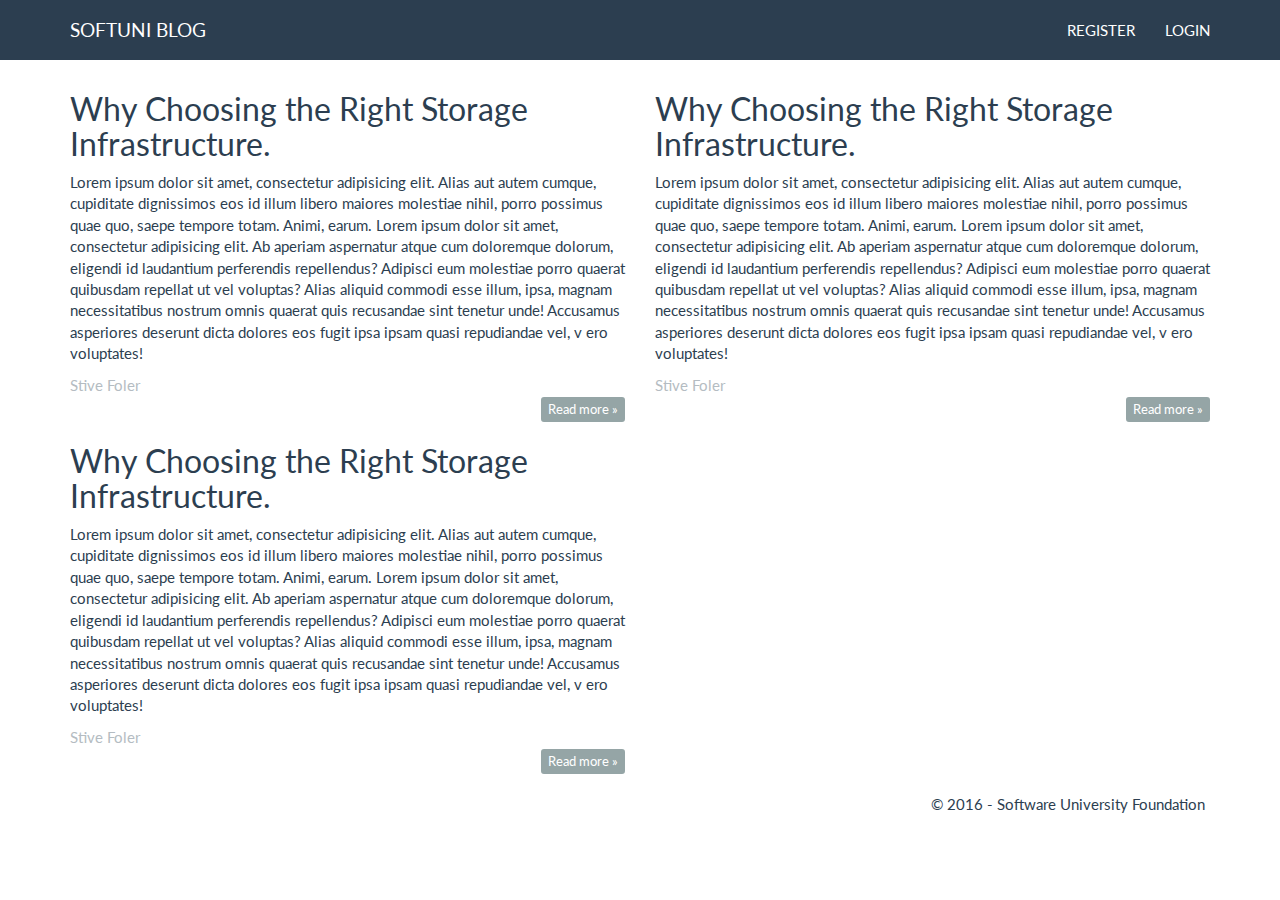
==== index.html @ fda43d88 "Added Web Blog." ====
<!DOCTYPE html>
<html lang="en">
    <head>
        <meta charset="UTF-8">
        <title>SoftUn iBlog</title>
        <meta name="viewport" content="width=device-width, initial-scale=1">
        <link type="text/css" rel="stylesheet" href="styles/style.css"/>
        <script src="scripts/jquery-1.10.2.js"></script>
        <script src="scripts/bootstrap.js"></script>
    </head>

    <body>
        <header>
            <div class="navbar navbar-default navbar-fixed-top text-uppercase">
                <div class="container">
                    <div class="navbar-header">
                        <a href="index.html" class="navbar-brand">SoftUni Blog</a>
                        <button type="button" class="navbar-toggle" data-toggle="collapse" data-target=".navbar-collapse">
                            <span class="icon-bar"></span>
                            <span class="icon-bar"></span>
                            <span class="icon-bar"></span>
                        </button>
                    </div>
                    <div class="navbar-collapse collapse">
                        <ul class="nav navbar-nav navbar-right">
                            <li><a href="register.html">Register</a></li>
                            <li><a href="login.html">Login</a></li>
                        </ul>
                    </div>
                </div>
            </div>
        </header>

        <main>
            <div class="container body-content">
                <div class="row">
                    <div class="col-md-6">
                        <article>
                            <header>
                                <h2>Why Choosing the Right Storage Infrastructure.</h2>
                            </header>

                            <p>
                                Lorem ipsum dolor sit amet, consectetur adipisicing elit.
                                Alias aut autem cumque, cupiditate dignissimos eos id illum libero maiores molestiae nihil,
                                porro possimus quae quo, saepe tempore totam. Animi, earum.
                                Lorem ipsum dolor sit amet, consectetur adipisicing elit.
                                Ab aperiam aspernatur atque cum doloremque dolorum,
                                eligendi id laudantium perferendis repellendus?
                                Adipisci eum molestiae porro quaerat quibusdam repellat ut vel voluptas?
                                Alias aliquid commodi esse illum, ipsa,
                                magnam necessitatibus nostrum omnis quaerat quis recusandae sint tenetur unde!
                                Accusamus asperiores deserunt dicta dolores eos fugit ipsa ipsam quasi repudiandae vel, v
                                ero voluptates!
                            </p>

                            <small class="author">
                                Stive Foler
                            </small>

                            <footer>
                                <div class="pull-right">
                                    <a class="btn btn-default btn-xs" href="viewpost.html">Read more &raquo;</a>
                                </div>
                            </footer>
                        </article>
                    </div>
                    <div class="col-md-6">
                        <article>
                            <header>
                                <h2>Why Choosing the Right Storage Infrastructure.</h2>
                            </header>

                            <p>
                                Lorem ipsum dolor sit amet, consectetur adipisicing elit.
                                Alias aut autem cumque, cupiditate dignissimos eos id illum libero maiores molestiae nihil,
                                porro possimus quae quo, saepe tempore totam. Animi, earum.
                                Lorem ipsum dolor sit amet, consectetur adipisicing elit.
                                Ab aperiam aspernatur atque cum doloremque dolorum,
                                eligendi id laudantium perferendis repellendus?
                                Adipisci eum molestiae porro quaerat quibusdam repellat ut vel voluptas?
                                Alias aliquid commodi esse illum, ipsa,
                                magnam necessitatibus nostrum omnis quaerat quis recusandae sint tenetur unde!
                                Accusamus asperiores deserunt dicta dolores eos fugit ipsa ipsam quasi repudiandae vel, v
                                ero voluptates!
                            </p>

                            <small class="author">
                                Stive Foler
                            </small>

                            <footer>
                                <div class="pull-right">
                                    <a class="btn btn-default btn-xs" href="#">Read more &raquo;</a>
                                </div>
                            </footer>
                        </article>
                    </div>
                    <div class="col-md-6">
                        <article>
                            <header>
                                <h2>Why Choosing the Right Storage Infrastructure.</h2>
                            </header>

                            <p>
                                Lorem ipsum dolor sit amet, consectetur adipisicing elit.
                                Alias aut autem cumque, cupiditate dignissimos eos id illum libero maiores molestiae nihil,
                                porro possimus quae quo, saepe tempore totam. Animi, earum.
                                Lorem ipsum dolor sit amet, consectetur adipisicing elit.
                                Ab aperiam aspernatur atque cum doloremque dolorum,
                                eligendi id laudantium perferendis repellendus?
                                Adipisci eum molestiae porro quaerat quibusdam repellat ut vel voluptas?
                                Alias aliquid commodi esse illum, ipsa,
                                magnam necessitatibus nostrum omnis quaerat quis recusandae sint tenetur unde!
                                Accusamus asperiores deserunt dicta dolores eos fugit ipsa ipsam quasi repudiandae vel, v
                                ero voluptates!
                            </p>

                            <small class="author">
                                Stive Foler
                            </small>

                            <footer>
                                <div class="pull-right">
                                    <a class="btn btn-default btn-xs" href="#">Read more &raquo;</a>
                                </div>
                            </footer>
                        </article>
                    </div>
                </div>
            </div>
        </main>

        <footer>
            <div class="container modal-footer">
                <p>&copy; 2016 - Software University Foundation</p>
            </div>
        </footer>

    </body>
</html>
---- styles/style.css ----
@import url("https://fonts.googleapis.com/css?family=Lato:400,700,400italic");
/*!
 * bootswatch v3.3.7
 * Homepage: http://bootswatch.com
 * Copyright 2012-2016 Thomas Park
 * Licensed under MIT
 * Based on Bootstrap
*/
/*!
 * Bootstrap v3.3.7 (http://getbootstrap.com)
 * Copyright 2011-2016 Twitter, Inc.
 * Licensed under MIT (https://github.com/twbs/bootstrap/blob/master/LICENSE)
 */
/*! normalize.css v3.0.3 | MIT License | github.com/necolas/normalize.css */

body {
    padding-top: 70px;
    padding-bottom: 20px;
}

/* Set padding to keep content from hitting the edges */
.body-content {
    padding-left: 15px;
    padding-right: 15px;
}

/* Override the default bootstrap behavior where horizontal description lists 
   will truncate terms that are too long to fit in the left column 
*/
.dl-horizontal dt {
    white-space: normal;
}

/* Set width on the form input elements since they're 100% wide by default */
input,
select,
textarea {
    max-width: 280px;
}


html {
  font-family: sans-serif;
  -ms-text-size-adjust: 100%;
  -webkit-text-size-adjust: 100%;
}
body {
  margin: 0;
}
article,
aside,
details,
figcaption,
figure,
footer,
header,
hgroup,
main,
menu,
nav,
section,
summary {
  display: block;
}
audio,
canvas,
progress,
video {
  display: inline-block;
  vertical-align: baseline;
}
audio:not([controls]) {
  display: none;
  height: 0;
}
[hidden],
template {
  display: none;
}
a {
  background-color: transparent;
}
a:active,
a:hover {
  outline: 0;
}
abbr[title] {
  border-bottom: 1px dotted;
}
b,
strong {
  font-weight: bold;
}
dfn {
  font-style: italic;
}
h1 {
  font-size: 2em;
  margin: 0.67em 0;
}
mark {
  background: #ff0;
  color: #000;
}
small {
  font-size: 80%;
}
sub,
sup {
  font-size: 75%;
  line-height: 0;
  position: relative;
  vertical-align: baseline;
}
sup {
  top: -0.5em;
}
sub {
  bottom: -0.25em;
}
img {
  border: 0;
}
svg:not(:root) {
  overflow: hidden;
}
figure {
  margin: 1em 40px;
}
hr {
  -webkit-box-sizing: content-box;
     -moz-box-sizing: content-box;
          box-sizing: content-box;
  height: 0;
}
pre {
  overflow: auto;
}
code,
kbd,
pre,
samp {
  font-family: monospace, monospace;
  font-size: 1em;
}
button,
input,
optgroup,
select,
textarea {
  color: inherit;
  font: inherit;
  margin: 0;
}
button {
  overflow: visible;
}
button,
select {
  text-transform: none;
}
button,
html input[type="button"],
input[type="reset"],
input[type="submit"] {
  -webkit-appearance: button;
  cursor: pointer;
}
button[disabled],
html input[disabled] {
  cursor: default;
}
button::-moz-focus-inner,
input::-moz-focus-inner {
  border: 0;
  padding: 0;
}
input {
  line-height: normal;
}
input[type="checkbox"],
input[type="radio"] {
  -webkit-box-sizing: border-box;
     -moz-box-sizing: border-box;
          box-sizing: border-box;
  padding: 0;
}
input[type="number"]::-webkit-inner-spin-button,
input[type="number"]::-webkit-outer-spin-button {
  height: auto;
}
input[type="search"] {
  -webkit-appearance: textfield;
  -webkit-box-sizing: content-box;
     -moz-box-sizing: content-box;
          box-sizing: content-box;
}
input[type="search"]::-webkit-search-cancel-button,
input[type="search"]::-webkit-search-decoration {
  -webkit-appearance: none;
}
fieldset {
  border: 1px solid #c0c0c0;
  margin: 0 2px;
  padding: 0.35em 0.625em 0.75em;
}
legend {
  border: 0;
  padding: 0;
}
textarea {
  overflow: auto;
}
optgroup {
  font-weight: bold;
}
table {
  border-collapse: collapse;
  border-spacing: 0;
}
td,
th {
  padding: 0;
}
/*! Source: https://github.com/h5bp/html5-boilerplate/blob/master/src/css/main.css */
@media print {
  *,
  *:before,
  *:after {
    background: transparent !important;
    color: #000 !important;
    -webkit-box-shadow: none !important;
            box-shadow: none !important;
    text-shadow: none !important;
  }
  a,
  a:visited {
    text-decoration: underline;
  }
  a[href]:after {
    content: " (" attr(href) ")";
  }
  abbr[title]:after {
    content: " (" attr(title) ")";
  }
  a[href^="#"]:after,
  a[href^="javascript:"]:after {
    content: "";
  }
  pre,
  blockquote {
    border: 1px solid #999;
    page-break-inside: avoid;
  }
  thead {
    display: table-header-group;
  }
  tr,
  img {
    page-break-inside: avoid;
  }
  img {
    max-width: 100% !important;
  }
  p,
  h2,
  h3 {
    orphans: 3;
    widows: 3;
  }
  h2,
  h3 {
    page-break-after: avoid;
  }
  .navbar {
    display: none;
  }
  .btn > .caret,
  .dropup > .btn > .caret {
    border-top-color: #000 !important;
  }
  .label {
    border: 1px solid #000;
  }
  .table {
    border-collapse: collapse !important;
  }
  .table td,
  .table th {
    background-color: #fff !important;
  }
  .table-bordered th,
  .table-bordered td {
    border: 1px solid #ddd !important;
  }
}
@font-face {
  font-family: 'Glyphicons Halflings';
  src: url('../fonts/glyphicons-halflings-regular.eot');
  src: url('../fonts/glyphicons-halflings-regular.eot?#iefix') format('embedded-opentype'), url('../fonts/glyphicons-halflings-regular.woff2') format('woff2'), url('../fonts/glyphicons-halflings-regular.woff') format('woff'), url('../fonts/glyphicons-halflings-regular.ttf') format('truetype'), url('../fonts/glyphicons-halflings-regular.svg#glyphicons_halflingsregular') format('svg');
}
.glyphicon {
  position: relative;
  top: 1px;
  display: inline-block;
  font-family: 'Glyphicons Halflings';
  font-style: normal;
  font-weight: normal;
  line-height: 1;
  -webkit-font-smoothing: antialiased;
  -moz-osx-font-smoothing: grayscale;
}
.glyphicon-asterisk:before {
  content: "\002a";
}
.glyphicon-plus:before {
  content: "\002b";
}
.glyphicon-euro:before,
.glyphicon-eur:before {
  content: "\20ac";
}
.glyphicon-minus:before {
  content: "\2212";
}
.glyphicon-cloud:before {
  content: "\2601";
}
.glyphicon-envelope:before {
  content: "\2709";
}
.glyphicon-pencil:before {
  content: "\270f";
}
.glyphicon-glass:before {
  content: "\e001";
}
.glyphicon-music:before {
  content: "\e002";
}
.glyphicon-search:before {
  content: "\e003";
}
.glyphicon-heart:before {
  content: "\e005";
}
.glyphicon-star:before {
  content: "\e006";
}
.glyphicon-star-empty:before {
  content: "\e007";
}
.glyphicon-user:before {
  content: "\e008";
}
.glyphicon-film:before {
  content: "\e009";
}
.glyphicon-th-large:before {
  content: "\e010";
}
.glyphicon-th:before {
  content: "\e011";
}
.glyphicon-th-list:before {
  content: "\e012";
}
.glyphicon-ok:before {
  content: "\e013";
}
.glyphicon-remove:before {
  content: "\e014";
}
.glyphicon-zoom-in:before {
  content: "\e015";
}
.glyphicon-zoom-out:before {
  content: "\e016";
}
.glyphicon-off:before {
  content: "\e017";
}
.glyphicon-signal:before {
  content: "\e018";
}
.glyphicon-cog:before {
  content: "\e019";
}
.glyphicon-trash:before {
  content: "\e020";
}
.glyphicon-home:before {
  content: "\e021";
}
.glyphicon-file:before {
  content: "\e022";
}
.glyphicon-time:before {
  content: "\e023";
}
.glyphicon-road:before {
  content: "\e024";
}
.glyphicon-download-alt:before {
  content: "\e025";
}
.glyphicon-download:before {
  content: "\e026";
}
.glyphicon-upload:before {
  content: "\e027";
}
.glyphicon-inbox:before {
  content: "\e028";
}
.glyphicon-play-circle:before {
  content: "\e029";
}
.glyphicon-repeat:before {
  content: "\e030";
}
.glyphicon-refresh:before {
  content: "\e031";
}
.glyphicon-list-alt:before {
  content: "\e032";
}
.glyphicon-lock:before {
  content: "\e033";
}
.glyphicon-flag:before {
  content: "\e034";
}
.glyphicon-headphones:before {
  content: "\e035";
}
.glyphicon-volume-off:before {
  content: "\e036";
}
.glyphicon-volume-down:before {
  content: "\e037";
}
.glyphicon-volume-up:before {
  content: "\e038";
}
.glyphicon-qrcode:before {
  content: "\e039";
}
.glyphicon-barcode:before {
  content: "\e040";
}
.glyphicon-tag:before {
  content: "\e041";
}
.glyphicon-tags:before {
  content: "\e042";
}
.glyphicon-book:before {
  content: "\e043";
}
.glyphicon-bookmark:before {
  content: "\e044";
}
.glyphicon-print:before {
  content: "\e045";
}
.glyphicon-camera:before {
  content: "\e046";
}
.glyphicon-font:before {
  content: "\e047";
}
.glyphicon-bold:before {
  content: "\e048";
}
.glyphicon-italic:before {
  content: "\e049";
}
.glyphicon-text-height:before {
  content: "\e050";
}
.glyphicon-text-width:before {
  content: "\e051";
}
.glyphicon-align-left:before {
  content: "\e052";
}
.glyphicon-align-center:before {
  content: "\e053";
}
.glyphicon-align-right:before {
  content: "\e054";
}
.glyphicon-align-justify:before {
  content: "\e055";
}
.glyphicon-list:before {
  content: "\e056";
}
.glyphicon-indent-left:before {
  content: "\e057";
}
.glyphicon-indent-right:before {
  content: "\e058";
}
.glyphicon-facetime-video:before {
  content: "\e059";
}
.glyphicon-picture:before {
  content: "\e060";
}
.glyphicon-map-marker:before {
  content: "\e062";
}
.glyphicon-adjust:before {
  content: "\e063";
}
.glyphicon-tint:before {
  content: "\e064";
}
.glyphicon-edit:before {
  content: "\e065";
}
.glyphicon-share:before {
  content: "\e066";
}
.glyphicon-check:before {
  content: "\e067";
}
.glyphicon-move:before {
  content: "\e068";
}
.glyphicon-step-backward:before {
  content: "\e069";
}
.glyphicon-fast-backward:before {
  content: "\e070";
}
.glyphicon-backward:before {
  content: "\e071";
}
.glyphicon-play:before {
  content: "\e072";
}
.glyphicon-pause:before {
  content: "\e073";
}
.glyphicon-stop:before {
  content: "\e074";
}
.glyphicon-forward:before {
  content: "\e075";
}
.glyphicon-fast-forward:before {
  content: "\e076";
}
.glyphicon-step-forward:before {
  content: "\e077";
}
.glyphicon-eject:before {
  content: "\e078";
}
.glyphicon-chevron-left:before {
  content: "\e079";
}
.glyphicon-chevron-right:before {
  content: "\e080";
}
.glyphicon-plus-sign:before {
  content: "\e081";
}
.glyphicon-minus-sign:before {
  content: "\e082";
}
.glyphicon-remove-sign:before {
  content: "\e083";
}
.glyphicon-ok-sign:before {
  content: "\e084";
}
.glyphicon-question-sign:before {
  content: "\e085";
}
.glyphicon-info-sign:before {
  content: "\e086";
}
.glyphicon-screenshot:before {
  content: "\e087";
}
.glyphicon-remove-circle:before {
  content: "\e088";
}
.glyphicon-ok-circle:before {
  content: "\e089";
}
.glyphicon-ban-circle:before {
  content: "\e090";
}
.glyphicon-arrow-left:before {
  content: "\e091";
}
.glyphicon-arrow-right:before {
  content: "\e092";
}
.glyphicon-arrow-up:before {
  content: "\e093";
}
.glyphicon-arrow-down:before {
  content: "\e094";
}
.glyphicon-share-alt:before {
  content: "\e095";
}
.glyphicon-resize-full:before {
  content: "\e096";
}
.glyphicon-resize-small:before {
  content: "\e097";
}
.glyphicon-exclamation-sign:before {
  content: "\e101";
}
.glyphicon-gift:before {
  content: "\e102";
}
.glyphicon-leaf:before {
  content: "\e103";
}
.glyphicon-fire:before {
  content: "\e104";
}
.glyphicon-eye-open:before {
  content: "\e105";
}
.glyphicon-eye-close:before {
  content: "\e106";
}
.glyphicon-warning-sign:before {
  content: "\e107";
}
.glyphicon-plane:before {
  content: "\e108";
}
.glyphicon-calendar:before {
  content: "\e109";
}
.glyphicon-random:before {
  content: "\e110";
}
.glyphicon-comment:before {
  content: "\e111";
}
.glyphicon-magnet:before {
  content: "\e112";
}
.glyphicon-chevron-up:before {
  content: "\e113";
}
.glyphicon-chevron-down:before {
  content: "\e114";
}
.glyphicon-retweet:before {
  content: "\e115";
}
.glyphicon-shopping-cart:before {
  content: "\e116";
}
.glyphicon-folder-close:before {
  content: "\e117";
}
.glyphicon-folder-open:before {
  content: "\e118";
}
.glyphicon-resize-vertical:before {
  content: "\e119";
}
.glyphicon-resize-horizontal:before {
  content: "\e120";
}
.glyphicon-hdd:before {
  content: "\e121";
}
.glyphicon-bullhorn:before {
  content: "\e122";
}
.glyphicon-bell:before {
  content: "\e123";
}
.glyphicon-certificate:before {
  content: "\e124";
}
.glyphicon-thumbs-up:before {
  content: "\e125";
}
.glyphicon-thumbs-down:before {
  content: "\e126";
}
.glyphicon-hand-right:before {
  content: "\e127";
}
.glyphicon-hand-left:before {
  content: "\e128";
}
.glyphicon-hand-up:before {
  content: "\e129";
}
.glyphicon-hand-down:before {
  content: "\e130";
}
.glyphicon-circle-arrow-right:before {
  content: "\e131";
}
.glyphicon-circle-arrow-left:before {
  content: "\e132";
}
.glyphicon-circle-arrow-up:before {
  content: "\e133";
}
.glyphicon-circle-arrow-down:before {
  content: "\e134";
}
.glyphicon-globe:before {
  content: "\e135";
}
.glyphicon-wrench:before {
  content: "\e136";
}
.glyphicon-tasks:before {
  content: "\e137";
}
.glyphicon-filter:before {
  content: "\e138";
}
.glyphicon-briefcase:before {
  content: "\e139";
}
.glyphicon-fullscreen:before {
  content: "\e140";
}
.glyphicon-dashboard:before {
  content: "\e141";
}
.glyphicon-paperclip:before {
  content: "\e142";
}
.glyphicon-heart-empty:before {
  content: "\e143";
}
.glyphicon-link:before {
  content: "\e144";
}
.glyphicon-phone:before {
  content: "\e145";
}
.glyphicon-pushpin:before {
  content: "\e146";
}
.glyphicon-usd:before {
  content: "\e148";
}
.glyphicon-gbp:before {
  content: "\e149";
}
.glyphicon-sort:before {
  content: "\e150";
}
.glyphicon-sort-by-alphabet:before {
  content: "\e151";
}
.glyphicon-sort-by-alphabet-alt:before {
  content: "\e152";
}
.glyphicon-sort-by-order:before {
  content: "\e153";
}
.glyphicon-sort-by-order-alt:before {
  content: "\e154";
}
.glyphicon-sort-by-attributes:before {
  content: "\e155";
}
.glyphicon-sort-by-attributes-alt:before {
  content: "\e156";
}
.glyphicon-unchecked:before {
  content: "\e157";
}
.glyphicon-expand:before {
  content: "\e158";
}
.glyphicon-collapse-down:before {
  content: "\e159";
}
.glyphicon-collapse-up:before {
  content: "\e160";
}
.glyphicon-log-in:before {
  content: "\e161";
}
.glyphicon-flash:before {
  content: "\e162";
}
.glyphicon-log-out:before {
  content: "\e163";
}
.glyphicon-new-window:before {
  content: "\e164";
}
.glyphicon-record:before {
  content: "\e165";
}
.glyphicon-save:before {
  content: "\e166";
}
.glyphicon-open:before {
  content: "\e167";
}
.glyphicon-saved:before {
  content: "\e168";
}
.glyphicon-import:before {
  content: "\e169";
}
.glyphicon-export:before {
  content: "\e170";
}
.glyphicon-send:before {
  content: "\e171";
}
.glyphicon-floppy-disk:before {
  content: "\e172";
}
.glyphicon-floppy-saved:before {
  content: "\e173";
}
.glyphicon-floppy-remove:before {
  content: "\e174";
}
.glyphicon-floppy-save:before {
  content: "\e175";
}
.glyphicon-floppy-open:before {
  content: "\e176";
}
.glyphicon-credit-card:before {
  content: "\e177";
}
.glyphicon-transfer:before {
  content: "\e178";
}
.glyphicon-cutlery:before {
  content: "\e179";
}
.glyphicon-header:before {
  content: "\e180";
}
.glyphicon-compressed:before {
  content: "\e181";
}
.glyphicon-earphone:before {
  content: "\e182";
}
.glyphicon-phone-alt:before {
  content: "\e183";
}
.glyphicon-tower:before {
  content: "\e184";
}
.glyphicon-stats:before {
  content: "\e185";
}
.glyphicon-sd-video:before {
  content: "\e186";
}
.glyphicon-hd-video:before {
  content: "\e187";
}
.glyphicon-subtitles:before {
  content: "\e188";
}
.glyphicon-sound-stereo:before {
  content: "\e189";
}
.glyphicon-sound-dolby:before {
  content: "\e190";
}
.glyphicon-sound-5-1:before {
  content: "\e191";
}
.glyphicon-sound-6-1:before {
  content: "\e192";
}
.glyphicon-sound-7-1:before {
  content: "\e193";
}
.glyphicon-copyright-mark:before {
  content: "\e194";
}
.glyphicon-registration-mark:before {
  content: "\e195";
}
.glyphicon-cloud-download:before {
  content: "\e197";
}
.glyphicon-cloud-upload:before {
  content: "\e198";
}
.glyphicon-tree-conifer:before {
  content: "\e199";
}
.glyphicon-tree-deciduous:before {
  content: "\e200";
}
.glyphicon-cd:before {
  content: "\e201";
}
.glyphicon-save-file:before {
  content: "\e202";
}
.glyphicon-open-file:before {
  content: "\e203";
}
.glyphicon-level-up:before {
  content: "\e204";
}
.glyphicon-copy:before {
  content: "\e205";
}
.glyphicon-paste:before {
  content: "\e206";
}
.glyphicon-alert:before {
  content: "\e209";
}
.glyphicon-equalizer:before {
  content: "\e210";
}
.glyphicon-king:before {
  content: "\e211";
}
.glyphicon-queen:before {
  content: "\e212";
}
.glyphicon-pawn:before {
  content: "\e213";
}
.glyphicon-bishop:before {
  content: "\e214";
}
.glyphicon-knight:before {
  content: "\e215";
}
.glyphicon-baby-formula:before {
  content: "\e216";
}
.glyphicon-tent:before {
  content: "\26fa";
}
.glyphicon-blackboard:before {
  content: "\e218";
}
.glyphicon-bed:before {
  content: "\e219";
}
.glyphicon-apple:before {
  content: "\f8ff";
}
.glyphicon-erase:before {
  content: "\e221";
}
.glyphicon-hourglass:before {
  content: "\231b";
}
.glyphicon-lamp:before {
  content: "\e223";
}
.glyphicon-duplicate:before {
  content: "\e224";
}
.glyphicon-piggy-bank:before {
  content: "\e225";
}
.glyphicon-scissors:before {
  content: "\e226";
}
.glyphicon-bitcoin:before {
  content: "\e227";
}
.glyphicon-btc:before {
  content: "\e227";
}
.glyphicon-xbt:before {
  content: "\e227";
}
.glyphicon-yen:before {
  content: "\00a5";
}
.glyphicon-jpy:before {
  content: "\00a5";
}
.glyphicon-ruble:before {
  content: "\20bd";
}
.glyphicon-rub:before {
  content: "\20bd";
}
.glyphicon-scale:before {
  content: "\e230";
}
.glyphicon-ice-lolly:before {
  content: "\e231";
}
.glyphicon-ice-lolly-tasted:before {
  content: "\e232";
}
.glyphicon-education:before {
  content: "\e233";
}
.glyphicon-option-horizontal:before {
  content: "\e234";
}
.glyphicon-option-vertical:before {
  content: "\e235";
}
.glyphicon-menu-hamburger:before {
  content: "\e236";
}
.glyphicon-modal-window:before {
  content: "\e237";
}
.glyphicon-oil:before {
  content: "\e238";
}
.glyphicon-grain:before {
  content: "\e239";
}
.glyphicon-sunglasses:before {
  content: "\e240";
}
.glyphicon-text-size:before {
  content: "\e241";
}
.glyphicon-text-color:before {
  content: "\e242";
}
.glyphicon-text-background:before {
  content: "\e243";
}
.glyphicon-object-align-top:before {
  content: "\e244";
}
.glyphicon-object-align-bottom:before {
  content: "\e245";
}
.glyphicon-object-align-horizontal:before {
  content: "\e246";
}
.glyphicon-object-align-left:before {
  content: "\e247";
}
.glyphicon-object-align-vertical:before {
  content: "\e248";
}
.glyphicon-object-align-right:before {
  content: "\e249";
}
.glyphicon-triangle-right:before {
  content: "\e250";
}
.glyphicon-triangle-left:before {
  content: "\e251";
}
.glyphicon-triangle-bottom:before {
  content: "\e252";
}
.glyphicon-triangle-top:before {
  content: "\e253";
}
.glyphicon-console:before {
  content: "\e254";
}
.glyphicon-superscript:before {
  content: "\e255";
}
.glyphicon-subscript:before {
  content: "\e256";
}
.glyphicon-menu-left:before {
  content: "\e257";
}
.glyphicon-menu-right:before {
  content: "\e258";
}
.glyphicon-menu-down:before {
  content: "\e259";
}
.glyphicon-menu-up:before {
  content: "\e260";
}
* {
  -webkit-box-sizing: border-box;
  -moz-box-sizing: border-box;
  box-sizing: border-box;
}
*:before,
*:after {
  -webkit-box-sizing: border-box;
  -moz-box-sizing: border-box;
  box-sizing: border-box;
}
html {
  font-size: 10px;
  -webkit-tap-highlight-color: rgba(0, 0, 0, 0);
}
body {
  font-family: "Lato", "Helvetica Neue", Helvetica, Arial, sans-serif;
  font-size: 15px;
  line-height: 1.42857143;
  color: #2c3e50;
  background-color: #ffffff;
}
input,
button,
select,
textarea {
  font-family: inherit;
  font-size: inherit;
  line-height: inherit;
}
a {
  color: #18bc9c;
  text-decoration: none;
}
a:hover,
a:focus {
  color: #18bc9c;
  text-decoration: underline;
}
a:focus {
  outline: 5px auto -webkit-focus-ring-color;
  outline-offset: -2px;
}
figure {
  margin: 0;
}
img {
  vertical-align: middle;
}
.img-responsive,
.thumbnail > img,
.thumbnail a > img,
.carousel-inner > .item > img,
.carousel-inner > .item > a > img {
  display: block;
  max-width: 100%;
  height: auto;
}
.img-rounded {
  border-radius: 6px;
}
.img-thumbnail {
  padding: 4px;
  line-height: 1.42857143;
  background-color: #ffffff;
  border: 1px solid #ecf0f1;
  border-radius: 4px;
  -webkit-transition: all 0.2s ease-in-out;
  -o-transition: all 0.2s ease-in-out;
  transition: all 0.2s ease-in-out;
  display: inline-block;
  max-width: 100%;
  height: auto;
}
.img-circle {
  border-radius: 50%;
}
hr {
  margin-top: 21px;
  margin-bottom: 21px;
  border: 0;
  border-top: 1px solid #ecf0f1;
}
.sr-only {
  position: absolute;
  width: 1px;
  height: 1px;
  margin: -1px;
  padding: 0;
  overflow: hidden;
  clip: rect(0, 0, 0, 0);
  border: 0;
}
.sr-only-focusable:active,
.sr-only-focusable:focus {
  position: static;
  width: auto;
  height: auto;
  margin: 0;
  overflow: visible;
  clip: auto;
}
[role="button"] {
  cursor: pointer;
}
h1,
h2,
h3,
h4,
h5,
h6,
.h1,
.h2,
.h3,
.h4,
.h5,
.h6 {
  font-family: "Lato", "Helvetica Neue", Helvetica, Arial, sans-serif;
  font-weight: 400;
  line-height: 1.1;
  color: inherit;
}
h1 small,
h2 small,
h3 small,
h4 small,
h5 small,
h6 small,
.h1 small,
.h2 small,
.h3 small,
.h4 small,
.h5 small,
.h6 small,
h1 .small,
h2 .small,
h3 .small,
h4 .small,
h5 .small,
h6 .small,
.h1 .small,
.h2 .small,
.h3 .small,
.h4 .small,
.h5 .small,
.h6 .small {
  font-weight: normal;
  line-height: 1;
  color: #b4bcc2;
}
h1,
.h1,
h2,
.h2,
h3,
.h3 {
  margin-top: 21px;
  margin-bottom: 10.5px;
}
h1 small,
.h1 small,
h2 small,
.h2 small,
h3 small,
.h3 small,
h1 .small,
.h1 .small,
h2 .small,
.h2 .small,
h3 .small,
.h3 .small {
  font-size: 65%;
}
h4,
.h4,
h5,
.h5,
h6,
.h6 {
  margin-top: 10.5px;
  margin-bottom: 10.5px;
}
h4 small,
.h4 small,
h5 small,
.h5 small,
h6 small,
.h6 small,
h4 .small,
.h4 .small,
h5 .small,
.h5 .small,
h6 .small,
.h6 .small {
  font-size: 75%;
}
h1,
.h1 {
  font-size: 39px;
}
h2,
.h2 {
  font-size: 32px;
}
h3,
.h3 {
  font-size: 26px;
}
h4,
.h4 {
  font-size: 19px;
}
h5,
.h5 {
  font-size: 15px;
}
h6,
.h6 {
  font-size: 13px;
}
p {
  margin: 0 0 10.5px;
}
.lead {
  margin-bottom: 21px;
  font-size: 17px;
  font-weight: 300;
  line-height: 1.4;
}
@media (min-width: 768px) {
  .lead {
    font-size: 22.5px;
  }
}
small,
.small {
  font-size: 86%;
}
mark,
.mark {
  background-color: #f39c12;
  padding: .2em;
}
.text-left {
  text-align: left;
}
.text-right {
  text-align: right;
}
.text-center {
  text-align: center;
}
.text-justify {
  text-align: justify;
}
.text-nowrap {
  white-space: nowrap;
}
.text-lowercase {
  text-transform: lowercase;
}
.text-uppercase {
  text-transform: uppercase;
}
.text-capitalize {
  text-transform: capitalize;
}
.text-muted {
  color: #b4bcc2;
}
.text-primary {
  color: #2c3e50;
}
a.text-primary:hover,
a.text-primary:focus {
  color: #1a242f;
}
.text-success {
  color: #ffffff;
}
a.text-success:hover,
a.text-success:focus {
  color: #e6e6e6;
}
.text-info {
  color: #ffffff;
}
a.text-info:hover,
a.text-info:focus {
  color: #e6e6e6;
}
.text-warning {
  color: #ffffff;
}
a.text-warning:hover,
a.text-warning:focus {
  color: #e6e6e6;
}
.text-danger {
  color: #ffffff;
}
a.text-danger:hover,
a.text-danger:focus {
  color: #e6e6e6;
}
.bg-primary {
  color: #fff;
  background-color: #2c3e50;
}
a.bg-primary:hover,
a.bg-primary:focus {
  background-color: #1a242f;
}
.bg-success {
  background-color: #18bc9c;
}
a.bg-success:hover,
a.bg-success:focus {
  background-color: #128f76;
}
.bg-info {
  background-color: #3498db;
}
a.bg-info:hover,
a.bg-info:focus {
  background-color: #217dbb;
}
.bg-warning {
  background-color: #f39c12;
}
a.bg-warning:hover,
a.bg-warning:focus {
  background-color: #c87f0a;
}
.bg-danger {
  background-color: #e74c3c;
}
a.bg-danger:hover,
a.bg-danger:focus {
  background-color: #d62c1a;
}
.page-header {
  padding-bottom: 9.5px;
  margin: 42px 0 21px;
  border-bottom: 1px solid transparent;
}
ul,
ol {
  margin-top: 0;
  margin-bottom: 10.5px;
}
ul ul,
ol ul,
ul ol,
ol ol {
  margin-bottom: 0;
}
.list-unstyled {
  padding-left: 0;
  list-style: none;
}
.list-inline {
  padding-left: 0;
  list-style: none;
  margin-left: -5px;
}
.list-inline > li {
  display: inline-block;
  padding-left: 5px;
  padding-right: 5px;
}
dl {
  margin-top: 0;
  margin-bottom: 21px;
}
dt,
dd {
  line-height: 1.42857143;
}
dt {
  font-weight: bold;
}
dd {
  margin-left: 0;
}
@media (min-width: 768px) {
  .dl-horizontal dt {
    float: left;
    width: 160px;
    clear: left;
    text-align: right;
    overflow: hidden;
    text-overflow: ellipsis;
    white-space: nowrap;
  }
  .dl-horizontal dd {
    margin-left: 180px;
  }
}
abbr[title],
abbr[data-original-title] {
  cursor: help;
  border-bottom: 1px dotted #b4bcc2;
}
.initialism {
  font-size: 90%;
  text-transform: uppercase;
}
blockquote {
  padding: 0px 0px;
  margin: 0 0 21px;
  font-size: 18.75px;
}
blockquote p:last-child,
blockquote ul:last-child,
blockquote ol:last-child {
  margin-bottom: 0;
}
blockquote footer,
blockquote small,
blockquote .small {
  display: block;
  font-size: 80%;
  line-height: 1.42857143;
  color: #b4bcc2;
}
blockquote footer:before,
blockquote small:before,
blockquote .small:before {
  content: '\2014 \00A0';
}
.blockquote-reverse,
blockquote.pull-right {
  padding-right: 15px;
  padding-left: 0;
  border-left: 0;
  text-align: right;
}
.blockquote-reverse footer:before,
blockquote.pull-right footer:before,
.blockquote-reverse small:before,
blockquote.pull-right small:before,
.blockquote-reverse .small:before,
blockquote.pull-right .small:before {
  content: '';
}
.blockquote-reverse footer:after,
blockquote.pull-right footer:after,
.blockquote-reverse small:after,
blockquote.pull-right small:after,
.blockquote-reverse .small:after,
blockquote.pull-right .small:after {
  content: '\00A0 \2014';
}
address {
  margin-bottom: 21px;
  font-style: normal;
  line-height: 1.42857143;
}
code,
kbd,
pre,
samp {
  font-family: Menlo, Monaco, Consolas, "Courier New", monospace;
}
code {
  padding: 2px 4px;
  font-size: 90%;
  color: #c7254e;
  background-color: #f9f2f4;
  border-radius: 4px;
}
kbd {
  padding: 2px 4px;
  font-size: 90%;
  color: #ffffff;
  background-color: #333333;
  border-radius: 3px;
  -webkit-box-shadow: inset 0 -1px 0 rgba(0, 0, 0, 0.25);
          box-shadow: inset 0 -1px 0 rgba(0, 0, 0, 0.25);
}
kbd kbd {
  padding: 0;
  font-size: 100%;
  font-weight: bold;
  -webkit-box-shadow: none;
          box-shadow: none;
}
pre {
  display: block;
  padding: 10px;
  margin: 0 0 10.5px;
  font-size: 14px;
  line-height: 1.42857143;
  word-break: break-all;
  word-wrap: break-word;
  color: #7b8a8b;
  background-color: #ecf0f1;
  border: 1px solid #cccccc;
  border-radius: 4px;
}
pre code {
  padding: 0;
  font-size: inherit;
  color: inherit;
  white-space: pre-wrap;
  background-color: transparent;
  border-radius: 0;
}
.pre-scrollable {
  max-height: 340px;
  overflow-y: scroll;
}
.container {
  margin-right: auto;
  margin-left: auto;
  padding-left: 15px;
  padding-right: 15px;
}
@media (min-width: 768px) {
  .container {
    width: 750px;
  }
}
@media (min-width: 992px) {
  .container {
    width: 970px;
  }
}
@media (min-width: 1200px) {
  .container {
    width: 1170px;
  }
}
.container-fluid {
  margin-right: auto;
  margin-left: auto;
  padding-left: 15px;
  padding-right: 15px;
}
.row {
  margin-left: -15px;
  margin-right: -15px;
}
.col-xs-1, .col-sm-1, .col-md-1, .col-lg-1, .col-xs-2, .col-sm-2, .col-md-2, .col-lg-2, .col-xs-3, .col-sm-3, .col-md-3, .col-lg-3, .col-xs-4, .col-sm-4, .col-md-4, .col-lg-4, .col-xs-5, .col-sm-5, .col-md-5, .col-lg-5, .col-xs-6, .col-sm-6, .col-md-6, .col-lg-6, .col-xs-7, .col-sm-7, .col-md-7, .col-lg-7, .col-xs-8, .col-sm-8, .col-md-8, .col-lg-8, .col-xs-9, .col-sm-9, .col-md-9, .col-lg-9, .col-xs-10, .col-sm-10, .col-md-10, .col-lg-10, .col-xs-11, .col-sm-11, .col-md-11, .col-lg-11, .col-xs-12, .col-sm-12, .col-md-12, .col-lg-12 {
  position: relative;
  min-height: 1px;
  padding-left: 15px;
  padding-right: 15px;
}
.col-xs-1, .col-xs-2, .col-xs-3, .col-xs-4, .col-xs-5, .col-xs-6, .col-xs-7, .col-xs-8, .col-xs-9, .col-xs-10, .col-xs-11, .col-xs-12 {
  float: left;
}
.col-xs-12 {
  width: 100%;
}
.col-xs-11 {
  width: 91.66666667%;
}
.col-xs-10 {
  width: 83.33333333%;
}
.col-xs-9 {
  width: 75%;
}
.col-xs-8 {
  width: 66.66666667%;
}
.col-xs-7 {
  width: 58.33333333%;
}
.col-xs-6 {
  width: 50%;
}
.col-xs-5 {
  width: 41.66666667%;
}
.col-xs-4 {
  width: 33.33333333%;
}
.col-xs-3 {
  width: 25%;
}
.col-xs-2 {
  width: 16.66666667%;
}
.col-xs-1 {
  width: 8.33333333%;
}
.col-xs-pull-12 {
  right: 100%;
}
.col-xs-pull-11 {
  right: 91.66666667%;
}
.col-xs-pull-10 {
  right: 83.33333333%;
}
.col-xs-pull-9 {
  right: 75%;
}
.col-xs-pull-8 {
  right: 66.66666667%;
}
.col-xs-pull-7 {
  right: 58.33333333%;
}
.col-xs-pull-6 {
  right: 50%;
}
.col-xs-pull-5 {
  right: 41.66666667%;
}
.col-xs-pull-4 {
  right: 33.33333333%;
}
.col-xs-pull-3 {
  right: 25%;
}
.col-xs-pull-2 {
  right: 16.66666667%;
}
.col-xs-pull-1 {
  right: 8.33333333%;
}
.col-xs-pull-0 {
  right: auto;
}
.col-xs-push-12 {
  left: 100%;
}
.col-xs-push-11 {
  left: 91.66666667%;
}
.col-xs-push-10 {
  left: 83.33333333%;
}
.col-xs-push-9 {
  left: 75%;
}
.col-xs-push-8 {
  left: 66.66666667%;
}
.col-xs-push-7 {
  left: 58.33333333%;
}
.col-xs-push-6 {
  left: 50%;
}
.col-xs-push-5 {
  left: 41.66666667%;
}
.col-xs-push-4 {
  left: 33.33333333%;
}
.col-xs-push-3 {
  left: 25%;
}
.col-xs-push-2 {
  left: 16.66666667%;
}
.col-xs-push-1 {
  left: 8.33333333%;
}
.col-xs-push-0 {
  left: auto;
}
.col-xs-offset-12 {
  margin-left: 100%;
}
.col-xs-offset-11 {
  margin-left: 91.66666667%;
}
.col-xs-offset-10 {
  margin-left: 83.33333333%;
}
.col-xs-offset-9 {
  margin-left: 75%;
}
.col-xs-offset-8 {
  margin-left: 66.66666667%;
}
.col-xs-offset-7 {
  margin-left: 58.33333333%;
}
.col-xs-offset-6 {
  margin-left: 50%;
}
.col-xs-offset-5 {
  margin-left: 41.66666667%;
}
.col-xs-offset-4 {
  margin-left: 33.33333333%;
}
.col-xs-offset-3 {
  margin-left: 25%;
}
.col-xs-offset-2 {
  margin-left: 16.66666667%;
}
.col-xs-offset-1 {
  margin-left: 8.33333333%;
}
.col-xs-offset-0 {
  margin-left: 0%;
}
@media (min-width: 768px) {
  .col-sm-1, .col-sm-2, .col-sm-3, .col-sm-4, .col-sm-5, .col-sm-6, .col-sm-7, .col-sm-8, .col-sm-9, .col-sm-10, .col-sm-11, .col-sm-12 {
    float: left;
  }
  .col-sm-12 {
    width: 100%;
  }
  .col-sm-11 {
    width: 91.66666667%;
  }
  .col-sm-10 {
    width: 83.33333333%;
  }
  .col-sm-9 {
    width: 75%;
  }
  .col-sm-8 {
    width: 66.66666667%;
  }
  .col-sm-7 {
    width: 58.33333333%;
  }
  .col-sm-6 {
    width: 50%;
  }
  .col-sm-5 {
    width: 41.66666667%;
  }
  .col-sm-4 {
    width: 33.33333333%;
  }
  .col-sm-3 {
    width: 25%;
  }
  .col-sm-2 {
    width: 16.66666667%;
  }
  .col-sm-1 {
    width: 8.33333333%;
  }
  .col-sm-pull-12 {
    right: 100%;
  }
  .col-sm-pull-11 {
    right: 91.66666667%;
  }
  .col-sm-pull-10 {
    right: 83.33333333%;
  }
  .col-sm-pull-9 {
    right: 75%;
  }
  .col-sm-pull-8 {
    right: 66.66666667%;
  }
  .col-sm-pull-7 {
    right: 58.33333333%;
  }
  .col-sm-pull-6 {
    right: 50%;
  }
  .col-sm-pull-5 {
    right: 41.66666667%;
  }
  .col-sm-pull-4 {
    right: 33.33333333%;
  }
  .col-sm-pull-3 {
    right: 25%;
  }
  .col-sm-pull-2 {
    right: 16.66666667%;
  }
  .col-sm-pull-1 {
    right: 8.33333333%;
  }
  .col-sm-pull-0 {
    right: auto;
  }
  .col-sm-push-12 {
    left: 100%;
  }
  .col-sm-push-11 {
    left: 91.66666667%;
  }
  .col-sm-push-10 {
    left: 83.33333333%;
  }
  .col-sm-push-9 {
    left: 75%;
  }
  .col-sm-push-8 {
    left: 66.66666667%;
  }
  .col-sm-push-7 {
    left: 58.33333333%;
  }
  .col-sm-push-6 {
    left: 50%;
  }
  .col-sm-push-5 {
    left: 41.66666667%;
  }
  .col-sm-push-4 {
    left: 33.33333333%;
  }
  .col-sm-push-3 {
    left: 25%;
  }
  .col-sm-push-2 {
    left: 16.66666667%;
  }
  .col-sm-push-1 {
    left: 8.33333333%;
  }
  .col-sm-push-0 {
    left: auto;
  }
  .col-sm-offset-12 {
    margin-left: 100%;
  }
  .col-sm-offset-11 {
    margin-left: 91.66666667%;
  }
  .col-sm-offset-10 {
    margin-left: 83.33333333%;
  }
  .col-sm-offset-9 {
    margin-left: 75%;
  }
  .col-sm-offset-8 {
    margin-left: 66.66666667%;
  }
  .col-sm-offset-7 {
    margin-left: 58.33333333%;
  }
  .col-sm-offset-6 {
    margin-left: 50%;
  }
  .col-sm-offset-5 {
    margin-left: 41.66666667%;
  }
  .col-sm-offset-4 {
    margin-left: 33.33333333%;
  }
  .col-sm-offset-3 {
    margin-left: 25%;
  }
  .col-sm-offset-2 {
    margin-left: 16.66666667%;
  }
  .col-sm-offset-1 {
    margin-left: 8.33333333%;
  }
  .col-sm-offset-0 {
    margin-left: 0%;
  }
}
@media (min-width: 992px) {
  .col-md-1, .col-md-2, .col-md-3, .col-md-4, .col-md-5, .col-md-6, .col-md-7, .col-md-8, .col-md-9, .col-md-10, .col-md-11, .col-md-12 {
    float: left;
  }
  .col-md-12 {
    width: 100%;
  }
  .col-md-11 {
    width: 91.66666667%;
  }
  .col-md-10 {
    width: 83.33333333%;
  }
  .col-md-9 {
    width: 75%;
  }
  .col-md-8 {
    width: 66.66666667%;
  }
  .col-md-7 {
    width: 58.33333333%;
  }
  .col-md-6 {
    width: 50%;
  }
  .col-md-5 {
    width: 41.66666667%;
  }
  .col-md-4 {
    width: 33.33333333%;
  }
  .col-md-3 {
    width: 25%;
  }
  .col-md-2 {
    width: 16.66666667%;
  }
  .col-md-1 {
    width: 8.33333333%;
  }
  .col-md-pull-12 {
    right: 100%;
  }
  .col-md-pull-11 {
    right: 91.66666667%;
  }
  .col-md-pull-10 {
    right: 83.33333333%;
  }
  .col-md-pull-9 {
    right: 75%;
  }
  .col-md-pull-8 {
    right: 66.66666667%;
  }
  .col-md-pull-7 {
    right: 58.33333333%;
  }
  .col-md-pull-6 {
    right: 50%;
  }
  .col-md-pull-5 {
    right: 41.66666667%;
  }
  .col-md-pull-4 {
    right: 33.33333333%;
  }
  .col-md-pull-3 {
    right: 25%;
  }
  .col-md-pull-2 {
    right: 16.66666667%;
  }
  .col-md-pull-1 {
    right: 8.33333333%;
  }
  .col-md-pull-0 {
    right: auto;
  }
  .col-md-push-12 {
    left: 100%;
  }
  .col-md-push-11 {
    left: 91.66666667%;
  }
  .col-md-push-10 {
    left: 83.33333333%;
  }
  .col-md-push-9 {
    left: 75%;
  }
  .col-md-push-8 {
    left: 66.66666667%;
  }
  .col-md-push-7 {
    left: 58.33333333%;
  }
  .col-md-push-6 {
    left: 50%;
  }
  .col-md-push-5 {
    left: 41.66666667%;
  }
  .col-md-push-4 {
    left: 33.33333333%;
  }
  .col-md-push-3 {
    left: 25%;
  }
  .col-md-push-2 {
    left: 16.66666667%;
  }
  .col-md-push-1 {
    left: 8.33333333%;
  }
  .col-md-push-0 {
    left: auto;
  }
  .col-md-offset-12 {
    margin-left: 100%;
  }
  .col-md-offset-11 {
    margin-left: 91.66666667%;
  }
  .col-md-offset-10 {
    margin-left: 83.33333333%;
  }
  .col-md-offset-9 {
    margin-left: 75%;
  }
  .col-md-offset-8 {
    margin-left: 66.66666667%;
  }
  .col-md-offset-7 {
    margin-left: 58.33333333%;
  }
  .col-md-offset-6 {
    margin-left: 50%;
  }
  .col-md-offset-5 {
    margin-left: 41.66666667%;
  }
  .col-md-offset-4 {
    margin-left: 33.33333333%;
  }
  .col-md-offset-3 {
    margin-left: 25%;
  }
  .col-md-offset-2 {
    margin-left: 16.66666667%;
  }
  .col-md-offset-1 {
    margin-left: 8.33333333%;
  }
  .col-md-offset-0 {
    margin-left: 0%;
  }
}
@media (min-width: 1200px) {
  .col-lg-1, .col-lg-2, .col-lg-3, .col-lg-4, .col-lg-5, .col-lg-6, .col-lg-7, .col-lg-8, .col-lg-9, .col-lg-10, .col-lg-11, .col-lg-12 {
    float: left;
  }
  .col-lg-12 {
    width: 100%;
  }
  .col-lg-11 {
    width: 91.66666667%;
  }
  .col-lg-10 {
    width: 83.33333333%;
  }
  .col-lg-9 {
    width: 75%;
  }
  .col-lg-8 {
    width: 66.66666667%;
  }
  .col-lg-7 {
    width: 58.33333333%;
  }
  .col-lg-6 {
    width: 50%;
  }
  .col-lg-5 {
    width: 41.66666667%;
  }
  .col-lg-4 {
    width: 33.33333333%;
  }
  .col-lg-3 {
    width: 25%;
  }
  .col-lg-2 {
    width: 16.66666667%;
  }
  .col-lg-1 {
    width: 8.33333333%;
  }
  .col-lg-pull-12 {
    right: 100%;
  }
  .col-lg-pull-11 {
    right: 91.66666667%;
  }
  .col-lg-pull-10 {
    right: 83.33333333%;
  }
  .col-lg-pull-9 {
    right: 75%;
  }
  .col-lg-pull-8 {
    right: 66.66666667%;
  }
  .col-lg-pull-7 {
    right: 58.33333333%;
  }
  .col-lg-pull-6 {
    right: 50%;
  }
  .col-lg-pull-5 {
    right: 41.66666667%;
  }
  .col-lg-pull-4 {
    right: 33.33333333%;
  }
  .col-lg-pull-3 {
    right: 25%;
  }
  .col-lg-pull-2 {
    right: 16.66666667%;
  }
  .col-lg-pull-1 {
    right: 8.33333333%;
  }
  .col-lg-pull-0 {
    right: auto;
  }
  .col-lg-push-12 {
    left: 100%;
  }
  .col-lg-push-11 {
    left: 91.66666667%;
  }
  .col-lg-push-10 {
    left: 83.33333333%;
  }
  .col-lg-push-9 {
    left: 75%;
  }
  .col-lg-push-8 {
    left: 66.66666667%;
  }
  .col-lg-push-7 {
    left: 58.33333333%;
  }
  .col-lg-push-6 {
    left: 50%;
  }
  .col-lg-push-5 {
    left: 41.66666667%;
  }
  .col-lg-push-4 {
    left: 33.33333333%;
  }
  .col-lg-push-3 {
    left: 25%;
  }
  .col-lg-push-2 {
    left: 16.66666667%;
  }
  .col-lg-push-1 {
    left: 8.33333333%;
  }
  .col-lg-push-0 {
    left: auto;
  }
  .col-lg-offset-12 {
    margin-left: 100%;
  }
  .col-lg-offset-11 {
    margin-left: 91.66666667%;
  }
  .col-lg-offset-10 {
    margin-left: 83.33333333%;
  }
  .col-lg-offset-9 {
    margin-left: 75%;
  }
  .col-lg-offset-8 {
    margin-left: 66.66666667%;
  }
  .col-lg-offset-7 {
    margin-left: 58.33333333%;
  }
  .col-lg-offset-6 {
    margin-left: 50%;
  }
  .col-lg-offset-5 {
    margin-left: 41.66666667%;
  }
  .col-lg-offset-4 {
    margin-left: 33.33333333%;
  }
  .col-lg-offset-3 {
    margin-left: 25%;
  }
  .col-lg-offset-2 {
    margin-left: 16.66666667%;
  }
  .col-lg-offset-1 {
    margin-left: 8.33333333%;
  }
  .col-lg-offset-0 {
    margin-left: 0%;
  }
}
table {
  background-color: transparent;
}
caption {
  padding-top: 8px;
  padding-bottom: 8px;
  color: #b4bcc2;
  text-align: left;
}
th {
  text-align: left;
}
.table {
  width: 100%;
  max-width: 100%;
  margin-bottom: 21px;
}
.table > thead > tr > th,
.table > tbody > tr > th,
.table > tfoot > tr > th,
.table > thead > tr > td,
.table > tbody > tr > td,
.table > tfoot > tr > td {
  padding: 8px;
  line-height: 1.42857143;
  vertical-align: top;
  border-top: 1px solid #ecf0f1;
}
.table > thead > tr > th {
  vertical-align: bottom;
  border-bottom: 2px solid #ecf0f1;
}
.table > caption + thead > tr:first-child > th,
.table > colgroup + thead > tr:first-child > th,
.table > thead:first-child > tr:first-child > th,
.table > caption + thead > tr:first-child > td,
.table > colgroup + thead > tr:first-child > td,
.table > thead:first-child > tr:first-child > td {
  border-top: 0;
}
.table > tbody + tbody {
  border-top: 2px solid #ecf0f1;
}
.table .table {
  background-color: #ffffff;
}
.table-condensed > thead > tr > th,
.table-condensed > tbody > tr > th,
.table-condensed > tfoot > tr > th,
.table-condensed > thead > tr > td,
.table-condensed > tbody > tr > td,
.table-condensed > tfoot > tr > td {
  padding: 5px;
}
.table-bordered {
  border: 1px solid #ecf0f1;
}
.table-bordered > thead > tr > th,
.table-bordered > tbody > tr > th,
.table-bordered > tfoot > tr > th,
.table-bordered > thead > tr > td,
.table-bordered > tbody > tr > td,
.table-bordered > tfoot > tr > td {
  border: 1px solid #ecf0f1;
}
.table-bordered > thead > tr > th,
.table-bordered > thead > tr > td {
  border-bottom-width: 2px;
}
.table-striped > tbody > tr:nth-of-type(odd) {
  background-color: #f9f9f9;
}
.table-hover > tbody > tr:hover {
  background-color: #ecf0f1;
}
table col[class*="col-"] {
  position: static;
  float: none;
  display: table-column;
}
table td[class*="col-"],
table th[class*="col-"] {
  position: static;
  float: none;
  display: table-cell;
}
.table > thead > tr > td.active,
.table > tbody > tr > td.active,
.table > tfoot > tr > td.active,
.table > thead > tr > th.active,
.table > tbody > tr > th.active,
.table > tfoot > tr > th.active,
.table > thead > tr.active > td,
.table > tbody > tr.active > td,
.table > tfoot > tr.active > td,
.table > thead > tr.active > th,
.table > tbody > tr.active > th,
.table > tfoot > tr.active > th {
  background-color: #ecf0f1;
}
.table-hover > tbody > tr > td.active:hover,
.table-hover > tbody > tr > th.active:hover,
.table-hover > tbody > tr.active:hover > td,
.table-hover > tbody > tr:hover > .active,
.table-hover > tbody > tr.active:hover > th {
  background-color: #dde4e6;
}
.table > thead > tr > td.success,
.table > tbody > tr > td.success,
.table > tfoot > tr > td.success,
.table > thead > tr > th.success,
.table > tbody > tr > th.success,
.table > tfoot > tr > th.success,
.table > thead > tr.success > td,
.table > tbody > tr.success > td,
.table > tfoot > tr.success > td,
.table > thead > tr.success > th,
.table > tbody > tr.success > th,
.table > tfoot > tr.success > th {
  background-color: #18bc9c;
}
.table-hover > tbody > tr > td.success:hover,
.table-hover > tbody > tr > th.success:hover,
.table-hover > tbody > tr.success:hover > td,
.table-hover > tbody > tr:hover > .success,
.table-hover > tbody > tr.success:hover > th {
  background-color: #15a589;
}
.table > thead > tr > td.info,
.table > tbody > tr > td.info,
.table > tfoot > tr > td.info,
.table > thead > tr > th.info,
.table > tbody > tr > th.info,
.table > tfoot > tr > th.info,
.table > thead > tr.info > td,
.table > tbody > tr.info > td,
.table > tfoot > tr.info > td,
.table > thead > tr.info > th,
.table > tbody > tr.info > th,
.table > tfoot > tr.info > th {
  background-color: #3498db;
}
.table-hover > tbody > tr > td.info:hover,
.table-hover > tbody > tr > th.info:hover,
.table-hover > tbody > tr.info:hover > td,
.table-hover > tbody > tr:hover > .info,
.table-hover > tbody > tr.info:hover > th {
  background-color: #258cd1;
}
.table > thead > tr > td.warning,
.table > tbody > tr > td.warning,
.table > tfoot > tr > td.warning,
.table > thead > tr > th.warning,
.table > tbody > tr > th.warning,
.table > tfoot > tr > th.warning,
.table > thead > tr.warning > td,
.table > tbody > tr.warning > td,
.table > tfoot > tr.warning > td,
.table > thead > tr.warning > th,
.table > tbody > tr.warning > th,
.table > tfoot > tr.warning > th {
  background-color: #f39c12;
}
.table-hover > tbody > tr > td.warning:hover,
.table-hover > tbody > tr > th.warning:hover,
.table-hover > tbody > tr.warning:hover > td,
.table-hover > tbody > tr:hover > .warning,
.table-hover > tbody > tr.warning:hover > th {
  background-color: #e08e0b;
}
.table > thead > tr > td.danger,
.table > tbody > tr > td.danger,
.table > tfoot > tr > td.danger,
.table > thead > tr > th.danger,
.table > tbody > tr > th.danger,
.table > tfoot > tr > th.danger,
.table > thead > tr.danger > td,
.table > tbody > tr.danger > td,
.table > tfoot > tr.danger > td,
.table > thead > tr.danger > th,
.table > tbody > tr.danger > th,
.table > tfoot > tr.danger > th {
  background-color: #e74c3c;
}
.table-hover > tbody > tr > td.danger:hover,
.table-hover > tbody > tr > th.danger:hover,
.table-hover > tbody > tr.danger:hover > td,
.table-hover > tbody > tr:hover > .danger,
.table-hover > tbody > tr.danger:hover > th {
  background-color: #e43725;
}
.table-responsive {
  overflow-x: auto;
  min-height: 0.01%;
}
@media screen and (max-width: 767px) {
  .table-responsive {
    width: 100%;
    margin-bottom: 15.75px;
    overflow-y: hidden;
    -ms-overflow-style: -ms-autohiding-scrollbar;
    border: 1px solid #ecf0f1;
  }
  .table-responsive > .table {
    margin-bottom: 0;
  }
  .table-responsive > .table > thead > tr > th,
  .table-responsive > .table > tbody > tr > th,
  .table-responsive > .table > tfoot > tr > th,
  .table-responsive > .table > thead > tr > td,
  .table-responsive > .table > tbody > tr > td,
  .table-responsive > .table > tfoot > tr > td {
    white-space: nowrap;
  }
  .table-responsive > .table-bordered {
    border: 0;
  }
  .table-responsive > .table-bordered > thead > tr > th:first-child,
  .table-responsive > .table-bordered > tbody > tr > th:first-child,
  .table-responsive > .table-bordered > tfoot > tr > th:first-child,
  .table-responsive > .table-bordered > thead > tr > td:first-child,
  .table-responsive > .table-bordered > tbody > tr > td:first-child,
  .table-responsive > .table-bordered > tfoot > tr > td:first-child {
    border-left: 0;
  }
  .table-responsive > .table-bordered > thead > tr > th:last-child,
  .table-responsive > .table-bordered > tbody > tr > th:last-child,
  .table-responsive > .table-bordered > tfoot > tr > th:last-child,
  .table-responsive > .table-bordered > thead > tr > td:last-child,
  .table-responsive > .table-bordered > tbody > tr > td:last-child,
  .table-responsive > .table-bordered > tfoot > tr > td:last-child {
    border-right: 0;
  }
  .table-responsive > .table-bordered > tbody > tr:last-child > th,
  .table-responsive > .table-bordered > tfoot > tr:last-child > th,
  .table-responsive > .table-bordered > tbody > tr:last-child > td,
  .table-responsive > .table-bordered > tfoot > tr:last-child > td {
    border-bottom: 0;
  }
}
fieldset {
  padding: 0;
  margin: 0;
  border: 0;
  min-width: 0;
}
legend {
  display: block;
  width: 100%;
  padding: 0;
  margin-bottom: 21px;
  font-size: 22.5px;
  line-height: inherit;
  color: #2c3e50;
  border: 0;
  border-bottom: 1px solid transparent;
}
label {
  display: inline-block;
  max-width: 100%;
  margin-bottom: 5px;
  font-weight: bold;
}
input[type="search"] {
  -webkit-box-sizing: border-box;
  -moz-box-sizing: border-box;
  box-sizing: border-box;
}
input[type="radio"],
input[type="checkbox"] {
  margin: 4px 0 0;
  margin-top: 1px \9;
  line-height: normal;
}
input[type="file"] {
  display: block;
}
input[type="range"] {
  display: block;
  width: 100%;
}
select[multiple],
select[size] {
  height: auto;
}
input[type="file"]:focus,
input[type="radio"]:focus,
input[type="checkbox"]:focus {
  outline: 5px auto -webkit-focus-ring-color;
  outline-offset: -2px;
}
output {
  display: block;
  padding-top: 11px;
  font-size: 15px;
  line-height: 1.42857143;
  color: #2c3e50;
}
.form-control {
  display: block;
  width: 100%;
  height: 45px;
  padding: 10px 15px;
  font-size: 15px;
  line-height: 1.42857143;
  color: #2c3e50;
  background-color: #ffffff;
  background-image: none;
  border: 1px solid #dce4ec;
  border-radius: 4px;
  -webkit-box-shadow: inset 0 1px 1px rgba(0, 0, 0, 0.075);
  box-shadow: inset 0 1px 1px rgba(0, 0, 0, 0.075);
  -webkit-transition: border-color ease-in-out .15s, -webkit-box-shadow ease-in-out .15s;
  -o-transition: border-color ease-in-out .15s, box-shadow ease-in-out .15s;
  transition: border-color ease-in-out .15s, box-shadow ease-in-out .15s;
}
.form-control:focus {
  border-color: #2c3e50;
  outline: 0;
  -webkit-box-shadow: inset 0 1px 1px rgba(0,0,0,.075), 0 0 8px rgba(44, 62, 80, 0.6);
  box-shadow: inset 0 1px 1px rgba(0,0,0,.075), 0 0 8px rgba(44, 62, 80, 0.6);
}
.form-control::-moz-placeholder {
  color: #acb6c0;
  opacity: 1;
}
.form-control:-ms-input-placeholder {
  color: #acb6c0;
}
.form-control::-webkit-input-placeholder {
  color: #acb6c0;
}
.form-control::-ms-expand {
  border: 0;
  background-color: transparent;
}
.form-control[disabled],
.form-control[readonly],
fieldset[disabled] .form-control {
  background-color: #ecf0f1;
  opacity: 1;
}
.form-control[disabled],
fieldset[disabled] .form-control {
  cursor: not-allowed;
}
textarea.form-control {
  height: auto;
}
input[type="search"] {
  -webkit-appearance: none;
}
@media screen and (-webkit-min-device-pixel-ratio: 0) {
  input[type="date"].form-control,
  input[type="time"].form-control,
  input[type="datetime-local"].form-control,
  input[type="month"].form-control {
    line-height: 45px;
  }
  input[type="date"].input-sm,
  input[type="time"].input-sm,
  input[type="datetime-local"].input-sm,
  input[type="month"].input-sm,
  .input-group-sm input[type="date"],
  .input-group-sm input[type="time"],
  .input-group-sm input[type="datetime-local"],
  .input-group-sm input[type="month"] {
    line-height: 35px;
  }
  input[type="date"].input-lg,
  input[type="time"].input-lg,
  input[type="datetime-local"].input-lg,
  input[type="month"].input-lg,
  .input-group-lg input[type="date"],
  .input-group-lg input[type="time"],
  .input-group-lg input[type="datetime-local"],
  .input-group-lg input[type="month"] {
    line-height: 66px;
  }
}
.form-group {
  margin-bottom: 15px;
}
.radio,
.checkbox {
  position: relative;
  display: block;
  margin-top: 10px;
  margin-bottom: 10px;
}
.radio label,
.checkbox label {
  min-height: 21px;
  padding-left: 20px;
  margin-bottom: 0;
  font-weight: normal;
  cursor: pointer;
}
.radio input[type="radio"],
.radio-inline input[type="radio"],
.checkbox input[type="checkbox"],
.checkbox-inline input[type="checkbox"] {
  position: absolute;
  margin-left: -20px;
  margin-top: 4px \9;
}
.radio + .radio,
.checkbox + .checkbox {
  margin-top: -5px;
}
.radio-inline,
.checkbox-inline {
  position: relative;
  display: inline-block;
  padding-left: 20px;
  margin-bottom: 0;
  vertical-align: middle;
  font-weight: normal;
  cursor: pointer;
}
.radio-inline + .radio-inline,
.checkbox-inline + .checkbox-inline {
  margin-top: 0;
  margin-left: 10px;
}
input[type="radio"][disabled],
input[type="checkbox"][disabled],
input[type="radio"].disabled,
input[type="checkbox"].disabled,
fieldset[disabled] input[type="radio"],
fieldset[disabled] input[type="checkbox"] {
  cursor: not-allowed;
}
.radio-inline.disabled,
.checkbox-inline.disabled,
fieldset[disabled] .radio-inline,
fieldset[disabled] .checkbox-inline {
  cursor: not-allowed;
}
.radio.disabled label,
.checkbox.disabled label,
fieldset[disabled] .radio label,
fieldset[disabled] .checkbox label {
  cursor: not-allowed;
}
.form-control-static {
  padding-top: 11px;
  padding-bottom: 11px;
  margin-bottom: 0;
  min-height: 36px;
}
.form-control-static.input-lg,
.form-control-static.input-sm {
  padding-left: 0;
  padding-right: 0;
}
.input-sm {
  height: 35px;
  padding: 6px 9px;
  font-size: 13px;
  line-height: 1.5;
  border-radius: 3px;
}
select.input-sm {
  height: 35px;
  line-height: 35px;
}
textarea.input-sm,
select[multiple].input-sm {
  height: auto;
}
.form-group-sm .form-control {
  height: 35px;
  padding: 6px 9px;
  font-size: 13px;
  line-height: 1.5;
  border-radius: 3px;
}
.form-group-sm select.form-control {
  height: 35px;
  line-height: 35px;
}
.form-group-sm textarea.form-control,
.form-group-sm select[multiple].form-control {
  height: auto;
}
.form-group-sm .form-control-static {
  height: 35px;
  min-height: 34px;
  padding: 7px 9px;
  font-size: 13px;
  line-height: 1.5;
}
.input-lg {
  height: 66px;
  padding: 18px 27px;
  font-size: 19px;
  line-height: 1.3333333;
  border-radius: 6px;
}
select.input-lg {
  height: 66px;
  line-height: 66px;
}
textarea.input-lg,
select[multiple].input-lg {
  height: auto;
}
.form-group-lg .form-control {
  height: 66px;
  padding: 18px 27px;
  font-size: 19px;
  line-height: 1.3333333;
  border-radius: 6px;
}
.form-group-lg select.form-control {
  height: 66px;
  line-height: 66px;
}
.form-group-lg textarea.form-control,
.form-group-lg select[multiple].form-control {
  height: auto;
}
.form-group-lg .form-control-static {
  height: 66px;
  min-height: 40px;
  padding: 19px 27px;
  font-size: 19px;
  line-height: 1.3333333;
}
.has-feedback {
  position: relative;
}
.has-feedback .form-control {
  padding-right: 56.25px;
}
.form-control-feedback {
  position: absolute;
  top: 0;
  right: 0;
  z-index: 2;
  display: block;
  width: 45px;
  height: 45px;
  line-height: 45px;
  text-align: center;
  pointer-events: none;
}
.input-lg + .form-control-feedback,
.input-group-lg + .form-control-feedback,
.form-group-lg .form-control + .form-control-feedback {
  width: 66px;
  height: 66px;
  line-height: 66px;
}
.input-sm + .form-control-feedback,
.input-group-sm + .form-control-feedback,
.form-group-sm .form-control + .form-control-feedback {
  width: 35px;
  height: 35px;
  line-height: 35px;
}
.has-success .help-block,
.has-success .control-label,
.has-success .radio,
.has-success .checkbox,
.has-success .radio-inline,
.has-success .checkbox-inline,
.has-success.radio label,
.has-success.checkbox label,
.has-success.radio-inline label,
.has-success.checkbox-inline label {
  color: #ffffff;
}
.has-success .form-control {
  border-color: #ffffff;
  -webkit-box-shadow: inset 0 1px 1px rgba(0, 0, 0, 0.075);
  box-shadow: inset 0 1px 1px rgba(0, 0, 0, 0.075);
}
.has-success .form-control:focus {
  border-color: #e6e6e6;
  -webkit-box-shadow: inset 0 1px 1px rgba(0, 0, 0, 0.075), 0 0 6px #ffffff;
  box-shadow: inset 0 1px 1px rgba(0, 0, 0, 0.075), 0 0 6px #ffffff;
}
.has-success .input-group-addon {
  color: #ffffff;
  border-color: #ffffff;
  background-color: #18bc9c;
}
.has-success .form-control-feedback {
  color: #ffffff;
}
.has-warning .help-block,
.has-warning .control-label,
.has-warning .radio,
.has-warning .checkbox,
.has-warning .radio-inline,
.has-warning .checkbox-inline,
.has-warning.radio label,
.has-warning.checkbox label,
.has-warning.radio-inline label,
.has-warning.checkbox-inline label {
  color: #ffffff;
}
.has-warning .form-control {
  border-color: #ffffff;
  -webkit-box-shadow: inset 0 1px 1px rgba(0, 0, 0, 0.075);
  box-shadow: inset 0 1px 1px rgba(0, 0, 0, 0.075);
}
.has-warning .form-control:focus {
  border-color: #e6e6e6;
  -webkit-box-shadow: inset 0 1px 1px rgba(0, 0, 0, 0.075), 0 0 6px #ffffff;
  box-shadow: inset 0 1px 1px rgba(0, 0, 0, 0.075), 0 0 6px #ffffff;
}
.has-warning .input-group-addon {
  color: #ffffff;
  border-color: #ffffff;
  background-color: #f39c12;
}
.has-warning .form-control-feedback {
  color: #ffffff;
}
.has-error .help-block,
.has-error .control-label,
.has-error .radio,
.has-error .checkbox,
.has-error .radio-inline,
.has-error .checkbox-inline,
.has-error.radio label,
.has-error.checkbox label,
.has-error.radio-inline label,
.has-error.checkbox-inline label {
  color: #ffffff;
}
.has-error .form-control {
  border-color: #ffffff;
  -webkit-box-shadow: inset 0 1px 1px rgba(0, 0, 0, 0.075);
  box-shadow: inset 0 1px 1px rgba(0, 0, 0, 0.075);
}
.has-error .form-control:focus {
  border-color: #e6e6e6;
  -webkit-box-shadow: inset 0 1px 1px rgba(0, 0, 0, 0.075), 0 0 6px #ffffff;
  box-shadow: inset 0 1px 1px rgba(0, 0, 0, 0.075), 0 0 6px #ffffff;
}
.has-error .input-group-addon {
  color: #ffffff;
  border-color: #ffffff;
  background-color: #e74c3c;
}
.has-error .form-control-feedback {
  color: #ffffff;
}
.has-feedback label ~ .form-control-feedback {
  top: 26px;
}
.has-feedback label.sr-only ~ .form-control-feedback {
  top: 0;
}
.help-block {
  display: block;
  margin-top: 5px;
  margin-bottom: 10px;
  color: #597ea2;
}
@media (min-width: 768px) {
  .form-inline .form-group {
    display: inline-block;
    margin-bottom: 0;
    vertical-align: middle;
  }
  .form-inline .form-control {
    display: inline-block;
    width: auto;
    vertical-align: middle;
  }
  .form-inline .form-control-static {
    display: inline-block;
  }
  .form-inline .input-group {
    display: inline-table;
    vertical-align: middle;
  }
  .form-inline .input-group .input-group-addon,
  .form-inline .input-group .input-group-btn,
  .form-inline .input-group .form-control {
    width: auto;
  }
  .form-inline .input-group > .form-control {
    width: 100%;
  }
  .form-inline .control-label {
    margin-bottom: 0;
    vertical-align: middle;
  }
  .form-inline .radio,
  .form-inline .checkbox {
    display: inline-block;
    margin-top: 0;
    margin-bottom: 0;
    vertical-align: middle;
  }
  .form-inline .radio label,
  .form-inline .checkbox label {
    padding-left: 0;
  }
  .form-inline .radio input[type="radio"],
  .form-inline .checkbox input[type="checkbox"] {
    position: relative;
    margin-left: 0;
  }
  .form-inline .has-feedback .form-control-feedback {
    top: 0;
  }
}
.form-horizontal .radio,
.form-horizontal .checkbox,
.form-horizontal .radio-inline,
.form-horizontal .checkbox-inline {
  margin-top: 0;
  margin-bottom: 0;
  padding-top: 11px;
}
.form-horizontal .radio,
.form-horizontal .checkbox {
  min-height: 32px;
}
.form-horizontal .form-group {
  margin-left: -15px;
  margin-right: -15px;
}
@media (min-width: 768px) {
  .form-horizontal .control-label {
    text-align: right;
    margin-bottom: 0;
    padding-top: 11px;
  }
}
.form-horizontal .has-feedback .form-control-feedback {
  right: 15px;
}
@media (min-width: 768px) {
  .form-horizontal .form-group-lg .control-label {
    padding-top: 19px;
    font-size: 19px;
  }
}
@media (min-width: 768px) {
  .form-horizontal .form-group-sm .control-label {
    padding-top: 7px;
    font-size: 13px;
  }
}
.btn {
  display: inline-block;
  margin-bottom: 0;
  font-weight: normal;
  text-align: center;
  vertical-align: middle;
  -ms-touch-action: manipulation;
      touch-action: manipulation;
  cursor: pointer;
  background-image: none;
  border: 1px solid transparent;
  white-space: nowrap;
  padding: 10px 15px;
  font-size: 15px;
  line-height: 1.42857143;
  border-radius: 4px;
  -webkit-user-select: none;
  -moz-user-select: none;
  -ms-user-select: none;
  user-select: none;
}
.btn:focus,
.btn:active:focus,
.btn.active:focus,
.btn.focus,
.btn:active.focus,
.btn.active.focus {
  outline: 5px auto -webkit-focus-ring-color;
  outline-offset: -2px;
}
.btn:hover,
.btn:focus,
.btn.focus {
  color: #ffffff;
  text-decoration: none;
}
.btn:active,
.btn.active {
  outline: 0;
  background-image: none;
  -webkit-box-shadow: inset 0 3px 5px rgba(0, 0, 0, 0.125);
  box-shadow: inset 0 3px 5px rgba(0, 0, 0, 0.125);
}
.btn.disabled,
.btn[disabled],
fieldset[disabled] .btn {
  cursor: not-allowed;
  opacity: 0.65;
  filter: alpha(opacity=65);
  -webkit-box-shadow: none;
  box-shadow: none;
}
a.btn.disabled,
fieldset[disabled] a.btn {
  pointer-events: none;
}
.btn-default {
  color: #ffffff;
  background-color: #95a5a6;
  border-color: #95a5a6;
}
.btn-default:focus,
.btn-default.focus {
  color: #ffffff;
  background-color: #798d8f;
  border-color: #566566;
}
.btn-default:hover {
  color: #ffffff;
  background-color: #798d8f;
  border-color: #74898a;
}
.btn-default:active,
.btn-default.active,
.open > .dropdown-toggle.btn-default {
  color: #ffffff;
  background-color: #798d8f;
  border-color: #74898a;
}
.btn-default:active:hover,
.btn-default.active:hover,
.open > .dropdown-toggle.btn-default:hover,
.btn-default:active:focus,
.btn-default.active:focus,
.open > .dropdown-toggle.btn-default:focus,
.btn-default:active.focus,
.btn-default.active.focus,
.open > .dropdown-toggle.btn-default.focus {
  color: #ffffff;
  background-color: #687b7c;
  border-color: #566566;
}
.btn-default:active,
.btn-default.active,
.open > .dropdown-toggle.btn-default {
  background-image: none;
}
.btn-default.disabled:hover,
.btn-default[disabled]:hover,
fieldset[disabled] .btn-default:hover,
.btn-default.disabled:focus,
.btn-default[disabled]:focus,
fieldset[disabled] .btn-default:focus,
.btn-default.disabled.focus,
.btn-default[disabled].focus,
fieldset[disabled] .btn-default.focus {
  background-color: #95a5a6;
  border-color: #95a5a6;
}
.btn-default .badge {
  color: #95a5a6;
  background-color: #ffffff;
}
.btn-primary {
  color: #ffffff;
  background-color: #2c3e50;
  border-color: #2c3e50;
}
.btn-primary:focus,
.btn-primary.focus {
  color: #ffffff;
  background-color: #1a242f;
  border-color: #000000;
}
.btn-primary:hover {
  color: #ffffff;
  background-color: #1a242f;
  border-color: #161f29;
}
.btn-primary:active,
.btn-primary.active,
.open > .dropdown-toggle.btn-primary {
  color: #ffffff;
  background-color: #1a242f;
  border-color: #161f29;
}
.btn-primary:active:hover,
.btn-primary.active:hover,
.open > .dropdown-toggle.btn-primary:hover,
.btn-primary:active:focus,
.btn-primary.active:focus,
.open > .dropdown-toggle.btn-primary:focus,
.btn-primary:active.focus,
.btn-primary.active.focus,
.open > .dropdown-toggle.btn-primary.focus {
  color: #ffffff;
  background-color: #0d1318;
  border-color: #000000;
}
.btn-primary:active,
.btn-primary.active,
.open > .dropdown-toggle.btn-primary {
  background-image: none;
}
.btn-primary.disabled:hover,
.btn-primary[disabled]:hover,
fieldset[disabled] .btn-primary:hover,
.btn-primary.disabled:focus,
.btn-primary[disabled]:focus,
fieldset[disabled] .btn-primary:focus,
.btn-primary.disabled.focus,
.btn-primary[disabled].focus,
fieldset[disabled] .btn-primary.focus {
  background-color: #2c3e50;
  border-color: #2c3e50;
}
.btn-primary .badge {
  color: #2c3e50;
  background-color: #ffffff;
}
.btn-success {
  color: #ffffff;
  background-color: #18bc9c;
  border-color: #18bc9c;
}
.btn-success:focus,
.btn-success.focus {
  color: #ffffff;
  background-color: #128f76;
  border-color: #0a4b3e;
}
.btn-success:hover {
  color: #ffffff;
  background-color: #128f76;
  border-color: #11866f;
}
.btn-success:active,
.btn-success.active,
.open > .dropdown-toggle.btn-success {
  color: #ffffff;
  background-color: #128f76;
  border-color: #11866f;
}
.btn-success:active:hover,
.btn-success.active:hover,
.open > .dropdown-toggle.btn-success:hover,
.btn-success:active:focus,
.btn-success.active:focus,
.open > .dropdown-toggle.btn-success:focus,
.btn-success:active.focus,
.btn-success.active.focus,
.open > .dropdown-toggle.btn-success.focus {
  color: #ffffff;
  background-color: #0e6f5c;
  border-color: #0a4b3e;
}
.btn-success:active,
.btn-success.active,
.open > .dropdown-toggle.btn-success {
  background-image: none;
}
.btn-success.disabled:hover,
.btn-success[disabled]:hover,
fieldset[disabled] .btn-success:hover,
.btn-success.disabled:focus,
.btn-success[disabled]:focus,
fieldset[disabled] .btn-success:focus,
.btn-success.disabled.focus,
.btn-success[disabled].focus,
fieldset[disabled] .btn-success.focus {
  background-color: #18bc9c;
  border-color: #18bc9c;
}
.btn-success .badge {
  color: #18bc9c;
  background-color: #ffffff;
}
.btn-info {
  color: #ffffff;
  background-color: #3498db;
  border-color: #3498db;
}
.btn-info:focus,
.btn-info.focus {
  color: #ffffff;
  background-color: #217dbb;
  border-color: #16527a;
}
.btn-info:hover {
  color: #ffffff;
  background-color: #217dbb;
  border-color: #2077b2;
}
.btn-info:active,
.btn-info.active,
.open > .dropdown-toggle.btn-info {
  color: #ffffff;
  background-color: #217dbb;
  border-color: #2077b2;
}
.btn-info:active:hover,
.btn-info.active:hover,
.open > .dropdown-toggle.btn-info:hover,
.btn-info:active:focus,
.btn-info.active:focus,
.open > .dropdown-toggle.btn-info:focus,
.btn-info:active.focus,
.btn-info.active.focus,
.open > .dropdown-toggle.btn-info.focus {
  color: #ffffff;
  background-color: #1c699d;
  border-color: #16527a;
}
.btn-info:active,
.btn-info.active,
.open > .dropdown-toggle.btn-info {
  background-image: none;
}
.btn-info.disabled:hover,
.btn-info[disabled]:hover,
fieldset[disabled] .btn-info:hover,
.btn-info.disabled:focus,
.btn-info[disabled]:focus,
fieldset[disabled] .btn-info:focus,
.btn-info.disabled.focus,
.btn-info[disabled].focus,
fieldset[disabled] .btn-info.focus {
  background-color: #3498db;
  border-color: #3498db;
}
.btn-info .badge {
  color: #3498db;
  background-color: #ffffff;
}
.btn-warning {
  color: #ffffff;
  background-color: #f39c12;
  border-color: #f39c12;
}
.btn-warning:focus,
.btn-warning.focus {
  color: #ffffff;
  background-color: #c87f0a;
  border-color: #7f5006;
}
.btn-warning:hover {
  color: #ffffff;
  background-color: #c87f0a;
  border-color: #be780a;
}
.btn-warning:active,
.btn-warning.active,
.open > .dropdown-toggle.btn-warning {
  color: #ffffff;
  background-color: #c87f0a;
  border-color: #be780a;
}
.btn-warning:active:hover,
.btn-warning.active:hover,
.open > .dropdown-toggle.btn-warning:hover,
.btn-warning:active:focus,
.btn-warning.active:focus,
.open > .dropdown-toggle.btn-warning:focus,
.btn-warning:active.focus,
.btn-warning.active.focus,
.open > .dropdown-toggle.btn-warning.focus {
  color: #ffffff;
  background-color: #a66908;
  border-color: #7f5006;
}
.btn-warning:active,
.btn-warning.active,
.open > .dropdown-toggle.btn-warning {
  background-image: none;
}
.btn-warning.disabled:hover,
.btn-warning[disabled]:hover,
fieldset[disabled] .btn-warning:hover,
.btn-warning.disabled:focus,
.btn-warning[disabled]:focus,
fieldset[disabled] .btn-warning:focus,
.btn-warning.disabled.focus,
.btn-warning[disabled].focus,
fieldset[disabled] .btn-warning.focus {
  background-color: #f39c12;
  border-color: #f39c12;
}
.btn-warning .badge {
  color: #f39c12;
  background-color: #ffffff;
}
.btn-danger {
  color: #ffffff;
  background-color: #e74c3c;
  border-color: #e74c3c;
}
.btn-danger:focus,
.btn-danger.focus {
  color: #ffffff;
  background-color: #d62c1a;
  border-color: #921e12;
}
.btn-danger:hover {
  color: #ffffff;
  background-color: #d62c1a;
  border-color: #cd2a19;
}
.btn-danger:active,
.btn-danger.active,
.open > .dropdown-toggle.btn-danger {
  color: #ffffff;
  background-color: #d62c1a;
  border-color: #cd2a19;
}
.btn-danger:active:hover,
.btn-danger.active:hover,
.open > .dropdown-toggle.btn-danger:hover,
.btn-danger:active:focus,
.btn-danger.active:focus,
.open > .dropdown-toggle.btn-danger:focus,
.btn-danger:active.focus,
.btn-danger.active.focus,
.open > .dropdown-toggle.btn-danger.focus {
  color: #ffffff;
  background-color: #b62516;
  border-color: #921e12;
}
.btn-danger:active,
.btn-danger.active,
.open > .dropdown-toggle.btn-danger {
  background-image: none;
}
.btn-danger.disabled:hover,
.btn-danger[disabled]:hover,
fieldset[disabled] .btn-danger:hover,
.btn-danger.disabled:focus,
.btn-danger[disabled]:focus,
fieldset[disabled] .btn-danger:focus,
.btn-danger.disabled.focus,
.btn-danger[disabled].focus,
fieldset[disabled] .btn-danger.focus {
  background-color: #e74c3c;
  border-color: #e74c3c;
}
.btn-danger .badge {
  color: #e74c3c;
  background-color: #ffffff;
}
.btn-link {
  color: #18bc9c;
  font-weight: normal;
  border-radius: 0;
}
.btn-link,
.btn-link:active,
.btn-link.active,
.btn-link[disabled],
fieldset[disabled] .btn-link {
  background-color: transparent;
  -webkit-box-shadow: none;
  box-shadow: none;
}
.btn-link,
.btn-link:hover,
.btn-link:focus,
.btn-link:active {
  border-color: transparent;
}
.btn-link:hover,
.btn-link:focus {
  color: #18bc9c;
  text-decoration: underline;
  background-color: transparent;
}
.btn-link[disabled]:hover,
fieldset[disabled] .btn-link:hover,
.btn-link[disabled]:focus,
fieldset[disabled] .btn-link:focus {
  color: #b4bcc2;
  text-decoration: none;
}
.btn-lg,
.btn-group-lg > .btn {
  padding: 18px 27px;
  font-size: 19px;
  line-height: 1.3333333;
  border-radius: 6px;
}
.btn-sm,
.btn-group-sm > .btn {
  padding: 6px 9px;
  font-size: 13px;
  line-height: 1.5;
  border-radius: 3px;
}
.btn-xs,
.btn-group-xs > .btn {
  padding: 1px 5px;
  font-size: 13px;
  line-height: 1.5;
  border-radius: 3px;
}
.btn-block {
  display: block;
  width: 100%;
}
.btn-block + .btn-block {
  margin-top: 5px;
}
input[type="submit"].btn-block,
input[type="reset"].btn-block,
input[type="button"].btn-block {
  width: 100%;
}
.fade {
  opacity: 0;
  -webkit-transition: opacity 0.15s linear;
  -o-transition: opacity 0.15s linear;
  transition: opacity 0.15s linear;
}
.fade.in {
  opacity: 1;
}
.collapse {
  display: none;
}
.collapse.in {
  display: block;
}
tr.collapse.in {
  display: table-row;
}
tbody.collapse.in {
  display: table-row-group;
}
.collapsing {
  position: relative;
  height: 0;
  overflow: hidden;
  -webkit-transition-property: height, visibility;
  -o-transition-property: height, visibility;
     transition-property: height, visibility;
  -webkit-transition-duration: 0.35s;
  -o-transition-duration: 0.35s;
     transition-duration: 0.35s;
  -webkit-transition-timing-function: ease;
  -o-transition-timing-function: ease;
     transition-timing-function: ease;
}
.caret {
  display: inline-block;
  width: 0;
  height: 0;
  margin-left: 2px;
  vertical-align: middle;
  border-top: 4px dashed;
  border-top: 4px solid \9;
  border-right: 4px solid transparent;
  border-left: 4px solid transparent;
}
.dropup,
.dropdown {
  position: relative;
}
.dropdown-toggle:focus {
  outline: 0;
}
.dropdown-menu {
  position: absolute;
  top: 100%;
  left: 0;
  z-index: 1000;
  display: none;
  float: left;
  min-width: 160px;
  padding: 5px 0;
  margin: 2px 0 0;
  list-style: none;
  font-size: 15px;
  text-align: left;
  background-color: #ffffff;
  border: 1px solid #cccccc;
  border: 1px solid rgba(0, 0, 0, 0.15);
  border-radius: 4px;
  -webkit-box-shadow: 0 6px 12px rgba(0, 0, 0, 0.175);
  box-shadow: 0 6px 12px rgba(0, 0, 0, 0.175);
  -webkit-background-clip: padding-box;
          background-clip: padding-box;
}
.dropdown-menu.pull-right {
  right: 0;
  left: auto;
}
.dropdown-menu .divider {
  height: 1px;
  margin: 9.5px 0;
  overflow: hidden;
  background-color: #e5e5e5;
}
.dropdown-menu > li > a {
  display: block;
  padding: 3px 20px;
  clear: both;
  font-weight: normal;
  line-height: 1.42857143;
  color: #7b8a8b;
  white-space: nowrap;
}
.dropdown-menu > li > a:hover,
.dropdown-menu > li > a:focus {
  text-decoration: none;
  color: #ffffff;
  background-color: #2c3e50;
}
.dropdown-menu > .active > a,
.dropdown-menu > .active > a:hover,
.dropdown-menu > .active > a:focus {
  color: #ffffff;
  text-decoration: none;
  outline: 0;
  background-color: #2c3e50;
}
.dropdown-menu > .disabled > a,
.dropdown-menu > .disabled > a:hover,
.dropdown-menu > .disabled > a:focus {
  color: #b4bcc2;
}
.dropdown-menu > .disabled > a:hover,
.dropdown-menu > .disabled > a:focus {
  text-decoration: none;
  background-color: transparent;
  background-image: none;
  filter: progid:DXImageTransform.Microsoft.gradient(enabled = false);
  cursor: not-allowed;
}
.open > .dropdown-menu {
  display: block;
}
.open > a {
  outline: 0;
}
.dropdown-menu-right {
  left: auto;
  right: 0;
}
.dropdown-menu-left {
  left: 0;
  right: auto;
}
.dropdown-header {
  display: block;
  padding: 3px 20px;
  font-size: 13px;
  line-height: 1.42857143;
  color: #b4bcc2;
  white-space: nowrap;
}
.dropdown-backdrop {
  position: fixed;
  left: 0;
  right: 0;
  bottom: 0;
  top: 0;
  z-index: 990;
}
.pull-right > .dropdown-menu {
  right: 0;
  left: auto;
}
.dropup .caret,
.navbar-fixed-bottom .dropdown .caret {
  border-top: 0;
  border-bottom: 4px dashed;
  border-bottom: 4px solid \9;
  content: "";
}
.dropup .dropdown-menu,
.navbar-fixed-bottom .dropdown .dropdown-menu {
  top: auto;
  bottom: 100%;
  margin-bottom: 2px;
}
@media (min-width: 768px) {
  .navbar-right .dropdown-menu {
    left: auto;
    right: 0;
  }
  .navbar-right .dropdown-menu-left {
    left: 0;
    right: auto;
  }
}
.btn-group,
.btn-group-vertical {
  position: relative;
  display: inline-block;
  vertical-align: middle;
}
.btn-group > .btn,
.btn-group-vertical > .btn {
  position: relative;
  float: left;
}
.btn-group > .btn:hover,
.btn-group-vertical > .btn:hover,
.btn-group > .btn:focus,
.btn-group-vertical > .btn:focus,
.btn-group > .btn:active,
.btn-group-vertical > .btn:active,
.btn-group > .btn.active,
.btn-group-vertical > .btn.active {
  z-index: 2;
}
.btn-group .btn + .btn,
.btn-group .btn + .btn-group,
.btn-group .btn-group + .btn,
.btn-group .btn-group + .btn-group {
  margin-left: -1px;
}
.btn-toolbar {
  margin-left: -5px;
}
.btn-toolbar .btn,
.btn-toolbar .btn-group,
.btn-toolbar .input-group {
  float: left;
}
.btn-toolbar > .btn,
.btn-toolbar > .btn-group,
.btn-toolbar > .input-group {
  margin-left: 5px;
}
.btn-group > .btn:not(:first-child):not(:last-child):not(.dropdown-toggle) {
  border-radius: 0;
}
.btn-group > .btn:first-child {
  margin-left: 0;
}
.btn-group > .btn:first-child:not(:last-child):not(.dropdown-toggle) {
  border-bottom-right-radius: 0;
  border-top-right-radius: 0;
}
.btn-group > .btn:last-child:not(:first-child),
.btn-group > .dropdown-toggle:not(:first-child) {
  border-bottom-left-radius: 0;
  border-top-left-radius: 0;
}
.btn-group > .btn-group {
  float: left;
}
.btn-group > .btn-group:not(:first-child):not(:last-child) > .btn {
  border-radius: 0;
}
.btn-group > .btn-group:first-child:not(:last-child) > .btn:last-child,
.btn-group > .btn-group:first-child:not(:last-child) > .dropdown-toggle {
  border-bottom-right-radius: 0;
  border-top-right-radius: 0;
}
.btn-group > .btn-group:last-child:not(:first-child) > .btn:first-child {
  border-bottom-left-radius: 0;
  border-top-left-radius: 0;
}
.btn-group .dropdown-toggle:active,
.btn-group.open .dropdown-toggle {
  outline: 0;
}
.btn-group > .btn + .dropdown-toggle {
  padding-left: 8px;
  padding-right: 8px;
}
.btn-group > .btn-lg + .dropdown-toggle {
  padding-left: 12px;
  padding-right: 12px;
}
.btn-group.open .dropdown-toggle {
  -webkit-box-shadow: inset 0 3px 5px rgba(0, 0, 0, 0.125);
  box-shadow: inset 0 3px 5px rgba(0, 0, 0, 0.125);
}
.btn-group.open .dropdown-toggle.btn-link {
  -webkit-box-shadow: none;
  box-shadow: none;
}
.btn .caret {
  margin-left: 0;
}
.btn-lg .caret {
  border-width: 5px 5px 0;
  border-bottom-width: 0;
}
.dropup .btn-lg .caret {
  border-width: 0 5px 5px;
}
.btn-group-vertical > .btn,
.btn-group-vertical > .btn-group,
.btn-group-vertical > .btn-group > .btn {
  display: block;
  float: none;
  width: 100%;
  max-width: 100%;
}
.btn-group-vertical > .btn-group > .btn {
  float: none;
}
.btn-group-vertical > .btn + .btn,
.btn-group-vertical > .btn + .btn-group,
.btn-group-vertical > .btn-group + .btn,
.btn-group-vertical > .btn-group + .btn-group {
  margin-top: -1px;
  margin-left: 0;
}
.btn-group-vertical > .btn:not(:first-child):not(:last-child) {
  border-radius: 0;
}
.btn-group-vertical > .btn:first-child:not(:last-child) {
  border-top-right-radius: 4px;
  border-top-left-radius: 4px;
  border-bottom-right-radius: 0;
  border-bottom-left-radius: 0;
}
.btn-group-vertical > .btn:last-child:not(:first-child) {
  border-top-right-radius: 0;
  border-top-left-radius: 0;
  border-bottom-right-radius: 4px;
  border-bottom-left-radius: 4px;
}
.btn-group-vertical > .btn-group:not(:first-child):not(:last-child) > .btn {
  border-radius: 0;
}
.btn-group-vertical > .btn-group:first-child:not(:last-child) > .btn:last-child,
.btn-group-vertical > .btn-group:first-child:not(:last-child) > .dropdown-toggle {
  border-bottom-right-radius: 0;
  border-bottom-left-radius: 0;
}
.btn-group-vertical > .btn-group:last-child:not(:first-child) > .btn:first-child {
  border-top-right-radius: 0;
  border-top-left-radius: 0;
}
.btn-group-justified {
  display: table;
  width: 100%;
  table-layout: fixed;
  border-collapse: separate;
}
.btn-group-justified > .btn,
.btn-group-justified > .btn-group {
  float: none;
  display: table-cell;
  width: 1%;
}
.btn-group-justified > .btn-group .btn {
  width: 100%;
}
.btn-group-justified > .btn-group .dropdown-menu {
  left: auto;
}
[data-toggle="buttons"] > .btn input[type="radio"],
[data-toggle="buttons"] > .btn-group > .btn input[type="radio"],
[data-toggle="buttons"] > .btn input[type="checkbox"],
[data-toggle="buttons"] > .btn-group > .btn input[type="checkbox"] {
  position: absolute;
  clip: rect(0, 0, 0, 0);
  pointer-events: none;
}
.input-group {
  position: relative;
  display: table;
  border-collapse: separate;
}
.input-group[class*="col-"] {
  float: none;
  padding-left: 0;
  padding-right: 0;
}
.input-group .form-control {
  position: relative;
  z-index: 2;
  float: left;
  width: 100%;
  margin-bottom: 0;
}
.input-group .form-control:focus {
  z-index: 3;
}
.input-group-lg > .form-control,
.input-group-lg > .input-group-addon,
.input-group-lg > .input-group-btn > .btn {
  height: 66px;
  padding: 18px 27px;
  font-size: 19px;
  line-height: 1.3333333;
  border-radius: 6px;
}
select.input-group-lg > .form-control,
select.input-group-lg > .input-group-addon,
select.input-group-lg > .input-group-btn > .btn {
  height: 66px;
  line-height: 66px;
}
textarea.input-group-lg > .form-control,
textarea.input-group-lg > .input-group-addon,
textarea.input-group-lg > .input-group-btn > .btn,
select[multiple].input-group-lg > .form-control,
select[multiple].input-group-lg > .input-group-addon,
select[multiple].input-group-lg > .input-group-btn > .btn {
  height: auto;
}
.input-group-sm > .form-control,
.input-group-sm > .input-group-addon,
.input-group-sm > .input-group-btn > .btn {
  height: 35px;
  padding: 6px 9px;
  font-size: 13px;
  line-height: 1.5;
  border-radius: 3px;
}
select.input-group-sm > .form-control,
select.input-group-sm > .input-group-addon,
select.input-group-sm > .input-group-btn > .btn {
  height: 35px;
  line-height: 35px;
}
textarea.input-group-sm > .form-control,
textarea.input-group-sm > .input-group-addon,
textarea.input-group-sm > .input-group-btn > .btn,
select[multiple].input-group-sm > .form-control,
select[multiple].input-group-sm > .input-group-addon,
select[multiple].input-group-sm > .input-group-btn > .btn {
  height: auto;
}
.input-group-addon,
.input-group-btn,
.input-group .form-control {
  display: table-cell;
}
.input-group-addon:not(:first-child):not(:last-child),
.input-group-btn:not(:first-child):not(:last-child),
.input-group .form-control:not(:first-child):not(:last-child) {
  border-radius: 0;
}
.input-group-addon,
.input-group-btn {
  width: 1%;
  white-space: nowrap;
  vertical-align: middle;
}
.input-group-addon {
  padding: 10px 15px;
  font-size: 15px;
  font-weight: normal;
  line-height: 1;
  color: #2c3e50;
  text-align: center;
  background-color: #ecf0f1;
  border: 1px solid #dce4ec;
  border-radius: 4px;
}
.input-group-addon.input-sm {
  padding: 6px 9px;
  font-size: 13px;
  border-radius: 3px;
}
.input-group-addon.input-lg {
  padding: 18px 27px;
  font-size: 19px;
  border-radius: 6px;
}
.input-group-addon input[type="radio"],
.input-group-addon input[type="checkbox"] {
  margin-top: 0;
}
.input-group .form-control:first-child,
.input-group-addon:first-child,
.input-group-btn:first-child > .btn,
.input-group-btn:first-child > .btn-group > .btn,
.input-group-btn:first-child > .dropdown-toggle,
.input-group-btn:last-child > .btn:not(:last-child):not(.dropdown-toggle),
.input-group-btn:last-child > .btn-group:not(:last-child) > .btn {
  border-bottom-right-radius: 0;
  border-top-right-radius: 0;
}
.input-group-addon:first-child {
  border-right: 0;
}
.input-group .form-control:last-child,
.input-group-addon:last-child,
.input-group-btn:last-child > .btn,
.input-group-btn:last-child > .btn-group > .btn,
.input-group-btn:last-child > .dropdown-toggle,
.input-group-btn:first-child > .btn:not(:first-child),
.input-group-btn:first-child > .btn-group:not(:first-child) > .btn {
  border-bottom-left-radius: 0;
  border-top-left-radius: 0;
}
.input-group-addon:last-child {
  border-left: 0;
}
.input-group-btn {
  position: relative;
  font-size: 0;
  white-space: nowrap;
}
.input-group-btn > .btn {
  position: relative;
}
.input-group-btn > .btn + .btn {
  margin-left: -1px;
}
.input-group-btn > .btn:hover,
.input-group-btn > .btn:focus,
.input-group-btn > .btn:active {
  z-index: 2;
}
.input-group-btn:first-child > .btn,
.input-group-btn:first-child > .btn-group {
  margin-right: -1px;
}
.input-group-btn:last-child > .btn,
.input-group-btn:last-child > .btn-group {
  z-index: 2;
  margin-left: -1px;
}
.nav {
  margin-bottom: 0;
  padding-left: 0;
  list-style: none;
}
.nav > li {
  position: relative;
  display: block;
}
.nav > li > a {
  position: relative;
  display: block;
  padding: 10px 15px;
}
.nav > li > a:hover,
.nav > li > a:focus {
  text-decoration: none;
  background-color: #ecf0f1;
}
.nav > li.disabled > a {
  color: #b4bcc2;
}
.nav > li.disabled > a:hover,
.nav > li.disabled > a:focus {
  color: #b4bcc2;
  text-decoration: none;
  background-color: transparent;
  cursor: not-allowed;
}
.nav .open > a,
.nav .open > a:hover,
.nav .open > a:focus {
  background-color: #ecf0f1;
  border-color: #18bc9c;
}
.nav .nav-divider {
  height: 1px;
  margin: 9.5px 0;
  overflow: hidden;
  background-color: #e5e5e5;
}
.nav > li > a > img {
  max-width: none;
}
.nav-tabs {
  border-bottom: 1px solid #ecf0f1;
}
.nav-tabs > li {
  float: left;
  margin-bottom: -1px;
}
.nav-tabs > li > a {
  margin-right: 2px;
  line-height: 1.42857143;
  border: 1px solid transparent;
  border-radius: 4px 4px 0 0;
}
.nav-tabs > li > a:hover {
  border-color: #ecf0f1 #ecf0f1 #ecf0f1;
}
.nav-tabs > li.active > a,
.nav-tabs > li.active > a:hover,
.nav-tabs > li.active > a:focus {
  color: #2c3e50;
  background-color: #ffffff;
  border: 1px solid #ecf0f1;
  border-bottom-color: transparent;
  cursor: default;
}
.nav-tabs.nav-justified {
  width: 100%;
  border-bottom: 0;
}
.nav-tabs.nav-justified > li {
  float: none;
}
.nav-tabs.nav-justified > li > a {
  text-align: center;
  margin-bottom: 5px;
}
.nav-tabs.nav-justified > .dropdown .dropdown-menu {
  top: auto;
  left: auto;
}
@media (min-width: 768px) {
  .nav-tabs.nav-justified > li {
    display: table-cell;
    width: 1%;
  }
  .nav-tabs.nav-justified > li > a {
    margin-bottom: 0;
  }
}
.nav-tabs.nav-justified > li > a {
  margin-right: 0;
  border-radius: 4px;
}
.nav-tabs.nav-justified > .active > a,
.nav-tabs.nav-justified > .active > a:hover,
.nav-tabs.nav-justified > .active > a:focus {
  border: 1px solid #ecf0f1;
}
@media (min-width: 768px) {
  .nav-tabs.nav-justified > li > a {
    border-bottom: 1px solid #ecf0f1;
    border-radius: 4px 4px 0 0;
  }
  .nav-tabs.nav-justified > .active > a,
  .nav-tabs.nav-justified > .active > a:hover,
  .nav-tabs.nav-justified > .active > a:focus {
    border-bottom-color: #ffffff;
  }
}
.nav-pills > li {
  float: left;
}
.nav-pills > li > a {
  border-radius: 4px;
}
.nav-pills > li + li {
  margin-left: 2px;
}
.nav-pills > li.active > a,
.nav-pills > li.active > a:hover,
.nav-pills > li.active > a:focus {
  color: #ffffff;
  background-color: #2c3e50;
}
.nav-stacked > li {
  float: none;
}
.nav-stacked > li + li {
  margin-top: 2px;
  margin-left: 0;
}
.nav-justified {
  width: 100%;
}
.nav-justified > li {
  float: none;
}
.nav-justified > li > a {
  text-align: center;
  margin-bottom: 5px;
}
.nav-justified > .dropdown .dropdown-menu {
  top: auto;
  left: auto;
}
@media (min-width: 768px) {
  .nav-justified > li {
    display: table-cell;
    width: 1%;
  }
  .nav-justified > li > a {
    margin-bottom: 0;
  }
}
.nav-tabs-justified {
  border-bottom: 0;
}
.nav-tabs-justified > li > a {
  margin-right: 0;
  border-radius: 4px;
}
.nav-tabs-justified > .active > a,
.nav-tabs-justified > .active > a:hover,
.nav-tabs-justified > .active > a:focus {
  border: 1px solid #ecf0f1;
}
@media (min-width: 768px) {
  .nav-tabs-justified > li > a {
    border-bottom: 1px solid #ecf0f1;
    border-radius: 4px 4px 0 0;
  }
  .nav-tabs-justified > .active > a,
  .nav-tabs-justified > .active > a:hover,
  .nav-tabs-justified > .active > a:focus {
    border-bottom-color: #ffffff;
  }
}
.tab-content > .tab-pane {
  display: none;
}
.tab-content > .active {
  display: block;
}
.nav-tabs .dropdown-menu {
  margin-top: -1px;
  border-top-right-radius: 0;
  border-top-left-radius: 0;
}
.navbar {
  position: relative;
  min-height: 60px;
  margin-bottom: 21px;
  border: 1px solid transparent;
}
@media (min-width: 768px) {
  .navbar {
    border-radius: 4px;
  }
}
@media (min-width: 768px) {
  .navbar-header {
    float: left;
  }
}
.navbar-collapse {
  overflow-x: visible;
  padding-right: 15px;
  padding-left: 15px;
  border-top: 1px solid transparent;
  -webkit-box-shadow: inset 0 1px 0 rgba(255, 255, 255, 0.1);
          box-shadow: inset 0 1px 0 rgba(255, 255, 255, 0.1);
  -webkit-overflow-scrolling: touch;
}
.navbar-collapse.in {
  overflow-y: auto;
}
@media (min-width: 768px) {
  .navbar-collapse {
    width: auto;
    border-top: 0;
    -webkit-box-shadow: none;
            box-shadow: none;
  }
  .navbar-collapse.collapse {
    display: block !important;
    height: auto !important;
    padding-bottom: 0;
    overflow: visible !important;
  }
  .navbar-collapse.in {
    overflow-y: visible;
  }
  .navbar-fixed-top .navbar-collapse,
  .navbar-static-top .navbar-collapse,
  .navbar-fixed-bottom .navbar-collapse {
    padding-left: 0;
    padding-right: 0;
  }
}
.navbar-fixed-top .navbar-collapse,
.navbar-fixed-bottom .navbar-collapse {
  max-height: 340px;
}
@media (max-device-width: 480px) and (orientation: landscape) {
  .navbar-fixed-top .navbar-collapse,
  .navbar-fixed-bottom .navbar-collapse {
    max-height: 200px;
  }
}
.container > .navbar-header,
.container-fluid > .navbar-header,
.container > .navbar-collapse,
.container-fluid > .navbar-collapse {
  margin-right: -15px;
  margin-left: -15px;
}
@media (min-width: 768px) {
  .container > .navbar-header,
  .container-fluid > .navbar-header,
  .container > .navbar-collapse,
  .container-fluid > .navbar-collapse {
    margin-right: 0;
    margin-left: 0;
  }
}
.navbar-static-top {
  z-index: 1000;
  border-width: 0 0 1px;
}
@media (min-width: 768px) {
  .navbar-static-top {
    border-radius: 0;
  }
}
.navbar-fixed-top,
.navbar-fixed-bottom {
  position: fixed;
  right: 0;
  left: 0;
  z-index: 1030;
}
@media (min-width: 768px) {
  .navbar-fixed-top,
  .navbar-fixed-bottom {
    border-radius: 0;
  }
}
.navbar-fixed-top {
  top: 0;
  border-width: 0 0 1px;
}
.navbar-fixed-bottom {
  bottom: 0;
  margin-bottom: 0;
  border-width: 1px 0 0;
}
.navbar-brand {
  float: left;
  padding: 19.5px 15px;
  font-size: 19px;
  line-height: 21px;
  height: 60px;
}
.navbar-brand:hover,
.navbar-brand:focus {
  text-decoration: none;
}
.navbar-brand > img {
  display: block;
}
@media (min-width: 768px) {
  .navbar > .container .navbar-brand,
  .navbar > .container-fluid .navbar-brand {
    margin-left: -15px;
  }
}
.navbar-toggle {
  position: relative;
  float: right;
  margin-right: 15px;
  padding: 9px 10px;
  margin-top: 13px;
  margin-bottom: 13px;
  background-color: transparent;
  background-image: none;
  border: 1px solid transparent;
  border-radius: 4px;
}
.navbar-toggle:focus {
  outline: 0;
}
.navbar-toggle .icon-bar {
  display: block;
  width: 22px;
  height: 2px;
  border-radius: 1px;
}
.navbar-toggle .icon-bar + .icon-bar {
  margin-top: 4px;
}
@media (min-width: 768px) {
  .navbar-toggle {
    display: none;
  }
}
.navbar-nav {
  margin: 9.75px -15px;
}
.navbar-nav > li > a {
  padding-top: 10px;
  padding-bottom: 10px;
  line-height: 21px;
}
@media (max-width: 767px) {
  .navbar-nav .open .dropdown-menu {
    position: static;
    float: none;
    width: auto;
    margin-top: 0;
    background-color: transparent;
    border: 0;
    -webkit-box-shadow: none;
            box-shadow: none;
  }
  .navbar-nav .open .dropdown-menu > li > a,
  .navbar-nav .open .dropdown-menu .dropdown-header {
    padding: 5px 15px 5px 25px;
  }
  .navbar-nav .open .dropdown-menu > li > a {
    line-height: 21px;
  }
  .navbar-nav .open .dropdown-menu > li > a:hover,
  .navbar-nav .open .dropdown-menu > li > a:focus {
    background-image: none;
  }
}
@media (min-width: 768px) {
  .navbar-nav {
    float: left;
    margin: 0;
  }
  .navbar-nav > li {
    float: left;
  }
  .navbar-nav > li > a {
    padding-top: 19.5px;
    padding-bottom: 19.5px;
  }
}
.navbar-form {
  margin-left: -15px;
  margin-right: -15px;
  padding: 10px 15px;
  border-top: 1px solid transparent;
  border-bottom: 1px solid transparent;
  -webkit-box-shadow: inset 0 1px 0 rgba(255, 255, 255, 0.1), 0 1px 0 rgba(255, 255, 255, 0.1);
  box-shadow: inset 0 1px 0 rgba(255, 255, 255, 0.1), 0 1px 0 rgba(255, 255, 255, 0.1);
  margin-top: 7.5px;
  margin-bottom: 7.5px;
}
@media (min-width: 768px) {
  .navbar-form .form-group {
    display: inline-block;
    margin-bottom: 0;
    vertical-align: middle;
  }
  .navbar-form .form-control {
    display: inline-block;
    width: auto;
    vertical-align: middle;
  }
  .navbar-form .form-control-static {
    display: inline-block;
  }
  .navbar-form .input-group {
    display: inline-table;
    vertical-align: middle;
  }
  .navbar-form .input-group .input-group-addon,
  .navbar-form .input-group .input-group-btn,
  .navbar-form .input-group .form-control {
    width: auto;
  }
  .navbar-form .input-group > .form-control {
    width: 100%;
  }
  .navbar-form .control-label {
    margin-bottom: 0;
    vertical-align: middle;
  }
  .navbar-form .radio,
  .navbar-form .checkbox {
    display: inline-block;
    margin-top: 0;
    margin-bottom: 0;
    vertical-align: middle;
  }
  .navbar-form .radio label,
  .navbar-form .checkbox label {
    padding-left: 0;
  }
  .navbar-form .radio input[type="radio"],
  .navbar-form .checkbox input[type="checkbox"] {
    position: relative;
    margin-left: 0;
  }
  .navbar-form .has-feedback .form-control-feedback {
    top: 0;
  }
}
@media (max-width: 767px) {
  .navbar-form .form-group {
    margin-bottom: 5px;
  }
  .navbar-form .form-group:last-child {
    margin-bottom: 0;
  }
}
@media (min-width: 768px) {
  .navbar-form {
    width: auto;
    border: 0;
    margin-left: 0;
    margin-right: 0;
    padding-top: 0;
    padding-bottom: 0;
    -webkit-box-shadow: none;
    box-shadow: none;
  }
}
.navbar-nav > li > .dropdown-menu {
  margin-top: 0;
  border-top-right-radius: 0;
  border-top-left-radius: 0;
}
.navbar-fixed-bottom .navbar-nav > li > .dropdown-menu {
  margin-bottom: 0;
  border-top-right-radius: 4px;
  border-top-left-radius: 4px;
  border-bottom-right-radius: 0;
  border-bottom-left-radius: 0;
}
.navbar-btn {
  margin-top: 7.5px;
  margin-bottom: 7.5px;
}
.navbar-btn.btn-sm {
  margin-top: 12.5px;
  margin-bottom: 12.5px;
}
.navbar-btn.btn-xs {
  margin-top: 19px;
  margin-bottom: 19px;
}
.navbar-text {
  margin-top: 19.5px;
  margin-bottom: 19.5px;
}
@media (min-width: 768px) {
  .navbar-text {
    float: left;
    margin-left: 15px;
    margin-right: 15px;
  }
}
@media (min-width: 768px) {
  .navbar-left {
    float: left !important;
  }
  .navbar-right {
    float: right !important;
    margin-right: -15px;
  }
  .navbar-right ~ .navbar-right {
    margin-right: 0;
  }
}
.navbar-default {
  background-color: #2c3e50;
  border-color: transparent;
}
.navbar-default .navbar-brand {
  color: #ffffff;
}
.navbar-default .navbar-brand:hover,
.navbar-default .navbar-brand:focus {
  color: #18bc9c;
  background-color: transparent;
}
.navbar-default .navbar-text {
  color: #ffffff;
}
.navbar-default .navbar-nav > li > a {
  color: #ffffff;
}
.navbar-default .navbar-nav > li > a:hover,
.navbar-default .navbar-nav > li > a:focus {
  color: #18bc9c;
  background-color: transparent;
}
.navbar-default .navbar-nav > .active > a,
.navbar-default .navbar-nav > .active > a:hover,
.navbar-default .navbar-nav > .active > a:focus {
  color: #ffffff;
  background-color: #1a242f;
}
.navbar-default .navbar-nav > .disabled > a,
.navbar-default .navbar-nav > .disabled > a:hover,
.navbar-default .navbar-nav > .disabled > a:focus {
  color: #cccccc;
  background-color: transparent;
}
.navbar-default .navbar-toggle {
  border-color: #1a242f;
}
.navbar-default .navbar-toggle:hover,
.navbar-default .navbar-toggle:focus {
  background-color: #1a242f;
}
.navbar-default .navbar-toggle .icon-bar {
  background-color: #ffffff;
}
.navbar-default .navbar-collapse,
.navbar-default .navbar-form {
  border-color: transparent;
}
.navbar-default .navbar-nav > .open > a,
.navbar-default .navbar-nav > .open > a:hover,
.navbar-default .navbar-nav > .open > a:focus {
  background-color: #1a242f;
  color: #ffffff;
}
@media (max-width: 767px) {
  .navbar-default .navbar-nav .open .dropdown-menu > li > a {
    color: #ffffff;
  }
  .navbar-default .navbar-nav .open .dropdown-menu > li > a:hover,
  .navbar-default .navbar-nav .open .dropdown-menu > li > a:focus {
    color: #18bc9c;
    background-color: transparent;
  }
  .navbar-default .navbar-nav .open .dropdown-menu > .active > a,
  .navbar-default .navbar-nav .open .dropdown-menu > .active > a:hover,
  .navbar-default .navbar-nav .open .dropdown-menu > .active > a:focus {
    color: #ffffff;
    background-color: #1a242f;
  }
  .navbar-default .navbar-nav .open .dropdown-menu > .disabled > a,
  .navbar-default .navbar-nav .open .dropdown-menu > .disabled > a:hover,
  .navbar-default .navbar-nav .open .dropdown-menu > .disabled > a:focus {
    color: #cccccc;
    background-color: transparent;
  }
}
.navbar-default .navbar-link {
  color: #ffffff;
}
.navbar-default .navbar-link:hover {
  color: #18bc9c;
}
.navbar-default .btn-link {
  color: #ffffff;
}
.navbar-default .btn-link:hover,
.navbar-default .btn-link:focus {
  color: #18bc9c;
}
.navbar-default .btn-link[disabled]:hover,
fieldset[disabled] .navbar-default .btn-link:hover,
.navbar-default .btn-link[disabled]:focus,
fieldset[disabled] .navbar-default .btn-link:focus {
  color: #cccccc;
}
.navbar-inverse {
  background-color: #18bc9c;
  border-color: transparent;
}
.navbar-inverse .navbar-brand {
  color: #ffffff;
}
.navbar-inverse .navbar-brand:hover,
.navbar-inverse .navbar-brand:focus {
  color: #2c3e50;
  background-color: transparent;
}
.navbar-inverse .navbar-text {
  color: #ffffff;
}
.navbar-inverse .navbar-nav > li > a {
  color: #ffffff;
}
.navbar-inverse .navbar-nav > li > a:hover,
.navbar-inverse .navbar-nav > li > a:focus {
  color: #2c3e50;
  background-color: transparent;
}
.navbar-inverse .navbar-nav > .active > a,
.navbar-inverse .navbar-nav > .active > a:hover,
.navbar-inverse .navbar-nav > .active > a:focus {
  color: #ffffff;
  background-color: #15a589;
}
.navbar-inverse .navbar-nav > .disabled > a,
.navbar-inverse .navbar-nav > .disabled > a:hover,
.navbar-inverse .navbar-nav > .disabled > a:focus {
  color: #cccccc;
  background-color: transparent;
}
.navbar-inverse .navbar-toggle {
  border-color: #128f76;
}
.navbar-inverse .navbar-toggle:hover,
.navbar-inverse .navbar-toggle:focus {
  background-color: #128f76;
}
.navbar-inverse .navbar-toggle .icon-bar {
  background-color: #ffffff;
}
.navbar-inverse .navbar-collapse,
.navbar-inverse .navbar-form {
  border-color: #149c82;
}
.navbar-inverse .navbar-nav > .open > a,
.navbar-inverse .navbar-nav > .open > a:hover,
.navbar-inverse .navbar-nav > .open > a:focus {
  background-color: #15a589;
  color: #ffffff;
}
@media (max-width: 767px) {
  .navbar-inverse .navbar-nav .open .dropdown-menu > .dropdown-header {
    border-color: transparent;
  }
  .navbar-inverse .navbar-nav .open .dropdown-menu .divider {
    background-color: transparent;
  }
  .navbar-inverse .navbar-nav .open .dropdown-menu > li > a {
    color: #ffffff;
  }
  .navbar-inverse .navbar-nav .open .dropdown-menu > li > a:hover,
  .navbar-inverse .navbar-nav .open .dropdown-menu > li > a:focus {
    color: #2c3e50;
    background-color: transparent;
  }
  .navbar-inverse .navbar-nav .open .dropdown-menu > .active > a,
  .navbar-inverse .navbar-nav .open .dropdown-menu > .active > a:hover,
  .navbar-inverse .navbar-nav .open .dropdown-menu > .active > a:focus {
    color: #ffffff;
    background-color: #15a589;
  }
  .navbar-inverse .navbar-nav .open .dropdown-menu > .disabled > a,
  .navbar-inverse .navbar-nav .open .dropdown-menu > .disabled > a:hover,
  .navbar-inverse .navbar-nav .open .dropdown-menu > .disabled > a:focus {
    color: #cccccc;
    background-color: transparent;
  }
}
.navbar-inverse .navbar-link {
  color: #ffffff;
}
.navbar-inverse .navbar-link:hover {
  color: #2c3e50;
}
.navbar-inverse .btn-link {
  color: #ffffff;
}
.navbar-inverse .btn-link:hover,
.navbar-inverse .btn-link:focus {
  color: #2c3e50;
}
.navbar-inverse .btn-link[disabled]:hover,
fieldset[disabled] .navbar-inverse .btn-link:hover,
.navbar-inverse .btn-link[disabled]:focus,
fieldset[disabled] .navbar-inverse .btn-link:focus {
  color: #cccccc;
}
.breadcrumb {
  padding: 8px 15px;
  margin-bottom: 21px;
  list-style: none;
  background-color: #ecf0f1;
  border-radius: 4px;
}
.breadcrumb > li {
  display: inline-block;
}
.breadcrumb > li + li:before {
  content: "/\00a0";
  padding: 0 5px;
  color: #cccccc;
}
.breadcrumb > .active {
  color: #95a5a6;
}
.pagination {
  display: inline-block;
  padding-left: 0;
  margin: 21px 0;
  border-radius: 4px;
}
.pagination > li {
  display: inline;
}
.pagination > li > a,
.pagination > li > span {
  position: relative;
  float: left;
  padding: 10px 15px;
  line-height: 1.42857143;
  text-decoration: none;
  color: #ffffff;
  background-color: #18bc9c;
  border: 1px solid transparent;
  margin-left: -1px;
}
.pagination > li:first-child > a,
.pagination > li:first-child > span {
  margin-left: 0;
  border-bottom-left-radius: 4px;
  border-top-left-radius: 4px;
}
.pagination > li:last-child > a,
.pagination > li:last-child > span {
  border-bottom-right-radius: 4px;
  border-top-right-radius: 4px;
}
.pagination > li > a:hover,
.pagination > li > span:hover,
.pagination > li > a:focus,
.pagination > li > span:focus {
  z-index: 2;
  color: #ffffff;
  background-color: #0f7864;
  border-color: transparent;
}
.pagination > .active > a,
.pagination > .active > span,
.pagination > .active > a:hover,
.pagination > .active > span:hover,
.pagination > .active > a:focus,
.pagination > .active > span:focus {
  z-index: 3;
  color: #ffffff;
  background-color: #0f7864;
  border-color: transparent;
  cursor: default;
}
.pagination > .disabled > span,
.pagination > .disabled > span:hover,
.pagination > .disabled > span:focus,
.pagination > .disabled > a,
.pagination > .disabled > a:hover,
.pagination > .disabled > a:focus {
  color: #ecf0f1;
  background-color: #3be6c4;
  border-color: transparent;
  cursor: not-allowed;
}
.pagination-lg > li > a,
.pagination-lg > li > span {
  padding: 18px 27px;
  font-size: 19px;
  line-height: 1.3333333;
}
.pagination-lg > li:first-child > a,
.pagination-lg > li:first-child > span {
  border-bottom-left-radius: 6px;
  border-top-left-radius: 6px;
}
.pagination-lg > li:last-child > a,
.pagination-lg > li:last-child > span {
  border-bottom-right-radius: 6px;
  border-top-right-radius: 6px;
}
.pagination-sm > li > a,
.pagination-sm > li > span {
  padding: 6px 9px;
  font-size: 13px;
  line-height: 1.5;
}
.pagination-sm > li:first-child > a,
.pagination-sm > li:first-child > span {
  border-bottom-left-radius: 3px;
  border-top-left-radius: 3px;
}
.pagination-sm > li:last-child > a,
.pagination-sm > li:last-child > span {
  border-bottom-right-radius: 3px;
  border-top-right-radius: 3px;
}
.pager {
  padding-left: 0;
  margin: 21px 0;
  list-style: none;
  text-align: center;
}
.pager li {
  display: inline;
}
.pager li > a,
.pager li > span {
  display: inline-block;
  padding: 5px 14px;
  background-color: #18bc9c;
  border: 1px solid transparent;
  border-radius: 15px;
}
.pager li > a:hover,
.pager li > a:focus {
  text-decoration: none;
  background-color: #0f7864;
}
.pager .next > a,
.pager .next > span {
  float: right;
}
.pager .previous > a,
.pager .previous > span {
  float: left;
}
.pager .disabled > a,
.pager .disabled > a:hover,
.pager .disabled > a:focus,
.pager .disabled > span {
  color: #ffffff;
  background-color: #18bc9c;
  cursor: not-allowed;
}
.label {
  display: inline;
  padding: .2em .6em .3em;
  font-size: 75%;
  font-weight: bold;
  line-height: 1;
  color: #ffffff;
  text-align: center;
  white-space: nowrap;
  vertical-align: baseline;
  border-radius: .25em;
}
a.label:hover,
a.label:focus {
  color: #ffffff;
  text-decoration: none;
  cursor: pointer;
}
.label:empty {
  display: none;
}
.btn .label {
  position: relative;
  top: -1px;
}
.label-default {
  background-color: #95a5a6;
}
.label-default[href]:hover,
.label-default[href]:focus {
  background-color: #798d8f;
}
.label-primary {
  background-color: #2c3e50;
}
.label-primary[href]:hover,
.label-primary[href]:focus {
  background-color: #1a242f;
}
.label-success {
  background-color: #18bc9c;
}
.label-success[href]:hover,
.label-success[href]:focus {
  background-color: #128f76;
}
.label-info {
  background-color: #3498db;
}
.label-info[href]:hover,
.label-info[href]:focus {
  background-color: #217dbb;
}
.label-warning {
  background-color: #f39c12;
}
.label-warning[href]:hover,
.label-warning[href]:focus {
  background-color: #c87f0a;
}
.label-danger {
  background-color: #e74c3c;
}
.label-danger[href]:hover,
.label-danger[href]:focus {
  background-color: #d62c1a;
}
.badge {
  display: inline-block;
  min-width: 10px;
  padding: 3px 7px;
  font-size: 13px;
  font-weight: bold;
  color: #ffffff;
  line-height: 1;
  vertical-align: middle;
  white-space: nowrap;
  text-align: center;
  background-color: #2c3e50;
  border-radius: 10px;
}
.badge:empty {
  display: none;
}
.btn .badge {
  position: relative;
  top: -1px;
}
.btn-xs .badge,
.btn-group-xs > .btn .badge {
  top: 0;
  padding: 1px 5px;
}
a.badge:hover,
a.badge:focus {
  color: #ffffff;
  text-decoration: none;
  cursor: pointer;
}
.list-group-item.active > .badge,
.nav-pills > .active > a > .badge {
  color: #2c3e50;
  background-color: #ffffff;
}
.list-group-item > .badge {
  float: right;
}
.list-group-item > .badge + .badge {
  margin-right: 5px;
}
.nav-pills > li > a > .badge {
  margin-left: 3px;
}
.jumbotron {
  padding-top: 30px;
  padding-bottom: 30px;
  margin-bottom: 30px;
  color: inherit;
  background-color: #ecf0f1;
}
.jumbotron h1,
.jumbotron .h1 {
  color: inherit;
}
.jumbotron p {
  margin-bottom: 15px;
  font-size: 23px;
  font-weight: 200;
}
.jumbotron > hr {
  border-top-color: #cfd9db;
}
.container .jumbotron,
.container-fluid .jumbotron {
  border-radius: 6px;
  padding-left: 15px;
  padding-right: 15px;
}
.jumbotron .container {
  max-width: 100%;
}
@media screen and (min-width: 768px) {
  .jumbotron {
    padding-top: 48px;
    padding-bottom: 48px;
  }
  .container .jumbotron,
  .container-fluid .jumbotron {
    padding-left: 60px;
    padding-right: 60px;
  }
  .jumbotron h1,
  .jumbotron .h1 {
    font-size: 68px;
  }
}
.thumbnail {
  display: block;
  padding: 4px;
  margin-bottom: 21px;
  line-height: 1.42857143;
  background-color: #ffffff;
  border: 1px solid #ecf0f1;
  border-radius: 4px;
  -webkit-transition: border 0.2s ease-in-out;
  -o-transition: border 0.2s ease-in-out;
  transition: border 0.2s ease-in-out;
}
.thumbnail > img,
.thumbnail a > img {
  margin-left: auto;
  margin-right: auto;
}
a.thumbnail:hover,
a.thumbnail:focus,
a.thumbnail.active {
  border-color: #18bc9c;
}
.thumbnail .caption {
  padding: 9px;
  color: #2c3e50;
}
.alert {
  padding: 15px;
  margin-bottom: 21px;
  border: 1px solid transparent;
  border-radius: 4px;
}
.alert h4 {
  margin-top: 0;
  color: inherit;
}
.alert .alert-link {
  font-weight: bold;
}
.alert > p,
.alert > ul {
  margin-bottom: 0;
}
.alert > p + p {
  margin-top: 5px;
}
.alert-dismissable,
.alert-dismissible {
  padding-right: 35px;
}
.alert-dismissable .close,
.alert-dismissible .close {
  position: relative;
  top: -2px;
  right: -21px;
  color: inherit;
}
.alert-success {
  background-color: #18bc9c;
  border-color: #18bc9c;
  color: #ffffff;
}
.alert-success hr {
  border-top-color: #15a589;
}
.alert-success .alert-link {
  color: #e6e6e6;
}
.alert-info {
  background-color: #3498db;
  border-color: #3498db;
  color: #ffffff;
}
.alert-info hr {
  border-top-color: #258cd1;
}
.alert-info .alert-link {
  color: #e6e6e6;
}
.alert-warning {
  background-color: #f39c12;
  border-color: #f39c12;
  color: #ffffff;
}
.alert-warning hr {
  border-top-color: #e08e0b;
}
.alert-warning .alert-link {
  color: #e6e6e6;
}
.alert-danger {
  background-color: #e74c3c;
  border-color: #e74c3c;
  color: #ffffff;
}
.alert-danger hr {
  border-top-color: #e43725;
}
.alert-danger .alert-link {
  color: #e6e6e6;
}
@-webkit-keyframes progress-bar-stripes {
  from {
    background-position: 40px 0;
  }
  to {
    background-position: 0 0;
  }
}
@-o-keyframes progress-bar-stripes {
  from {
    background-position: 40px 0;
  }
  to {
    background-position: 0 0;
  }
}
@keyframes progress-bar-stripes {
  from {
    background-position: 40px 0;
  }
  to {
    background-position: 0 0;
  }
}
.progress {
  overflow: hidden;
  height: 21px;
  margin-bottom: 21px;
  background-color: #ecf0f1;
  border-radius: 4px;
  -webkit-box-shadow: inset 0 1px 2px rgba(0, 0, 0, 0.1);
  box-shadow: inset 0 1px 2px rgba(0, 0, 0, 0.1);
}
.progress-bar {
  float: left;
  width: 0%;
  height: 100%;
  font-size: 13px;
  line-height: 21px;
  color: #ffffff;
  text-align: center;
  background-color: #2c3e50;
  -webkit-box-shadow: inset 0 -1px 0 rgba(0, 0, 0, 0.15);
  box-shadow: inset 0 -1px 0 rgba(0, 0, 0, 0.15);
  -webkit-transition: width 0.6s ease;
  -o-transition: width 0.6s ease;
  transition: width 0.6s ease;
}
.progress-striped .progress-bar,
.progress-bar-striped {
  background-image: -webkit-linear-gradient(45deg, rgba(255, 255, 255, 0.15) 25%, transparent 25%, transparent 50%, rgba(255, 255, 255, 0.15) 50%, rgba(255, 255, 255, 0.15) 75%, transparent 75%, transparent);
  background-image: -o-linear-gradient(45deg, rgba(255, 255, 255, 0.15) 25%, transparent 25%, transparent 50%, rgba(255, 255, 255, 0.15) 50%, rgba(255, 255, 255, 0.15) 75%, transparent 75%, transparent);
  background-image: linear-gradient(45deg, rgba(255, 255, 255, 0.15) 25%, transparent 25%, transparent 50%, rgba(255, 255, 255, 0.15) 50%, rgba(255, 255, 255, 0.15) 75%, transparent 75%, transparent);
  -webkit-background-size: 40px 40px;
          background-size: 40px 40px;
}
.progress.active .progress-bar,
.progress-bar.active {
  -webkit-animation: progress-bar-stripes 2s linear infinite;
  -o-animation: progress-bar-stripes 2s linear infinite;
  animation: progress-bar-stripes 2s linear infinite;
}
.progress-bar-success {
  background-color: #18bc9c;
}
.progress-striped .progress-bar-success {
  background-image: -webkit-linear-gradient(45deg, rgba(255, 255, 255, 0.15) 25%, transparent 25%, transparent 50%, rgba(255, 255, 255, 0.15) 50%, rgba(255, 255, 255, 0.15) 75%, transparent 75%, transparent);
  background-image: -o-linear-gradient(45deg, rgba(255, 255, 255, 0.15) 25%, transparent 25%, transparent 50%, rgba(255, 255, 255, 0.15) 50%, rgba(255, 255, 255, 0.15) 75%, transparent 75%, transparent);
  background-image: linear-gradient(45deg, rgba(255, 255, 255, 0.15) 25%, transparent 25%, transparent 50%, rgba(255, 255, 255, 0.15) 50%, rgba(255, 255, 255, 0.15) 75%, transparent 75%, transparent);
}
.progress-bar-info {
  background-color: #3498db;
}
.progress-striped .progress-bar-info {
  background-image: -webkit-linear-gradient(45deg, rgba(255, 255, 255, 0.15) 25%, transparent 25%, transparent 50%, rgba(255, 255, 255, 0.15) 50%, rgba(255, 255, 255, 0.15) 75%, transparent 75%, transparent);
  background-image: -o-linear-gradient(45deg, rgba(255, 255, 255, 0.15) 25%, transparent 25%, transparent 50%, rgba(255, 255, 255, 0.15) 50%, rgba(255, 255, 255, 0.15) 75%, transparent 75%, transparent);
  background-image: linear-gradient(45deg, rgba(255, 255, 255, 0.15) 25%, transparent 25%, transparent 50%, rgba(255, 255, 255, 0.15) 50%, rgba(255, 255, 255, 0.15) 75%, transparent 75%, transparent);
}
.progress-bar-warning {
  background-color: #f39c12;
}
.progress-striped .progress-bar-warning {
  background-image: -webkit-linear-gradient(45deg, rgba(255, 255, 255, 0.15) 25%, transparent 25%, transparent 50%, rgba(255, 255, 255, 0.15) 50%, rgba(255, 255, 255, 0.15) 75%, transparent 75%, transparent);
  background-image: -o-linear-gradient(45deg, rgba(255, 255, 255, 0.15) 25%, transparent 25%, transparent 50%, rgba(255, 255, 255, 0.15) 50%, rgba(255, 255, 255, 0.15) 75%, transparent 75%, transparent);
  background-image: linear-gradient(45deg, rgba(255, 255, 255, 0.15) 25%, transparent 25%, transparent 50%, rgba(255, 255, 255, 0.15) 50%, rgba(255, 255, 255, 0.15) 75%, transparent 75%, transparent);
}
.progress-bar-danger {
  background-color: #e74c3c;
}
.progress-striped .progress-bar-danger {
  background-image: -webkit-linear-gradient(45deg, rgba(255, 255, 255, 0.15) 25%, transparent 25%, transparent 50%, rgba(255, 255, 255, 0.15) 50%, rgba(255, 255, 255, 0.15) 75%, transparent 75%, transparent);
  background-image: -o-linear-gradient(45deg, rgba(255, 255, 255, 0.15) 25%, transparent 25%, transparent 50%, rgba(255, 255, 255, 0.15) 50%, rgba(255, 255, 255, 0.15) 75%, transparent 75%, transparent);
  background-image: linear-gradient(45deg, rgba(255, 255, 255, 0.15) 25%, transparent 25%, transparent 50%, rgba(255, 255, 255, 0.15) 50%, rgba(255, 255, 255, 0.15) 75%, transparent 75%, transparent);
}
.media {
  margin-top: 15px;
}
.media:first-child {
  margin-top: 0;
}
.media,
.media-body {
  zoom: 1;
  overflow: hidden;
}
.media-body {
  width: 10000px;
}
.media-object {
  display: block;
}
.media-object.img-thumbnail {
  max-width: none;
}
.media-right,
.media > .pull-right {
  padding-left: 10px;
}
.media-left,
.media > .pull-left {
  padding-right: 10px;
}
.media-left,
.media-right,
.media-body {
  display: table-cell;
  vertical-align: top;
}
.media-middle {
  vertical-align: middle;
}
.media-bottom {
  vertical-align: bottom;
}
.media-heading {
  margin-top: 0;
  margin-bottom: 5px;
}
.media-list {
  padding-left: 0;
  list-style: none;
}
.list-group {
  margin-bottom: 20px;
  padding-left: 0;
}
.list-group-item {
  position: relative;
  display: block;
  padding: 10px 15px;
  margin-bottom: -1px;
  background-color: #ffffff;
  border: 1px solid #ecf0f1;
}
.list-group-item:first-child {
  border-top-right-radius: 4px;
  border-top-left-radius: 4px;
}
.list-group-item:last-child {
  margin-bottom: 0;
  border-bottom-right-radius: 4px;
  border-bottom-left-radius: 4px;
}
a.list-group-item,
button.list-group-item {
  color: #555555;
}
a.list-group-item .list-group-item-heading,
button.list-group-item .list-group-item-heading {
  color: #333333;
}
a.list-group-item:hover,
button.list-group-item:hover,
a.list-group-item:focus,
button.list-group-item:focus {
  text-decoration: none;
  color: #555555;
  background-color: #ecf0f1;
}
button.list-group-item {
  width: 100%;
  text-align: left;
}
.list-group-item.disabled,
.list-group-item.disabled:hover,
.list-group-item.disabled:focus {
  background-color: #ecf0f1;
  color: #b4bcc2;
  cursor: not-allowed;
}
.list-group-item.disabled .list-group-item-heading,
.list-group-item.disabled:hover .list-group-item-heading,
.list-group-item.disabled:focus .list-group-item-heading {
  color: inherit;
}
.list-group-item.disabled .list-group-item-text,
.list-group-item.disabled:hover .list-group-item-text,
.list-group-item.disabled:focus .list-group-item-text {
  color: #b4bcc2;
}
.list-group-item.active,
.list-group-item.active:hover,
.list-group-item.active:focus {
  z-index: 2;
  color: #ffffff;
  background-color: #2c3e50;
  border-color: #2c3e50;
}
.list-group-item.active .list-group-item-heading,
.list-group-item.active:hover .list-group-item-heading,
.list-group-item.active:focus .list-group-item-heading,
.list-group-item.active .list-group-item-heading > small,
.list-group-item.active:hover .list-group-item-heading > small,
.list-group-item.active:focus .list-group-item-heading > small,
.list-group-item.active .list-group-item-heading > .small,
.list-group-item.active:hover .list-group-item-heading > .small,
.list-group-item.active:focus .list-group-item-heading > .small {
  color: inherit;
}
.list-group-item.active .list-group-item-text,
.list-group-item.active:hover .list-group-item-text,
.list-group-item.active:focus .list-group-item-text {
  color: #8aa4be;
}
.list-group-item-success {
  color: #ffffff;
  background-color: #18bc9c;
}
a.list-group-item-success,
button.list-group-item-success {
  color: #ffffff;
}
a.list-group-item-success .list-group-item-heading,
button.list-group-item-success .list-group-item-heading {
  color: inherit;
}
a.list-group-item-success:hover,
button.list-group-item-success:hover,
a.list-group-item-success:focus,
button.list-group-item-success:focus {
  color: #ffffff;
  background-color: #15a589;
}
a.list-group-item-success.active,
button.list-group-item-success.active,
a.list-group-item-success.active:hover,
button.list-group-item-success.active:hover,
a.list-group-item-success.active:focus,
button.list-group-item-success.active:focus {
  color: #fff;
  background-color: #ffffff;
  border-color: #ffffff;
}
.list-group-item-info {
  color: #ffffff;
  background-color: #3498db;
}
a.list-group-item-info,
button.list-group-item-info {
  color: #ffffff;
}
a.list-group-item-info .list-group-item-heading,
button.list-group-item-info .list-group-item-heading {
  color: inherit;
}
a.list-group-item-info:hover,
button.list-group-item-info:hover,
a.list-group-item-info:focus,
button.list-group-item-info:focus {
  color: #ffffff;
  background-color: #258cd1;
}
a.list-group-item-info.active,
button.list-group-item-info.active,
a.list-group-item-info.active:hover,
button.list-group-item-info.active:hover,
a.list-group-item-info.active:focus,
button.list-group-item-info.active:focus {
  color: #fff;
  background-color: #ffffff;
  border-color: #ffffff;
}
.list-group-item-warning {
  color: #ffffff;
  background-color: #f39c12;
}
a.list-group-item-warning,
button.list-group-item-warning {
  color: #ffffff;
}
a.list-group-item-warning .list-group-item-heading,
button.list-group-item-warning .list-group-item-heading {
  color: inherit;
}
a.list-group-item-warning:hover,
button.list-group-item-warning:hover,
a.list-group-item-warning:focus,
button.list-group-item-warning:focus {
  color: #ffffff;
  background-color: #e08e0b;
}
a.list-group-item-warning.active,
button.list-group-item-warning.active,
a.list-group-item-warning.active:hover,
button.list-group-item-warning.active:hover,
a.list-group-item-warning.active:focus,
button.list-group-item-warning.active:focus {
  color: #fff;
  background-color: #ffffff;
  border-color: #ffffff;
}
.list-group-item-danger {
  color: #ffffff;
  background-color: #e74c3c;
}
a.list-group-item-danger,
button.list-group-item-danger {
  color: #ffffff;
}
a.list-group-item-danger .list-group-item-heading,
button.list-group-item-danger .list-group-item-heading {
  color: inherit;
}
a.list-group-item-danger:hover,
button.list-group-item-danger:hover,
a.list-group-item-danger:focus,
button.list-group-item-danger:focus {
  color: #ffffff;
  background-color: #e43725;
}
a.list-group-item-danger.active,
button.list-group-item-danger.active,
a.list-group-item-danger.active:hover,
button.list-group-item-danger.active:hover,
a.list-group-item-danger.active:focus,
button.list-group-item-danger.active:focus {
  color: #fff;
  background-color: #ffffff;
  border-color: #ffffff;
}
.list-group-item-heading {
  margin-top: 0;
  margin-bottom: 5px;
}
.list-group-item-text {
  margin-bottom: 0;
  line-height: 1.3;
}
.panel {
  margin-bottom: 21px;
  background-color: #ffffff;
  border: 1px solid transparent;
  border-radius: 4px;
  -webkit-box-shadow: 0 1px 1px rgba(0, 0, 0, 0.05);
  box-shadow: 0 1px 1px rgba(0, 0, 0, 0.05);
}
.panel-body {
  padding: 15px;
}
.panel-heading {
  padding: 10px 15px;
  border-bottom: 1px solid transparent;
  border-top-right-radius: 3px;
  border-top-left-radius: 3px;
}
.panel-heading > .dropdown .dropdown-toggle {
  color: inherit;
}
.panel-title {
  margin-top: 0;
  margin-bottom: 0;
  font-size: 17px;
  color: inherit;
}
.panel-title > a,
.panel-title > small,
.panel-title > .small,
.panel-title > small > a,
.panel-title > .small > a {
  color: inherit;
}
.panel-footer {
  padding: 10px 15px;
  background-color: #ecf0f1;
  border-top: 1px solid #ecf0f1;
  border-bottom-right-radius: 3px;
  border-bottom-left-radius: 3px;
}
.panel > .list-group,
.panel > .panel-collapse > .list-group {
  margin-bottom: 0;
}
.panel > .list-group .list-group-item,
.panel > .panel-collapse > .list-group .list-group-item {
  border-width: 1px 0;
  border-radius: 0;
}
.panel > .list-group:first-child .list-group-item:first-child,
.panel > .panel-collapse > .list-group:first-child .list-group-item:first-child {
  border-top: 0;
  border-top-right-radius: 3px;
  border-top-left-radius: 3px;
}
.panel > .list-group:last-child .list-group-item:last-child,
.panel > .panel-collapse > .list-group:last-child .list-group-item:last-child {
  border-bottom: 0;
  border-bottom-right-radius: 3px;
  border-bottom-left-radius: 3px;
}
.panel > .panel-heading + .panel-collapse > .list-group .list-group-item:first-child {
  border-top-right-radius: 0;
  border-top-left-radius: 0;
}
.panel-heading + .list-group .list-group-item:first-child {
  border-top-width: 0;
}
.list-group + .panel-footer {
  border-top-width: 0;
}
.panel > .table,
.panel > .table-responsive > .table,
.panel > .panel-collapse > .table {
  margin-bottom: 0;
}
.panel > .table caption,
.panel > .table-responsive > .table caption,
.panel > .panel-collapse > .table caption {
  padding-left: 15px;
  padding-right: 15px;
}
.panel > .table:first-child,
.panel > .table-responsive:first-child > .table:first-child {
  border-top-right-radius: 3px;
  border-top-left-radius: 3px;
}
.panel > .table:first-child > thead:first-child > tr:first-child,
.panel > .table-responsive:first-child > .table:first-child > thead:first-child > tr:first-child,
.panel > .table:first-child > tbody:first-child > tr:first-child,
.panel > .table-responsive:first-child > .table:first-child > tbody:first-child > tr:first-child {
  border-top-left-radius: 3px;
  border-top-right-radius: 3px;
}
.panel > .table:first-child > thead:first-child > tr:first-child td:first-child,
.panel > .table-responsive:first-child > .table:first-child > thead:first-child > tr:first-child td:first-child,
.panel > .table:first-child > tbody:first-child > tr:first-child td:first-child,
.panel > .table-responsive:first-child > .table:first-child > tbody:first-child > tr:first-child td:first-child,
.panel > .table:first-child > thead:first-child > tr:first-child th:first-child,
.panel > .table-responsive:first-child > .table:first-child > thead:first-child > tr:first-child th:first-child,
.panel > .table:first-child > tbody:first-child > tr:first-child th:first-child,
.panel > .table-responsive:first-child > .table:first-child > tbody:first-child > tr:first-child th:first-child {
  border-top-left-radius: 3px;
}
.panel > .table:first-child > thead:first-child > tr:first-child td:last-child,
.panel > .table-responsive:first-child > .table:first-child > thead:first-child > tr:first-child td:last-child,
.panel > .table:first-child > tbody:first-child > tr:first-child td:last-child,
.panel > .table-responsive:first-child > .table:first-child > tbody:first-child > tr:first-child td:last-child,
.panel > .table:first-child > thead:first-child > tr:first-child th:last-child,
.panel > .table-responsive:first-child > .table:first-child > thead:first-child > tr:first-child th:last-child,
.panel > .table:first-child > tbody:first-child > tr:first-child th:last-child,
.panel > .table-responsive:first-child > .table:first-child > tbody:first-child > tr:first-child th:last-child {
  border-top-right-radius: 3px;
}
.panel > .table:last-child,
.panel > .table-responsive:last-child > .table:last-child {
  border-bottom-right-radius: 3px;
  border-bottom-left-radius: 3px;
}
.panel > .table:last-child > tbody:last-child > tr:last-child,
.panel > .table-responsive:last-child > .table:last-child > tbody:last-child > tr:last-child,
.panel > .table:last-child > tfoot:last-child > tr:last-child,
.panel > .table-responsive:last-child > .table:last-child > tfoot:last-child > tr:last-child {
  border-bottom-left-radius: 3px;
  border-bottom-right-radius: 3px;
}
.panel > .table:last-child > tbody:last-child > tr:last-child td:first-child,
.panel > .table-responsive:last-child > .table:last-child > tbody:last-child > tr:last-child td:first-child,
.panel > .table:last-child > tfoot:last-child > tr:last-child td:first-child,
.panel > .table-responsive:last-child > .table:last-child > tfoot:last-child > tr:last-child td:first-child,
.panel > .table:last-child > tbody:last-child > tr:last-child th:first-child,
.panel > .table-responsive:last-child > .table:last-child > tbody:last-child > tr:last-child th:first-child,
.panel > .table:last-child > tfoot:last-child > tr:last-child th:first-child,
.panel > .table-responsive:last-child > .table:last-child > tfoot:last-child > tr:last-child th:first-child {
  border-bottom-left-radius: 3px;
}
.panel > .table:last-child > tbody:last-child > tr:last-child td:last-child,
.panel > .table-responsive:last-child > .table:last-child > tbody:last-child > tr:last-child td:last-child,
.panel > .table:last-child > tfoot:last-child > tr:last-child td:last-child,
.panel > .table-responsive:last-child > .table:last-child > tfoot:last-child > tr:last-child td:last-child,
.panel > .table:last-child > tbody:last-child > tr:last-child th:last-child,
.panel > .table-responsive:last-child > .table:last-child > tbody:last-child > tr:last-child th:last-child,
.panel > .table:last-child > tfoot:last-child > tr:last-child th:last-child,
.panel > .table-responsive:last-child > .table:last-child > tfoot:last-child > tr:last-child th:last-child {
  border-bottom-right-radius: 3px;
}
.panel > .panel-body + .table,
.panel > .panel-body + .table-responsive,
.panel > .table + .panel-body,
.panel > .table-responsive + .panel-body {
  border-top: 1px solid #ecf0f1;
}
.panel > .table > tbody:first-child > tr:first-child th,
.panel > .table > tbody:first-child > tr:first-child td {
  border-top: 0;
}
.panel > .table-bordered,
.panel > .table-responsive > .table-bordered {
  border: 0;
}
.panel > .table-bordered > thead > tr > th:first-child,
.panel > .table-responsive > .table-bordered > thead > tr > th:first-child,
.panel > .table-bordered > tbody > tr > th:first-child,
.panel > .table-responsive > .table-bordered > tbody > tr > th:first-child,
.panel > .table-bordered > tfoot > tr > th:first-child,
.panel > .table-responsive > .table-bordered > tfoot > tr > th:first-child,
.panel > .table-bordered > thead > tr > td:first-child,
.panel > .table-responsive > .table-bordered > thead > tr > td:first-child,
.panel > .table-bordered > tbody > tr > td:first-child,
.panel > .table-responsive > .table-bordered > tbody > tr > td:first-child,
.panel > .table-bordered > tfoot > tr > td:first-child,
.panel > .table-responsive > .table-bordered > tfoot > tr > td:first-child {
  border-left: 0;
}
.panel > .table-bordered > thead > tr > th:last-child,
.panel > .table-responsive > .table-bordered > thead > tr > th:last-child,
.panel > .table-bordered > tbody > tr > th:last-child,
.panel > .table-responsive > .table-bordered > tbody > tr > th:last-child,
.panel > .table-bordered > tfoot > tr > th:last-child,
.panel > .table-responsive > .table-bordered > tfoot > tr > th:last-child,
.panel > .table-bordered > thead > tr > td:last-child,
.panel > .table-responsive > .table-bordered > thead > tr > td:last-child,
.panel > .table-bordered > tbody > tr > td:last-child,
.panel > .table-responsive > .table-bordered > tbody > tr > td:last-child,
.panel > .table-bordered > tfoot > tr > td:last-child,
.panel > .table-responsive > .table-bordered > tfoot > tr > td:last-child {
  border-right: 0;
}
.panel > .table-bordered > thead > tr:first-child > td,
.panel > .table-responsive > .table-bordered > thead > tr:first-child > td,
.panel > .table-bordered > tbody > tr:first-child > td,
.panel > .table-responsive > .table-bordered > tbody > tr:first-child > td,
.panel > .table-bordered > thead > tr:first-child > th,
.panel > .table-responsive > .table-bordered > thead > tr:first-child > th,
.panel > .table-bordered > tbody > tr:first-child > th,
.panel > .table-responsive > .table-bordered > tbody > tr:first-child > th {
  border-bottom: 0;
}
.panel > .table-bordered > tbody > tr:last-child > td,
.panel > .table-responsive > .table-bordered > tbody > tr:last-child > td,
.panel > .table-bordered > tfoot > tr:last-child > td,
.panel > .table-responsive > .table-bordered > tfoot > tr:last-child > td,
.panel > .table-bordered > tbody > tr:last-child > th,
.panel > .table-responsive > .table-bordered > tbody > tr:last-child > th,
.panel > .table-bordered > tfoot > tr:last-child > th,
.panel > .table-responsive > .table-bordered > tfoot > tr:last-child > th {
  border-bottom: 0;
}
.panel > .table-responsive {
  border: 0;
  margin-bottom: 0;
}
.panel-group {
  margin-bottom: 21px;
}
.panel-group .panel {
  margin-bottom: 0;
  border-radius: 4px;
}
.panel-group .panel + .panel {
  margin-top: 5px;
}
.panel-group .panel-heading {
  border-bottom: 0;
}
.panel-group .panel-heading + .panel-collapse > .panel-body,
.panel-group .panel-heading + .panel-collapse > .list-group {
  border-top: 1px solid #ecf0f1;
}
.panel-group .panel-footer {
  border-top: 0;
}
.panel-group .panel-footer + .panel-collapse .panel-body {
  border-bottom: 1px solid #ecf0f1;
}
.panel-default {
  border-color: #ecf0f1;
}
.panel-default > .panel-heading {
  color: #2c3e50;
  background-color: #ecf0f1;
  border-color: #ecf0f1;
}
.panel-default > .panel-heading + .panel-collapse > .panel-body {
  border-top-color: #ecf0f1;
}
.panel-default > .panel-heading .badge {
  color: #ecf0f1;
  background-color: #2c3e50;
}
.panel-default > .panel-footer + .panel-collapse > .panel-body {
  border-bottom-color: #ecf0f1;
}
.panel-primary {
  border-color: #2c3e50;
}
.panel-primary > .panel-heading {
  color: #ffffff;
  background-color: #2c3e50;
  border-color: #2c3e50;
}
.panel-primary > .panel-heading + .panel-collapse > .panel-body {
  border-top-color: #2c3e50;
}
.panel-primary > .panel-heading .badge {
  color: #2c3e50;
  background-color: #ffffff;
}
.panel-primary > .panel-footer + .panel-collapse > .panel-body {
  border-bottom-color: #2c3e50;
}
.panel-success {
  border-color: #18bc9c;
}
.panel-success > .panel-heading {
  color: #ffffff;
  background-color: #18bc9c;
  border-color: #18bc9c;
}
.panel-success > .panel-heading + .panel-collapse > .panel-body {
  border-top-color: #18bc9c;
}
.panel-success > .panel-heading .badge {
  color: #18bc9c;
  background-color: #ffffff;
}
.panel-success > .panel-footer + .panel-collapse > .panel-body {
  border-bottom-color: #18bc9c;
}
.panel-info {
  border-color: #3498db;
}
.panel-info > .panel-heading {
  color: #ffffff;
  background-color: #3498db;
  border-color: #3498db;
}
.panel-info > .panel-heading + .panel-collapse > .panel-body {
  border-top-color: #3498db;
}
.panel-info > .panel-heading .badge {
  color: #3498db;
  background-color: #ffffff;
}
.panel-info > .panel-footer + .panel-collapse > .panel-body {
  border-bottom-color: #3498db;
}
.panel-warning {
  border-color: #f39c12;
}
.panel-warning > .panel-heading {
  color: #ffffff;
  background-color: #f39c12;
  border-color: #f39c12;
}
.panel-warning > .panel-heading + .panel-collapse > .panel-body {
  border-top-color: #f39c12;
}
.panel-warning > .panel-heading .badge {
  color: #f39c12;
  background-color: #ffffff;
}
.panel-warning > .panel-footer + .panel-collapse > .panel-body {
  border-bottom-color: #f39c12;
}
.panel-danger {
  border-color: #e74c3c;
}
.panel-danger > .panel-heading {
  color: #ffffff;
  background-color: #e74c3c;
  border-color: #e74c3c;
}
.panel-danger > .panel-heading + .panel-collapse > .panel-body {
  border-top-color: #e74c3c;
}
.panel-danger > .panel-heading .badge {
  color: #e74c3c;
  background-color: #ffffff;
}
.panel-danger > .panel-footer + .panel-collapse > .panel-body {
  border-bottom-color: #e74c3c;
}
.embed-responsive {
  position: relative;
  display: block;
  height: 0;
  padding: 0;
  overflow: hidden;
}
.embed-responsive .embed-responsive-item,
.embed-responsive iframe,
.embed-responsive embed,
.embed-responsive object,
.embed-responsive video {
  position: absolute;
  top: 0;
  left: 0;
  bottom: 0;
  height: 100%;
  width: 100%;
  border: 0;
}
.embed-responsive-16by9 {
  padding-bottom: 56.25%;
}
.embed-responsive-4by3 {
  padding-bottom: 75%;
}
.well {
  min-height: 20px;
  padding: 19px;
  margin-bottom: 20px;
  background-color: #ecf0f1;
  border: 1px solid transparent;
  border-radius: 4px;
  -webkit-box-shadow: inset 0 1px 1px rgba(0, 0, 0, 0.05);
  box-shadow: inset 0 1px 1px rgba(0, 0, 0, 0.05);
}
.well blockquote {
  border-color: #ddd;
  border-color: rgba(0, 0, 0, 0.15);
}
.well-lg {
  padding: 24px;
  border-radius: 6px;
}
.well-sm {
  padding: 9px;
  border-radius: 3px;
}
.close {
  float: right;
  font-size: 22.5px;
  font-weight: bold;
  line-height: 1;
  color: #000000;
  text-shadow: none;
  opacity: 0.2;
  filter: alpha(opacity=20);
}
.close:hover,
.close:focus {
  color: #000000;
  text-decoration: none;
  cursor: pointer;
  opacity: 0.5;
  filter: alpha(opacity=50);
}
button.close {
  padding: 0;
  cursor: pointer;
  background: transparent;
  border: 0;
  -webkit-appearance: none;
}
.modal-open {
  overflow: hidden;
}
.modal {
  display: none;
  overflow: hidden;
  position: fixed;
  top: 0;
  right: 0;
  bottom: 0;
  left: 0;
  z-index: 1050;
  -webkit-overflow-scrolling: touch;
  outline: 0;
}
.modal.fade .modal-dialog {
  -webkit-transform: translate(0, -25%);
  -ms-transform: translate(0, -25%);
  -o-transform: translate(0, -25%);
  transform: translate(0, -25%);
  -webkit-transition: -webkit-transform 0.3s ease-out;
  -o-transition: -o-transform 0.3s ease-out;
  transition: transform 0.3s ease-out;
}
.modal.in .modal-dialog {
  -webkit-transform: translate(0, 0);
  -ms-transform: translate(0, 0);
  -o-transform: translate(0, 0);
  transform: translate(0, 0);
}
.modal-open .modal {
  overflow-x: hidden;
  overflow-y: auto;
}
.modal-dialog {
  position: relative;
  width: auto;
  margin: 10px;
}
.modal-content {
  position: relative;
  background-color: #ffffff;
  border: 1px solid #999999;
  border: 1px solid rgba(0, 0, 0, 0.2);
  border-radius: 6px;
  -webkit-box-shadow: 0 3px 9px rgba(0, 0, 0, 0.5);
  box-shadow: 0 3px 9px rgba(0, 0, 0, 0.5);
  -webkit-background-clip: padding-box;
          background-clip: padding-box;
  outline: 0;
}
.modal-backdrop {
  position: fixed;
  top: 0;
  right: 0;
  bottom: 0;
  left: 0;
  z-index: 1040;
  background-color: #000000;
}
.modal-backdrop.fade {
  opacity: 0;
  filter: alpha(opacity=0);
}
.modal-backdrop.in {
  opacity: 0.5;
  filter: alpha(opacity=50);
}
.modal-header {
  padding: 15px;
  border-bottom: 1px solid #e5e5e5;
}
.modal-header .close {
  margin-top: -2px;
}
.modal-title {
  margin: 0;
  line-height: 1.42857143;
}
.modal-body {
  position: relative;
  padding: 20px;
}
.modal-footer {
  padding: 20px;
  text-align: right;
}
.modal-footer .btn + .btn {
  margin-left: 5px;
  margin-bottom: 0;
}
.modal-footer .btn-group .btn + .btn {
  margin-left: -1px;
}
.modal-footer .btn-block + .btn-block {
  margin-left: 0;
}
.modal-scrollbar-measure {
  position: absolute;
  top: -9999px;
  width: 50px;
  height: 50px;
  overflow: scroll;
}
@media (min-width: 768px) {
  .modal-dialog {
    width: 600px;
    margin: 30px auto;
  }
  .modal-content {
    -webkit-box-shadow: 0 5px 15px rgba(0, 0, 0, 0.5);
    box-shadow: 0 5px 15px rgba(0, 0, 0, 0.5);
  }
  .modal-sm {
    width: 300px;
  }
}
@media (min-width: 992px) {
  .modal-lg {
    width: 900px;
  }
}
.tooltip {
  position: absolute;
  z-index: 1070;
  display: block;
  font-family: "Lato", "Helvetica Neue", Helvetica, Arial, sans-serif;
  font-style: normal;
  font-weight: normal;
  letter-spacing: normal;
  line-break: auto;
  line-height: 1.42857143;
  text-align: left;
  text-align: start;
  text-decoration: none;
  text-shadow: none;
  text-transform: none;
  white-space: normal;
  word-break: normal;
  word-spacing: normal;
  word-wrap: normal;
  font-size: 13px;
  opacity: 0;
  filter: alpha(opacity=0);
}
.tooltip.in {
  opacity: 0.9;
  filter: alpha(opacity=90);
}
.tooltip.top {
  margin-top: -3px;
  padding: 5px 0;
}
.tooltip.right {
  margin-left: 3px;
  padding: 0 5px;
}
.tooltip.bottom {
  margin-top: 3px;
  padding: 5px 0;
}
.tooltip.left {
  margin-left: -3px;
  padding: 0 5px;
}
.tooltip-inner {
  max-width: 200px;
  padding: 3px 8px;
  color: #ffffff;
  text-align: center;
  background-color: #000000;
  border-radius: 4px;
}
.tooltip-arrow {
  position: absolute;
  width: 0;
  height: 0;
  border-color: transparent;
  border-style: solid;
}
.tooltip.top .tooltip-arrow {
  bottom: 0;
  left: 50%;
  margin-left: -5px;
  border-width: 5px 5px 0;
  border-top-color: #000000;
}
.tooltip.top-left .tooltip-arrow {
  bottom: 0;
  right: 5px;
  margin-bottom: -5px;
  border-width: 5px 5px 0;
  border-top-color: #000000;
}
.tooltip.top-right .tooltip-arrow {
  bottom: 0;
  left: 5px;
  margin-bottom: -5px;
  border-width: 5px 5px 0;
  border-top-color: #000000;
}
.tooltip.right .tooltip-arrow {
  top: 50%;
  left: 0;
  margin-top: -5px;
  border-width: 5px 5px 5px 0;
  border-right-color: #000000;
}
.tooltip.left .tooltip-arrow {
  top: 50%;
  right: 0;
  margin-top: -5px;
  border-width: 5px 0 5px 5px;
  border-left-color: #000000;
}
.tooltip.bottom .tooltip-arrow {
  top: 0;
  left: 50%;
  margin-left: -5px;
  border-width: 0 5px 5px;
  border-bottom-color: #000000;
}
.tooltip.bottom-left .tooltip-arrow {
  top: 0;
  right: 5px;
  margin-top: -5px;
  border-width: 0 5px 5px;
  border-bottom-color: #000000;
}
.tooltip.bottom-right .tooltip-arrow {
  top: 0;
  left: 5px;
  margin-top: -5px;
  border-width: 0 5px 5px;
  border-bottom-color: #000000;
}
.popover {
  position: absolute;
  top: 0;
  left: 0;
  z-index: 1060;
  display: none;
  max-width: 276px;
  padding: 1px;
  font-family: "Lato", "Helvetica Neue", Helvetica, Arial, sans-serif;
  font-style: normal;
  font-weight: normal;
  letter-spacing: normal;
  line-break: auto;
  line-height: 1.42857143;
  text-align: left;
  text-align: start;
  text-decoration: none;
  text-shadow: none;
  text-transform: none;
  white-space: normal;
  word-break: normal;
  word-spacing: normal;
  word-wrap: normal;
  font-size: 15px;
  background-color: #ffffff;
  -webkit-background-clip: padding-box;
          background-clip: padding-box;
  border: 1px solid #cccccc;
  border: 1px solid rgba(0, 0, 0, 0.2);
  border-radius: 6px;
  -webkit-box-shadow: 0 5px 10px rgba(0, 0, 0, 0.2);
  box-shadow: 0 5px 10px rgba(0, 0, 0, 0.2);
}
.popover.top {
  margin-top: -10px;
}
.popover.right {
  margin-left: 10px;
}
.popover.bottom {
  margin-top: 10px;
}
.popover.left {
  margin-left: -10px;
}
.popover-title {
  margin: 0;
  padding: 8px 14px;
  font-size: 15px;
  background-color: #f7f7f7;
  border-bottom: 1px solid #ebebeb;
  border-radius: 5px 5px 0 0;
}
.popover-content {
  padding: 9px 14px;
}
.popover > .arrow,
.popover > .arrow:after {
  position: absolute;
  display: block;
  width: 0;
  height: 0;
  border-color: transparent;
  border-style: solid;
}
.popover > .arrow {
  border-width: 11px;
}
.popover > .arrow:after {
  border-width: 10px;
  content: "";
}
.popover.top > .arrow {
  left: 50%;
  margin-left: -11px;
  border-bottom-width: 0;
  border-top-color: #999999;
  border-top-color: rgba(0, 0, 0, 0.25);
  bottom: -11px;
}
.popover.top > .arrow:after {
  content: " ";
  bottom: 1px;
  margin-left: -10px;
  border-bottom-width: 0;
  border-top-color: #ffffff;
}
.popover.right > .arrow {
  top: 50%;
  left: -11px;
  margin-top: -11px;
  border-left-width: 0;
  border-right-color: #999999;
  border-right-color: rgba(0, 0, 0, 0.25);
}
.popover.right > .arrow:after {
  content: " ";
  left: 1px;
  bottom: -10px;
  border-left-width: 0;
  border-right-color: #ffffff;
}
.popover.bottom > .arrow {
  left: 50%;
  margin-left: -11px;
  border-top-width: 0;
  border-bottom-color: #999999;
  border-bottom-color: rgba(0, 0, 0, 0.25);
  top: -11px;
}
.popover.bottom > .arrow:after {
  content: " ";
  top: 1px;
  margin-left: -10px;
  border-top-width: 0;
  border-bottom-color: #ffffff;
}
.popover.left > .arrow {
  top: 50%;
  right: -11px;
  margin-top: -11px;
  border-right-width: 0;
  border-left-color: #999999;
  border-left-color: rgba(0, 0, 0, 0.25);
}
.popover.left > .arrow:after {
  content: " ";
  right: 1px;
  border-right-width: 0;
  border-left-color: #ffffff;
  bottom: -10px;
}
.carousel {
  position: relative;
}
.carousel-inner {
  position: relative;
  overflow: hidden;
  width: 100%;
}
.carousel-inner > .item {
  display: none;
  position: relative;
  -webkit-transition: 0.6s ease-in-out left;
  -o-transition: 0.6s ease-in-out left;
  transition: 0.6s ease-in-out left;
}
.carousel-inner > .item > img,
.carousel-inner > .item > a > img {
  line-height: 1;
}
@media all and (transform-3d), (-webkit-transform-3d) {
  .carousel-inner > .item {
    -webkit-transition: -webkit-transform 0.6s ease-in-out;
    -o-transition: -o-transform 0.6s ease-in-out;
    transition: transform 0.6s ease-in-out;
    -webkit-backface-visibility: hidden;
    backface-visibility: hidden;
    -webkit-perspective: 1000px;
    perspective: 1000px;
  }
  .carousel-inner > .item.next,
  .carousel-inner > .item.active.right {
    -webkit-transform: translate3d(100%, 0, 0);
    transform: translate3d(100%, 0, 0);
    left: 0;
  }
  .carousel-inner > .item.prev,
  .carousel-inner > .item.active.left {
    -webkit-transform: translate3d(-100%, 0, 0);
    transform: translate3d(-100%, 0, 0);
    left: 0;
  }
  .carousel-inner > .item.next.left,
  .carousel-inner > .item.prev.right,
  .carousel-inner > .item.active {
    -webkit-transform: translate3d(0, 0, 0);
    transform: translate3d(0, 0, 0);
    left: 0;
  }
}
.carousel-inner > .active,
.carousel-inner > .next,
.carousel-inner > .prev {
  display: block;
}
.carousel-inner > .active {
  left: 0;
}
.carousel-inner > .next,
.carousel-inner > .prev {
  position: absolute;
  top: 0;
  width: 100%;
}
.carousel-inner > .next {
  left: 100%;
}
.carousel-inner > .prev {
  left: -100%;
}
.carousel-inner > .next.left,
.carousel-inner > .prev.right {
  left: 0;
}
.carousel-inner > .active.left {
  left: -100%;
}
.carousel-inner > .active.right {
  left: 100%;
}
.carousel-control {
  position: absolute;
  top: 0;
  left: 0;
  bottom: 0;
  width: 15%;
  opacity: 0.5;
  filter: alpha(opacity=50);
  font-size: 20px;
  color: #ffffff;
  text-align: center;
  text-shadow: 0 1px 2px rgba(0, 0, 0, 0.6);
  background-color: rgba(0, 0, 0, 0);
}
.carousel-control.left {
  background-image: -webkit-linear-gradient(left, rgba(0, 0, 0, 0.5) 0%, rgba(0, 0, 0, 0.0001) 100%);
  background-image: -o-linear-gradient(left, rgba(0, 0, 0, 0.5) 0%, rgba(0, 0, 0, 0.0001) 100%);
  background-image: -webkit-gradient(linear, left top, right top, from(rgba(0, 0, 0, 0.5)), to(rgba(0, 0, 0, 0.0001)));
  background-image: linear-gradient(to right, rgba(0, 0, 0, 0.5) 0%, rgba(0, 0, 0, 0.0001) 100%);
  background-repeat: repeat-x;
  filter: progid:DXImageTransform.Microsoft.gradient(startColorstr='#80000000', endColorstr='#00000000', GradientType=1);
}
.carousel-control.right {
  left: auto;
  right: 0;
  background-image: -webkit-linear-gradient(left, rgba(0, 0, 0, 0.0001) 0%, rgba(0, 0, 0, 0.5) 100%);
  background-image: -o-linear-gradient(left, rgba(0, 0, 0, 0.0001) 0%, rgba(0, 0, 0, 0.5) 100%);
  background-image: -webkit-gradient(linear, left top, right top, from(rgba(0, 0, 0, 0.0001)), to(rgba(0, 0, 0, 0.5)));
  background-image: linear-gradient(to right, rgba(0, 0, 0, 0.0001) 0%, rgba(0, 0, 0, 0.5) 100%);
  background-repeat: repeat-x;
  filter: progid:DXImageTransform.Microsoft.gradient(startColorstr='#00000000', endColorstr='#80000000', GradientType=1);
}
.carousel-control:hover,
.carousel-control:focus {
  outline: 0;
  color: #ffffff;
  text-decoration: none;
  opacity: 0.9;
  filter: alpha(opacity=90);
}
.carousel-control .icon-prev,
.carousel-control .icon-next,
.carousel-control .glyphicon-chevron-left,
.carousel-control .glyphicon-chevron-right {
  position: absolute;
  top: 50%;
  margin-top: -10px;
  z-index: 5;
  display: inline-block;
}
.carousel-control .icon-prev,
.carousel-control .glyphicon-chevron-left {
  left: 50%;
  margin-left: -10px;
}
.carousel-control .icon-next,
.carousel-control .glyphicon-chevron-right {
  right: 50%;
  margin-right: -10px;
}
.carousel-control .icon-prev,
.carousel-control .icon-next {
  width: 20px;
  height: 20px;
  line-height: 1;
  font-family: serif;
}
.carousel-control .icon-prev:before {
  content: '\2039';
}
.carousel-control .icon-next:before {
  content: '\203a';
}
.carousel-indicators {
  position: absolute;
  bottom: 10px;
  left: 50%;
  z-index: 15;
  width: 60%;
  margin-left: -30%;
  padding-left: 0;
  list-style: none;
  text-align: center;
}
.carousel-indicators li {
  display: inline-block;
  width: 10px;
  height: 10px;
  margin: 1px;
  text-indent: -999px;
  border: 1px solid #ffffff;
  border-radius: 10px;
  cursor: pointer;
  background-color: #000 \9;
  background-color: rgba(0, 0, 0, 0);
}
.carousel-indicators .active {
  margin: 0;
  width: 12px;
  height: 12px;
  background-color: #ffffff;
}
.carousel-caption {
  position: absolute;
  left: 15%;
  right: 15%;
  bottom: 20px;
  z-index: 10;
  padding-top: 20px;
  padding-bottom: 20px;
  color: #ffffff;
  text-align: center;
  text-shadow: 0 1px 2px rgba(0, 0, 0, 0.6);
}
.carousel-caption .btn {
  text-shadow: none;
}
@media screen and (min-width: 768px) {
  .carousel-control .glyphicon-chevron-left,
  .carousel-control .glyphicon-chevron-right,
  .carousel-control .icon-prev,
  .carousel-control .icon-next {
    width: 30px;
    height: 30px;
    margin-top: -10px;
    font-size: 30px;
  }
  .carousel-control .glyphicon-chevron-left,
  .carousel-control .icon-prev {
    margin-left: -10px;
  }
  .carousel-control .glyphicon-chevron-right,
  .carousel-control .icon-next {
    margin-right: -10px;
  }
  .carousel-caption {
    left: 20%;
    right: 20%;
    padding-bottom: 30px;
  }
  .carousel-indicators {
    bottom: 20px;
  }
}
.clearfix:before,
.clearfix:after,
.dl-horizontal dd:before,
.dl-horizontal dd:after,
.container:before,
.container:after,
.container-fluid:before,
.container-fluid:after,
.row:before,
.row:after,
.form-horizontal .form-group:before,
.form-horizontal .form-group:after,
.btn-toolbar:before,
.btn-toolbar:after,
.btn-group-vertical > .btn-group:before,
.btn-group-vertical > .btn-group:after,
.nav:before,
.nav:after,
.navbar:before,
.navbar:after,
.navbar-header:before,
.navbar-header:after,
.navbar-collapse:before,
.navbar-collapse:after,
.pager:before,
.pager:after,
.panel-body:before,
.panel-body:after,
.modal-header:before,
.modal-header:after,
.modal-footer:before,
.modal-footer:after {
  content: " ";
  display: table;
}
.clearfix:after,
.dl-horizontal dd:after,
.container:after,
.container-fluid:after,
.row:after,
.form-horizontal .form-group:after,
.btn-toolbar:after,
.btn-group-vertical > .btn-group:after,
.nav:after,
.navbar:after,
.navbar-header:after,
.navbar-collapse:after,
.pager:after,
.panel-body:after,
.modal-header:after,
.modal-footer:after {
  clear: both;
}
.center-block {
  display: block;
  margin-left: auto;
  margin-right: auto;
}
.pull-right {
  float: right !important;
}
.pull-left {
  float: left !important;
}
.hide {
  display: none !important;
}
.show {
  display: block !important;
}
.invisible {
  visibility: hidden;
}
.text-hide {
  font: 0/0 a;
  color: transparent;
  text-shadow: none;
  background-color: transparent;
  border: 0;
}
.hidden {
  display: none !important;
}
.affix {
  position: fixed;
}
@-ms-viewport {
  width: device-width;
}
.visible-xs,
.visible-sm,
.visible-md,
.visible-lg {
  display: none !important;
}
.visible-xs-block,
.visible-xs-inline,
.visible-xs-inline-block,
.visible-sm-block,
.visible-sm-inline,
.visible-sm-inline-block,
.visible-md-block,
.visible-md-inline,
.visible-md-inline-block,
.visible-lg-block,
.visible-lg-inline,
.visible-lg-inline-block {
  display: none !important;
}
@media (max-width: 767px) {
  .visible-xs {
    display: block !important;
  }
  table.visible-xs {
    display: table !important;
  }
  tr.visible-xs {
    display: table-row !important;
  }
  th.visible-xs,
  td.visible-xs {
    display: table-cell !important;
  }
}
@media (max-width: 767px) {
  .visible-xs-block {
    display: block !important;
  }
}
@media (max-width: 767px) {
  .visible-xs-inline {
    display: inline !important;
  }
}
@media (max-width: 767px) {
  .visible-xs-inline-block {
    display: inline-block !important;
  }
}
@media (min-width: 768px) and (max-width: 991px) {
  .visible-sm {
    display: block !important;
  }
  table.visible-sm {
    display: table !important;
  }
  tr.visible-sm {
    display: table-row !important;
  }
  th.visible-sm,
  td.visible-sm {
    display: table-cell !important;
  }
}
@media (min-width: 768px) and (max-width: 991px) {
  .visible-sm-block {
    display: block !important;
  }
}
@media (min-width: 768px) and (max-width: 991px) {
  .visible-sm-inline {
    display: inline !important;
  }
}
@media (min-width: 768px) and (max-width: 991px) {
  .visible-sm-inline-block {
    display: inline-block !important;
  }
}
@media (min-width: 992px) and (max-width: 1199px) {
  .visible-md {
    display: block !important;
  }
  table.visible-md {
    display: table !important;
  }
  tr.visible-md {
    display: table-row !important;
  }
  th.visible-md,
  td.visible-md {
    display: table-cell !important;
  }
}
@media (min-width: 992px) and (max-width: 1199px) {
  .visible-md-block {
    display: block !important;
  }
}
@media (min-width: 992px) and (max-width: 1199px) {
  .visible-md-inline {
    display: inline !important;
  }
}
@media (min-width: 992px) and (max-width: 1199px) {
  .visible-md-inline-block {
    display: inline-block !important;
  }
}
@media (min-width: 1200px) {
  .visible-lg {
    display: block !important;
  }
  table.visible-lg {
    display: table !important;
  }
  tr.visible-lg {
    display: table-row !important;
  }
  th.visible-lg,
  td.visible-lg {
    display: table-cell !important;
  }
}
@media (min-width: 1200px) {
  .visible-lg-block {
    display: block !important;
  }
}
@media (min-width: 1200px) {
  .visible-lg-inline {
    display: inline !important;
  }
}
@media (min-width: 1200px) {
  .visible-lg-inline-block {
    display: inline-block !important;
  }
}
@media (max-width: 767px) {
  .hidden-xs {
    display: none !important;
  }
}
@media (min-width: 768px) and (max-width: 991px) {
  .hidden-sm {
    display: none !important;
  }
}
@media (min-width: 992px) and (max-width: 1199px) {
  .hidden-md {
    display: none !important;
  }
}
@media (min-width: 1200px) {
  .hidden-lg {
    display: none !important;
  }
}
.visible-print {
  display: none !important;
}
@media print {
  .visible-print {
    display: block !important;
  }
  table.visible-print {
    display: table !important;
  }
  tr.visible-print {
    display: table-row !important;
  }
  th.visible-print,
  td.visible-print {
    display: table-cell !important;
  }
}
.visible-print-block {
  display: none !important;
}
@media print {
  .visible-print-block {
    display: block !important;
  }
}
.visible-print-inline {
  display: none !important;
}
@media print {
  .visible-print-inline {
    display: inline !important;
  }
}
.visible-print-inline-block {
  display: none !important;
}
@media print {
  .visible-print-inline-block {
    display: inline-block !important;
  }
}
@media print {
  .hidden-print {
    display: none !important;
  }
}
.navbar {
  border-width: 0;
}
.navbar-default .badge {
  background-color: #fff;
  color: #2c3e50;
}
.navbar-inverse .badge {
  background-color: #fff;
  color: #18bc9c;
}
.navbar-brand {
  line-height: 1;
}
.btn {
  border-width: 2px;
}
.btn:active {
  -webkit-box-shadow: none;
  box-shadow: none;
}
.btn-group.open .dropdown-toggle {
  -webkit-box-shadow: none;
  box-shadow: none;
}
.text-primary,
.text-primary:hover {
  color: #2c3e50;
}
.text-success,
.text-success:hover {
  color: #18bc9c;
}
.text-danger,
.text-danger:hover {
  color: #e74c3c;
}
.text-warning,
.text-warning:hover {
  color: #f39c12;
}
.text-info,
.text-info:hover {
  color: #3498db;
}
table a:not(.btn),
.table a:not(.btn) {
  text-decoration: underline;
}
table .dropdown-menu a,
.table .dropdown-menu a {
  text-decoration: none;
}
table .success,
.table .success,
table .warning,
.table .warning,
table .danger,
.table .danger,
table .info,
.table .info {
  color: #fff;
}
table .success > th > a,
.table .success > th > a,
table .warning > th > a,
.table .warning > th > a,
table .danger > th > a,
.table .danger > th > a,
table .info > th > a,
.table .info > th > a,
table .success > td > a,
.table .success > td > a,
table .warning > td > a,
.table .warning > td > a,
table .danger > td > a,
.table .danger > td > a,
table .info > td > a,
.table .info > td > a,
table .success > a,
.table .success > a,
table .warning > a,
.table .warning > a,
table .danger > a,
.table .danger > a,
table .info > a,
.table .info > a {
  color: #fff;
}
table > thead > tr > th,
.table > thead > tr > th,
table > tbody > tr > th,
.table > tbody > tr > th,
table > tfoot > tr > th,
.table > tfoot > tr > th,
table > thead > tr > td,
.table > thead > tr > td,
table > tbody > tr > td,
.table > tbody > tr > td,
table > tfoot > tr > td,
.table > tfoot > tr > td {
  border: none;
}
table-bordered > thead > tr > th,
.table-bordered > thead > tr > th,
table-bordered > tbody > tr > th,
.table-bordered > tbody > tr > th,
table-bordered > tfoot > tr > th,
.table-bordered > tfoot > tr > th,
table-bordered > thead > tr > td,
.table-bordered > thead > tr > td,
table-bordered > tbody > tr > td,
.table-bordered > tbody > tr > td,
table-bordered > tfoot > tr > td,
.table-bordered > tfoot > tr > td {
  border: 1px solid #ecf0f1;
}
.form-control,
input {
  border-width: 2px;
  -webkit-box-shadow: none;
  box-shadow: none;
}
.form-control:focus,
input:focus {
  -webkit-box-shadow: none;
  box-shadow: none;
}
.has-warning .help-block,
.has-warning .control-label,
.has-warning .radio,
.has-warning .checkbox,
.has-warning .radio-inline,
.has-warning .checkbox-inline,
.has-warning.radio label,
.has-warning.checkbox label,
.has-warning.radio-inline label,
.has-warning.checkbox-inline label,
.has-warning .form-control-feedback {
  color: #f39c12;
}
.has-warning .form-control,
.has-warning .form-control:focus {
  border: 2px solid #f39c12;
}
.has-warning .input-group-addon {
  border-color: #f39c12;
}
.has-error .help-block,
.has-error .control-label,
.has-error .radio,
.has-error .checkbox,
.has-error .radio-inline,
.has-error .checkbox-inline,
.has-error.radio label,
.has-error.checkbox label,
.has-error.radio-inline label,
.has-error.checkbox-inline label,
.has-error .form-control-feedback {
  color: #e74c3c;
}
.has-error .form-control,
.has-error .form-control:focus {
  border: 2px solid #e74c3c;
}
.has-error .input-group-addon {
  border-color: #e74c3c;
}
.has-success .help-block,
.has-success .control-label,
.has-success .radio,
.has-success .checkbox,
.has-success .radio-inline,
.has-success .checkbox-inline,
.has-success.radio label,
.has-success.checkbox label,
.has-success.radio-inline label,
.has-success.checkbox-inline label,
.has-success .form-control-feedback {
  color: #18bc9c;
}
.has-success .form-control,
.has-success .form-control:focus {
  border: 2px solid #18bc9c;
}
.has-success .input-group-addon {
  border-color: #18bc9c;
}
.nav .open > a,
.nav .open > a:hover,
.nav .open > a:focus {
  border-color: transparent;
}
.pager a,
.pager a:hover {
  color: #fff;
}
.pager .disabled > a,
.pager .disabled > a:hover,
.pager .disabled > a:focus,
.pager .disabled > span {
  background-color: #3be6c4;
}
.close {
  color: #fff;
  text-decoration: none;
  opacity: 0.4;
}
.close:hover,
.close:focus {
  color: #fff;
  opacity: 1;
}
.alert .alert-link {
  color: #fff;
  text-decoration: underline;
}
.progress {
  height: 10px;
  -webkit-box-shadow: none;
  box-shadow: none;
}
.progress .progress-bar {
  font-size: 10px;
  line-height: 10px;
}
.well {
  -webkit-box-shadow: none;
  box-shadow: none;
}
a.list-group-item.active,
a.list-group-item.active:hover,
a.list-group-item.active:focus {
  border-color: #ecf0f1;
}
a.list-group-item-success.active {
  background-color: #18bc9c;
}
a.list-group-item-success.active:hover,
a.list-group-item-success.active:focus {
  background-color: #15a589;
}
a.list-group-item-warning.active {
  background-color: #f39c12;
}
a.list-group-item-warning.active:hover,
a.list-group-item-warning.active:focus {
  background-color: #e08e0b;
}
a.list-group-item-danger.active {
  background-color: #e74c3c;
}
a.list-group-item-danger.active:hover,
a.list-group-item-danger.active:focus {
  background-color: #e43725;
}
.panel-default .close {
  color: #2c3e50;
}
.modal .close {
  color: #2c3e50;
}
.popover {
  color: #2c3e50;
}
article .author {
  margin-bottom: 0;
}
article .author  {
  display: block;
  font-size: 100%;
  line-height: 1.42857143;
  color: #b4bcc2;
}
article .author  {
  content: '\2014 \00A0';
}
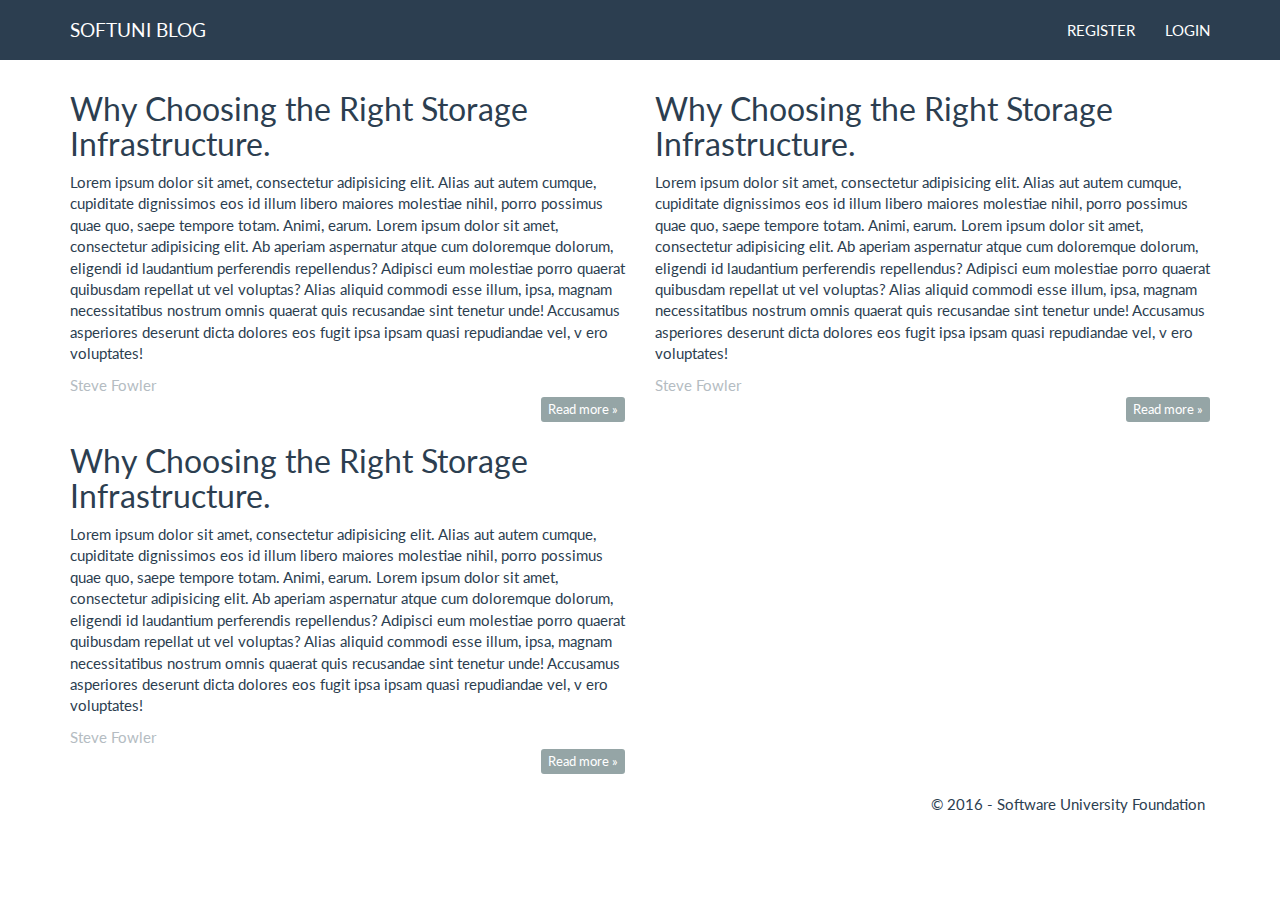
==== commit fddbea1f: "Modified <small class="author">Steve Fowler</small>." ====
--- a/index.html
+++ b/index.html
@@ -1,141 +1,141 @@
 <!DOCTYPE html>
 <html lang="en">
-    <head>
-        <meta charset="UTF-8">
-        <title>SoftUn iBlog</title>
-        <meta name="viewport" content="width=device-width, initial-scale=1">
-        <link type="text/css" rel="stylesheet" href="styles/style.css"/>
-        <script src="scripts/jquery-1.10.2.js"></script>
-        <script src="scripts/bootstrap.js"></script>
-    </head>
+<head>
+    <meta charset="UTF-8">
+    <title>SoftUn iBlog</title>
+    <meta name="viewport" content="width=device-width, initial-scale=1">
+    <link type="text/css" rel="stylesheet" href="styles/style.css"/>
+    <script src="scripts/jquery-1.10.2.js"></script>
+    <script src="scripts/bootstrap.js"></script>
+</head>
 
-    <body>
-        <header>
-            <div class="navbar navbar-default navbar-fixed-top text-uppercase">
-                <div class="container">
-                    <div class="navbar-header">
-                        <a href="index.html" class="navbar-brand">SoftUni Blog</a>
-                        <button type="button" class="navbar-toggle" data-toggle="collapse" data-target=".navbar-collapse">
-                            <span class="icon-bar"></span>
-                            <span class="icon-bar"></span>
-                            <span class="icon-bar"></span>
-                        </button>
-                    </div>
-                    <div class="navbar-collapse collapse">
-                        <ul class="nav navbar-nav navbar-right">
-                            <li><a href="register.html">Register</a></li>
-                            <li><a href="login.html">Login</a></li>
-                        </ul>
-                    </div>
-                </div>
+<body>
+<header>
+    <div class="navbar navbar-default navbar-fixed-top text-uppercase">
+        <div class="container">
+            <div class="navbar-header">
+                <a href="index.html" class="navbar-brand">SoftUni Blog</a>
+                <button type="button" class="navbar-toggle" data-toggle="collapse" data-target=".navbar-collapse">
+                    <span class="icon-bar"></span>
+                    <span class="icon-bar"></span>
+                    <span class="icon-bar"></span>
+                </button>
             </div>
-        </header>
+            <div class="navbar-collapse collapse">
+                <ul class="nav navbar-nav navbar-right">
+                    <li><a href="register.html">Register</a></li>
+                    <li><a href="login.html">Login</a></li>
+                </ul>
+            </div>
+        </div>
+    </div>
+</header>
 
-        <main>
-            <div class="container body-content">
-                <div class="row">
-                    <div class="col-md-6">
-                        <article>
-                            <header>
-                                <h2>Why Choosing the Right Storage Infrastructure.</h2>
-                            </header>
+<main>
+    <div class="container body-content">
+        <div class="row">
+            <div class="col-sm-6">
+                <article>
+                    <header>
+                        <h2>Why Choosing the Right Storage Infrastructure.</h2>
+                    </header>
 
-                            <p>
-                                Lorem ipsum dolor sit amet, consectetur adipisicing elit.
-                                Alias aut autem cumque, cupiditate dignissimos eos id illum libero maiores molestiae nihil,
-                                porro possimus quae quo, saepe tempore totam. Animi, earum.
-                                Lorem ipsum dolor sit amet, consectetur adipisicing elit.
-                                Ab aperiam aspernatur atque cum doloremque dolorum,
-                                eligendi id laudantium perferendis repellendus?
-                                Adipisci eum molestiae porro quaerat quibusdam repellat ut vel voluptas?
-                                Alias aliquid commodi esse illum, ipsa,
-                                magnam necessitatibus nostrum omnis quaerat quis recusandae sint tenetur unde!
-                                Accusamus asperiores deserunt dicta dolores eos fugit ipsa ipsam quasi repudiandae vel, v
-                                ero voluptates!
-                            </p>
+                    <p>
+                        Lorem ipsum dolor sit amet, consectetur adipisicing elit.
+                        Alias aut autem cumque, cupiditate dignissimos eos id illum libero maiores molestiae nihil,
+                        porro possimus quae quo, saepe tempore totam. Animi, earum.
+                        Lorem ipsum dolor sit amet, consectetur adipisicing elit.
+                        Ab aperiam aspernatur atque cum doloremque dolorum,
+                        eligendi id laudantium perferendis repellendus?
+                        Adipisci eum molestiae porro quaerat quibusdam repellat ut vel voluptas?
+                        Alias aliquid commodi esse illum, ipsa,
+                        magnam necessitatibus nostrum omnis quaerat quis recusandae sint tenetur unde!
+                        Accusamus asperiores deserunt dicta dolores eos fugit ipsa ipsam quasi repudiandae vel, v
+                        ero voluptates!
+                    </p>
 
-                            <small class="author">
-                                Stive Foler
-                            </small>
+                    <small class="author">
+                        Steve Fowler
+                    </small>
 
-                            <footer>
-                                <div class="pull-right">
-                                    <a class="btn btn-default btn-xs" href="viewpost.html">Read more &raquo;</a>
-                                </div>
-                            </footer>
-                        </article>
-                    </div>
-                    <div class="col-md-6">
-                        <article>
-                            <header>
-                                <h2>Why Choosing the Right Storage Infrastructure.</h2>
-                            </header>
+                    <footer>
+                        <div class="pull-right">
+                            <a class="btn btn-default btn-xs" href="viewpost.html">Read more &raquo;</a>
+                        </div>
+                    </footer>
+                </article>
+            </div>
+            <div class="col-md-6">
+                <article>
+                    <header>
+                        <h2>Why Choosing the Right Storage Infrastructure.</h2>
+                    </header>
 
-                            <p>
-                                Lorem ipsum dolor sit amet, consectetur adipisicing elit.
-                                Alias aut autem cumque, cupiditate dignissimos eos id illum libero maiores molestiae nihil,
-                                porro possimus quae quo, saepe tempore totam. Animi, earum.
-                                Lorem ipsum dolor sit amet, consectetur adipisicing elit.
-                                Ab aperiam aspernatur atque cum doloremque dolorum,
-                                eligendi id laudantium perferendis repellendus?
-                                Adipisci eum molestiae porro quaerat quibusdam repellat ut vel voluptas?
-                                Alias aliquid commodi esse illum, ipsa,
-                                magnam necessitatibus nostrum omnis quaerat quis recusandae sint tenetur unde!
-                                Accusamus asperiores deserunt dicta dolores eos fugit ipsa ipsam quasi repudiandae vel, v
-                                ero voluptates!
-                            </p>
+                    <p>
+                        Lorem ipsum dolor sit amet, consectetur adipisicing elit.
+                        Alias aut autem cumque, cupiditate dignissimos eos id illum libero maiores molestiae nihil,
+                        porro possimus quae quo, saepe tempore totam. Animi, earum.
+                        Lorem ipsum dolor sit amet, consectetur adipisicing elit.
+                        Ab aperiam aspernatur atque cum doloremque dolorum,
+                        eligendi id laudantium perferendis repellendus?
+                        Adipisci eum molestiae porro quaerat quibusdam repellat ut vel voluptas?
+                        Alias aliquid commodi esse illum, ipsa,
+                        magnam necessitatibus nostrum omnis quaerat quis recusandae sint tenetur unde!
+                        Accusamus asperiores deserunt dicta dolores eos fugit ipsa ipsam quasi repudiandae vel, v
+                        ero voluptates!
+                    </p>
 
-                            <small class="author">
-                                Stive Foler
-                            </small>
+                    <small class="author">
+                        Steve Fowler
+                    </small>
 
-                            <footer>
-                                <div class="pull-right">
-                                    <a class="btn btn-default btn-xs" href="#">Read more &raquo;</a>
-                                </div>
-                            </footer>
-                        </article>
-                    </div>
-                    <div class="col-md-6">
-                        <article>
-                            <header>
-                                <h2>Why Choosing the Right Storage Infrastructure.</h2>
-                            </header>
+                    <footer>
+                        <div class="pull-right">
+                            <a class="btn btn-default btn-xs" href="viewpost.html">Read more &raquo;</a>
+                        </div>
+                    </footer>
+                </article>
+            </div>
+            <div class="col-md-6">
+                <article>
+                    <header>
+                        <h2>Why Choosing the Right Storage Infrastructure.</h2>
+                    </header>
 
-                            <p>
-                                Lorem ipsum dolor sit amet, consectetur adipisicing elit.
-                                Alias aut autem cumque, cupiditate dignissimos eos id illum libero maiores molestiae nihil,
-                                porro possimus quae quo, saepe tempore totam. Animi, earum.
-                                Lorem ipsum dolor sit amet, consectetur adipisicing elit.
-                                Ab aperiam aspernatur atque cum doloremque dolorum,
-                                eligendi id laudantium perferendis repellendus?
-                                Adipisci eum molestiae porro quaerat quibusdam repellat ut vel voluptas?
-                                Alias aliquid commodi esse illum, ipsa,
-                                magnam necessitatibus nostrum omnis quaerat quis recusandae sint tenetur unde!
-                                Accusamus asperiores deserunt dicta dolores eos fugit ipsa ipsam quasi repudiandae vel, v
-                                ero voluptates!
-                            </p>
+                    <p>
+                        Lorem ipsum dolor sit amet, consectetur adipisicing elit.
+                        Alias aut autem cumque, cupiditate dignissimos eos id illum libero maiores molestiae nihil,
+                        porro possimus quae quo, saepe tempore totam. Animi, earum.
+                        Lorem ipsum dolor sit amet, consectetur adipisicing elit.
+                        Ab aperiam aspernatur atque cum doloremque dolorum,
+                        eligendi id laudantium perferendis repellendus?
+                        Adipisci eum molestiae porro quaerat quibusdam repellat ut vel voluptas?
+                        Alias aliquid commodi esse illum, ipsa,
+                        magnam necessitatibus nostrum omnis quaerat quis recusandae sint tenetur unde!
+                        Accusamus asperiores deserunt dicta dolores eos fugit ipsa ipsam quasi repudiandae vel, v
+                        ero voluptates!
+                    </p>
 
-                            <small class="author">
-                                Stive Foler
-                            </small>
+                    <small class="author">
+                        Steve Fowler
+                    </small>
 
-                            <footer>
-                                <div class="pull-right">
-                                    <a class="btn btn-default btn-xs" href="#">Read more &raquo;</a>
-                                </div>
-                            </footer>
-                        </article>
-                    </div>
-                </div>
+                    <footer>
+                        <div class="pull-right">
+                            <a class="btn btn-default btn-xs" href="viewpost.html">Read more &raquo;</a>
+                        </div>
+                    </footer>
+                </article>
             </div>
-        </main>
+        </div>
+    </div>
+</main>
 
-        <footer>
-            <div class="container modal-footer">
-                <p>&copy; 2016 - Software University Foundation</p>
-            </div>
-        </footer>
+<footer>
+    <div class="container modal-footer">
+        <p>&copy; 2016 - Software University Foundation</p>
+    </div>
+</footer>
 
-    </body>
+</body>
 </html>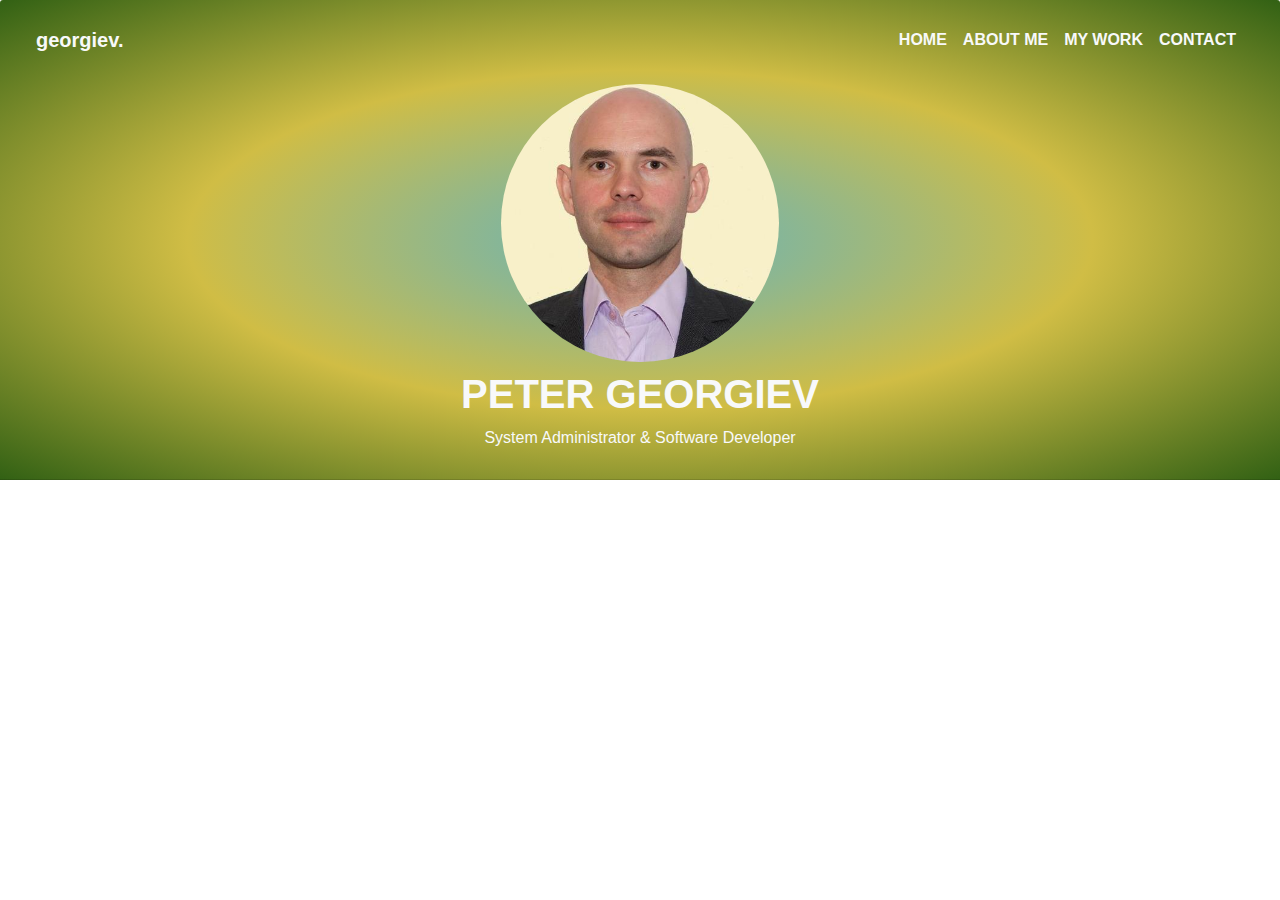
==== commit 8c5c06fc: "My portfolio." ====
--- a/index.html
+++ b/index.html
@@ -2,140 +2,100 @@
 <html lang="en">
 <head>
     <meta charset="UTF-8">
-    <title>SoftUn iBlog</title>
-    <meta name="viewport" content="width=device-width, initial-scale=1">
-    <link type="text/css" rel="stylesheet" href="styles/style.css"/>
-    <script src="scripts/jquery-1.10.2.js"></script>
-    <script src="scripts/bootstrap.js"></script>
+    <title>Peter Georgiev</title>
+    <!--Bootstrap CSS-->
+    <link rel="stylesheet" href="libs/bootstrap/css/bootstrap-reboot.min.css">
+    <link rel="stylesheet" href="libs/bootstrap/css/bootstrap.min.css">
+    <link rel="stylesheet" href="libs/bootstrap/css/bootstrap-grid.min.css">
+    <!--Custom CSS-->
+    <link rel="stylesheet" href="css/style.css">
+    <!--JQUERY JS-->
+    <script src="js/jquery-3.3.1.min.js"></script>
+
 </head>
-
 <body>
-<header>
-    <div class="navbar navbar-default navbar-fixed-top text-uppercase">
-        <div class="container">
-            <div class="navbar-header">
-                <a href="index.html" class="navbar-brand">SoftUni Blog</a>
-                <button type="button" class="navbar-toggle" data-toggle="collapse" data-target=".navbar-collapse">
-                    <span class="icon-bar"></span>
-                    <span class="icon-bar"></span>
-                    <span class="icon-bar"></span>
-                </button>
-            </div>
-            <div class="navbar-collapse collapse">
-                <ul class="nav navbar-nav navbar-right">
-                    <li><a href="register.html">Register</a></li>
-                    <li><a href="login.html">Login</a></li>
-                </ul>
-            </div>
+<header class="card-header">
+    <nav class="navbar navbar-expand-lg navbar-light">
+        <div class="float-left">
+            <a class="navbar-brand text-light font-weight-bold" href="#">georgiev.</a>
+            <button class="navbar-toggler" type="button" data-toggle="collapse" data-target="#navbarNav"
+                    aria-controls="navbarNav" aria-expanded="false" aria-label="Toggle navigation">
+                <span class="navbar-toggler-icon"></span>
+            </button>
         </div>
+        <div class="collapse navbar-collapse" id="navbarNav">
+            <ul class="navbar-nav ml-auto font-weight-bold">
+                <li class="nav-item active">
+                    <a class="nav-link text-light" href="#">HOME</a>
+                </li>
+                <li class="nav-item">
+                    <a class="nav-link text-light" href="#">ABOUT ME</a>
+                </li>
+                <li class="nav-item">
+                    <a class="nav-link text-light" href="#">MY WORK</a>
+                </li>
+                <li class="nav-item">
+                    <a class="nav-link disabled text-light" href="#">CONTACT</a>
+                </li>
+            </ul>
+        </div>
+    </nav>
+    <div class="container text-center mt-3 mb-3">
+        <img class="rounded-circle w-25" src="images/user.jpg" alt="user">
+        <h1 class="h1 text-light font-weight-bold text-center mt-2">PETER GEORGIEV</h1>
+        <p class="text-light">System Administrator & Software Developer</p>
     </div>
 </header>
-
-<main>
-    <div class="container body-content">
-        <div class="row">
-            <div class="col-sm-6">
-                <article>
-                    <header>
-                        <h2>Why Choosing the Right Storage Infrastructure.</h2>
-                    </header>
-
-                    <p>
-                        Lorem ipsum dolor sit amet, consectetur adipisicing elit.
-                        Alias aut autem cumque, cupiditate dignissimos eos id illum libero maiores molestiae nihil,
-                        porro possimus quae quo, saepe tempore totam. Animi, earum.
-                        Lorem ipsum dolor sit amet, consectetur adipisicing elit.
-                        Ab aperiam aspernatur atque cum doloremque dolorum,
-                        eligendi id laudantium perferendis repellendus?
-                        Adipisci eum molestiae porro quaerat quibusdam repellat ut vel voluptas?
-                        Alias aliquid commodi esse illum, ipsa,
-                        magnam necessitatibus nostrum omnis quaerat quis recusandae sint tenetur unde!
-                        Accusamus asperiores deserunt dicta dolores eos fugit ipsa ipsam quasi repudiandae vel, v
-                        ero voluptates!
-                    </p>
-
-                    <small class="author">
-                        Steve Fowler
-                    </small>
-
-                    <footer>
-                        <div class="pull-right">
-                            <a class="btn btn-default btn-xs" href="viewpost.html">Read more &raquo;</a>
-                        </div>
-                    </footer>
-                </article>
-            </div>
-            <div class="col-md-6">
-                <article>
-                    <header>
-                        <h2>Why Choosing the Right Storage Infrastructure.</h2>
-                    </header>
-
-                    <p>
-                        Lorem ipsum dolor sit amet, consectetur adipisicing elit.
-                        Alias aut autem cumque, cupiditate dignissimos eos id illum libero maiores molestiae nihil,
-                        porro possimus quae quo, saepe tempore totam. Animi, earum.
-                        Lorem ipsum dolor sit amet, consectetur adipisicing elit.
-                        Ab aperiam aspernatur atque cum doloremque dolorum,
-                        eligendi id laudantium perferendis repellendus?
-                        Adipisci eum molestiae porro quaerat quibusdam repellat ut vel voluptas?
-                        Alias aliquid commodi esse illum, ipsa,
-                        magnam necessitatibus nostrum omnis quaerat quis recusandae sint tenetur unde!
-                        Accusamus asperiores deserunt dicta dolores eos fugit ipsa ipsam quasi repudiandae vel, v
-                        ero voluptates!
-                    </p>
-
-                    <small class="author">
-                        Steve Fowler
-                    </small>
-
-                    <footer>
-                        <div class="pull-right">
-                            <a class="btn btn-default btn-xs" href="viewpost.html">Read more &raquo;</a>
-                        </div>
-                    </footer>
-                </article>
-            </div>
-            <div class="col-md-6">
-                <article>
-                    <header>
-                        <h2>Why Choosing the Right Storage Infrastructure.</h2>
-                    </header>
-
-                    <p>
-                        Lorem ipsum dolor sit amet, consectetur adipisicing elit.
-                        Alias aut autem cumque, cupiditate dignissimos eos id illum libero maiores molestiae nihil,
-                        porro possimus quae quo, saepe tempore totam. Animi, earum.
-                        Lorem ipsum dolor sit amet, consectetur adipisicing elit.
-                        Ab aperiam aspernatur atque cum doloremque dolorum,
-                        eligendi id laudantium perferendis repellendus?
-                        Adipisci eum molestiae porro quaerat quibusdam repellat ut vel voluptas?
-                        Alias aliquid commodi esse illum, ipsa,
-                        magnam necessitatibus nostrum omnis quaerat quis recusandae sint tenetur unde!
-                        Accusamus asperiores deserunt dicta dolores eos fugit ipsa ipsam quasi repudiandae vel, v
-                        ero voluptates!
-                    </p>
-
-                    <small class="author">
-                        Steve Fowler
-                    </small>
-
-                    <footer>
-                        <div class="pull-right">
-                            <a class="btn btn-default btn-xs" href="viewpost.html">Read more &raquo;</a>
-                        </div>
-                    </footer>
-                </article>
-            </div>
+<main class="container mt-5 d-none">
+    <div class="row">
+        <div class="jumbotron m-auto mr-2">
+            <h1 class="display-5">Hello, world!</h1>
+            <p class="lead">This is a simple hero unit, a simple jumbotron-style component for calling extra attention
+                to featured content or information.</p>
+            <hr class="my-4">
+            <p>It uses utility classes for typography and spacing to space content out within the larger container.</p>
+            <p class="lead">
+                <a class="btn btn-primary btn-lg" href="#" role="button">Learn more</a>
+            </p>
+        </div>
+        <div class="jumbotron m-auto mr-2">
+            <h1 class="display-5">Hello, world!</h1>
+            <p class="lead">This is a simple hero unit, a simple jumbotron-style component for calling extra attention
+                to featured content or information.</p>
+            <hr class="my-4">
+            <p>It uses utility classes for typography and spacing to space content out within the larger container.</p>
+            <p class="lead">
+                <a class="btn btn-primary btn-lg" href="#" role="button">Learn more</a>
+            </p>
+        </div>
+        <div class="jumbotron m-auto mr-2">
+            <h1 class="display-5">Hello, world!</h1>
+            <p class="lead">This is a simple hero unit, a simple jumbotron-style component for calling extra attention
+                to featured content or information.</p>
+            <hr class="my-4">
+            <p>It uses utility classes for typography and spacing to space content out within the larger container.</p>
+            <p class="lead">
+                <a class="btn btn-primary btn-lg" href="#" role="button">Learn more</a>
+            </p>
+        </div>
+        <div class="jumbotron m-auto mr-2">
+            <h1 class="display-5">Hello, world!</h1>
+            <p class="lead">This is a simple hero unit, a simple jumbotron-style component for calling extra attention
+                to featured content or information.</p>
+            <hr class="my-4">
+            <p>It uses utility classes for typography and spacing to space content out within the larger container.</p>
+            <p class="lead">
+                <a class="btn btn-primary btn-lg" href="#" role="button">Learn more</a>
+            </p>
         </div>
     </div>
 </main>
 
-<footer>
-    <div class="container modal-footer">
-        <p>&copy; 2016 - Software University Foundation</p>
-    </div>
-</footer>
 
+<!--Bootstrap JS-->
+<script src="libs/bootstrap/js/bootstrap.min.js"></script>
+<script src="libs/bootstrap/js/bootstrap.bundle.min.js"></script>
+<!--Custom JS-->
+<script src="js/app.js"></script>
 </body>
 </html>--- a/css/style.css
+++ b/css/style.css
@@ -0,0 +1,8 @@
+.card-header {
+    background: radial-gradient(rgba(102, 179, 188, 1), rgba(208, 189, 69, 1), rgba(50, 97, 20, 1));
+    height: 480px;
+}
+
+.container > .row > .jumbotron {
+    width: 20% !important;
+}